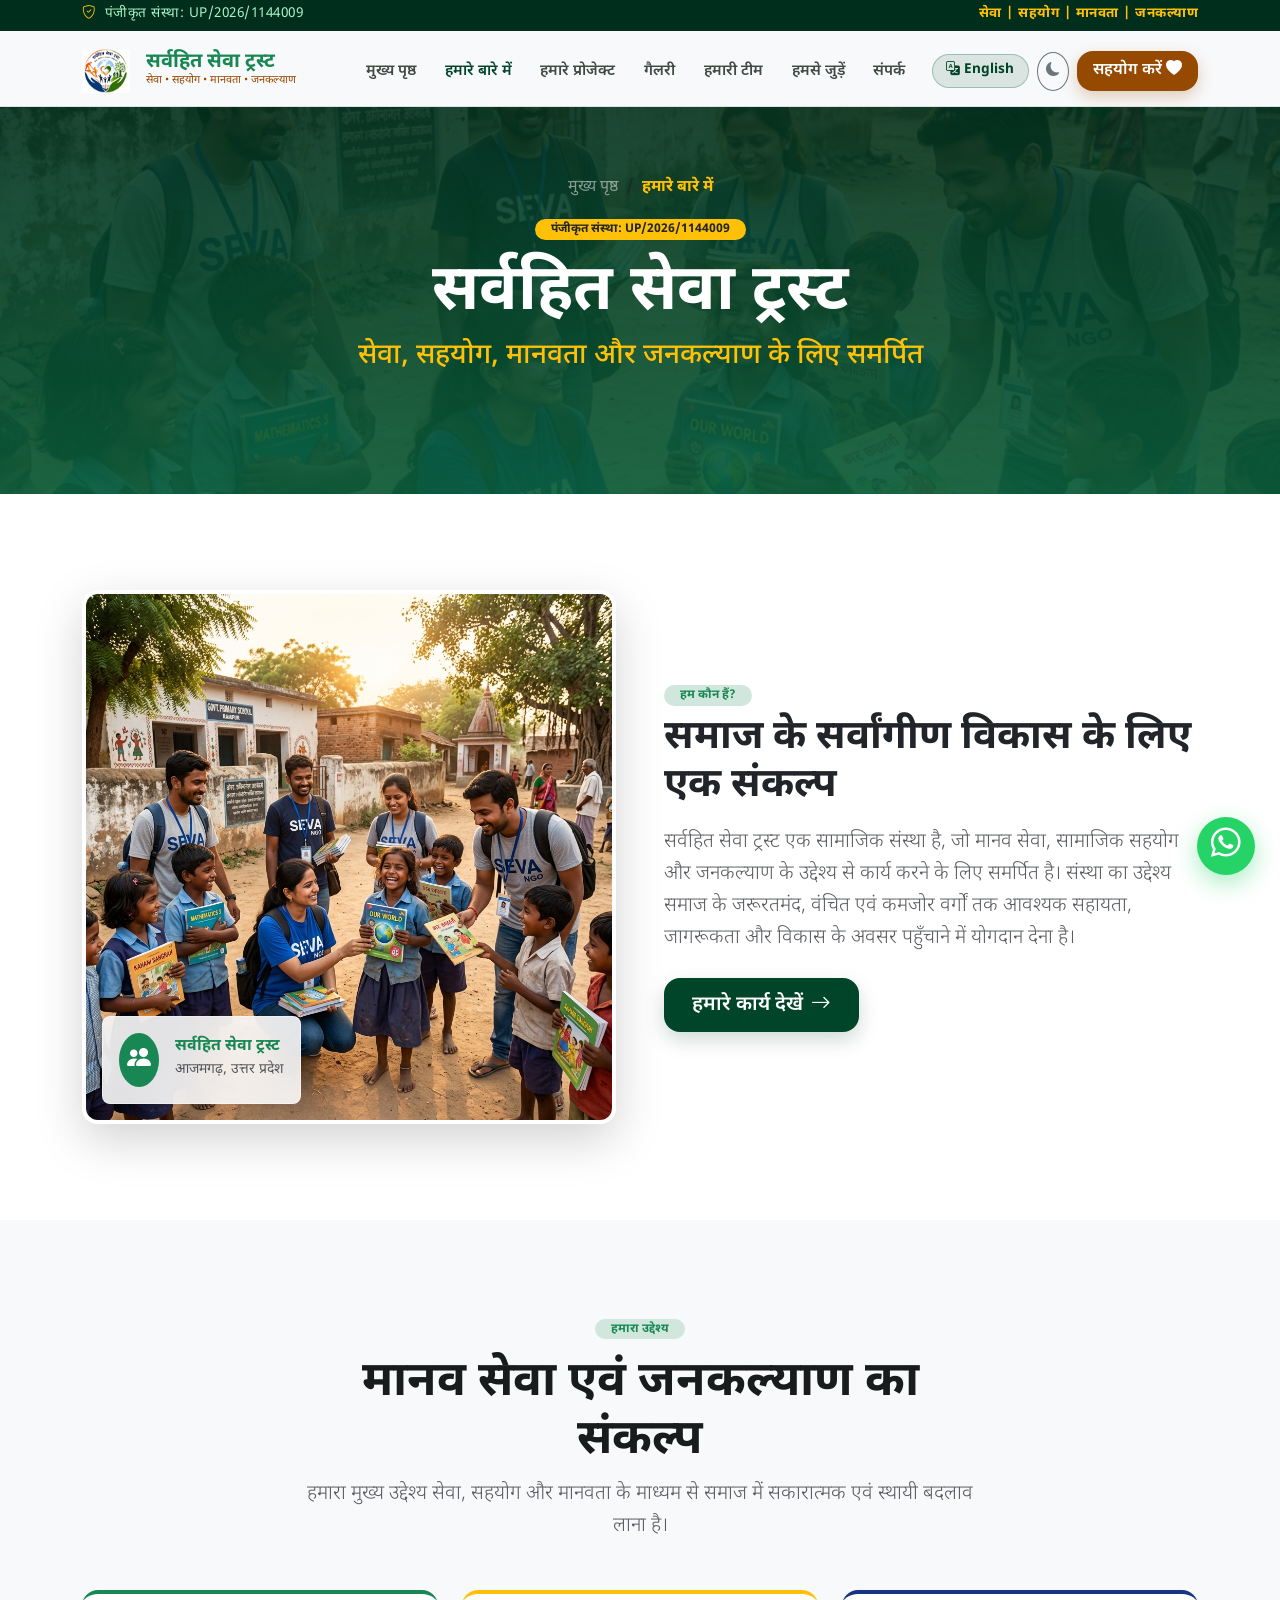
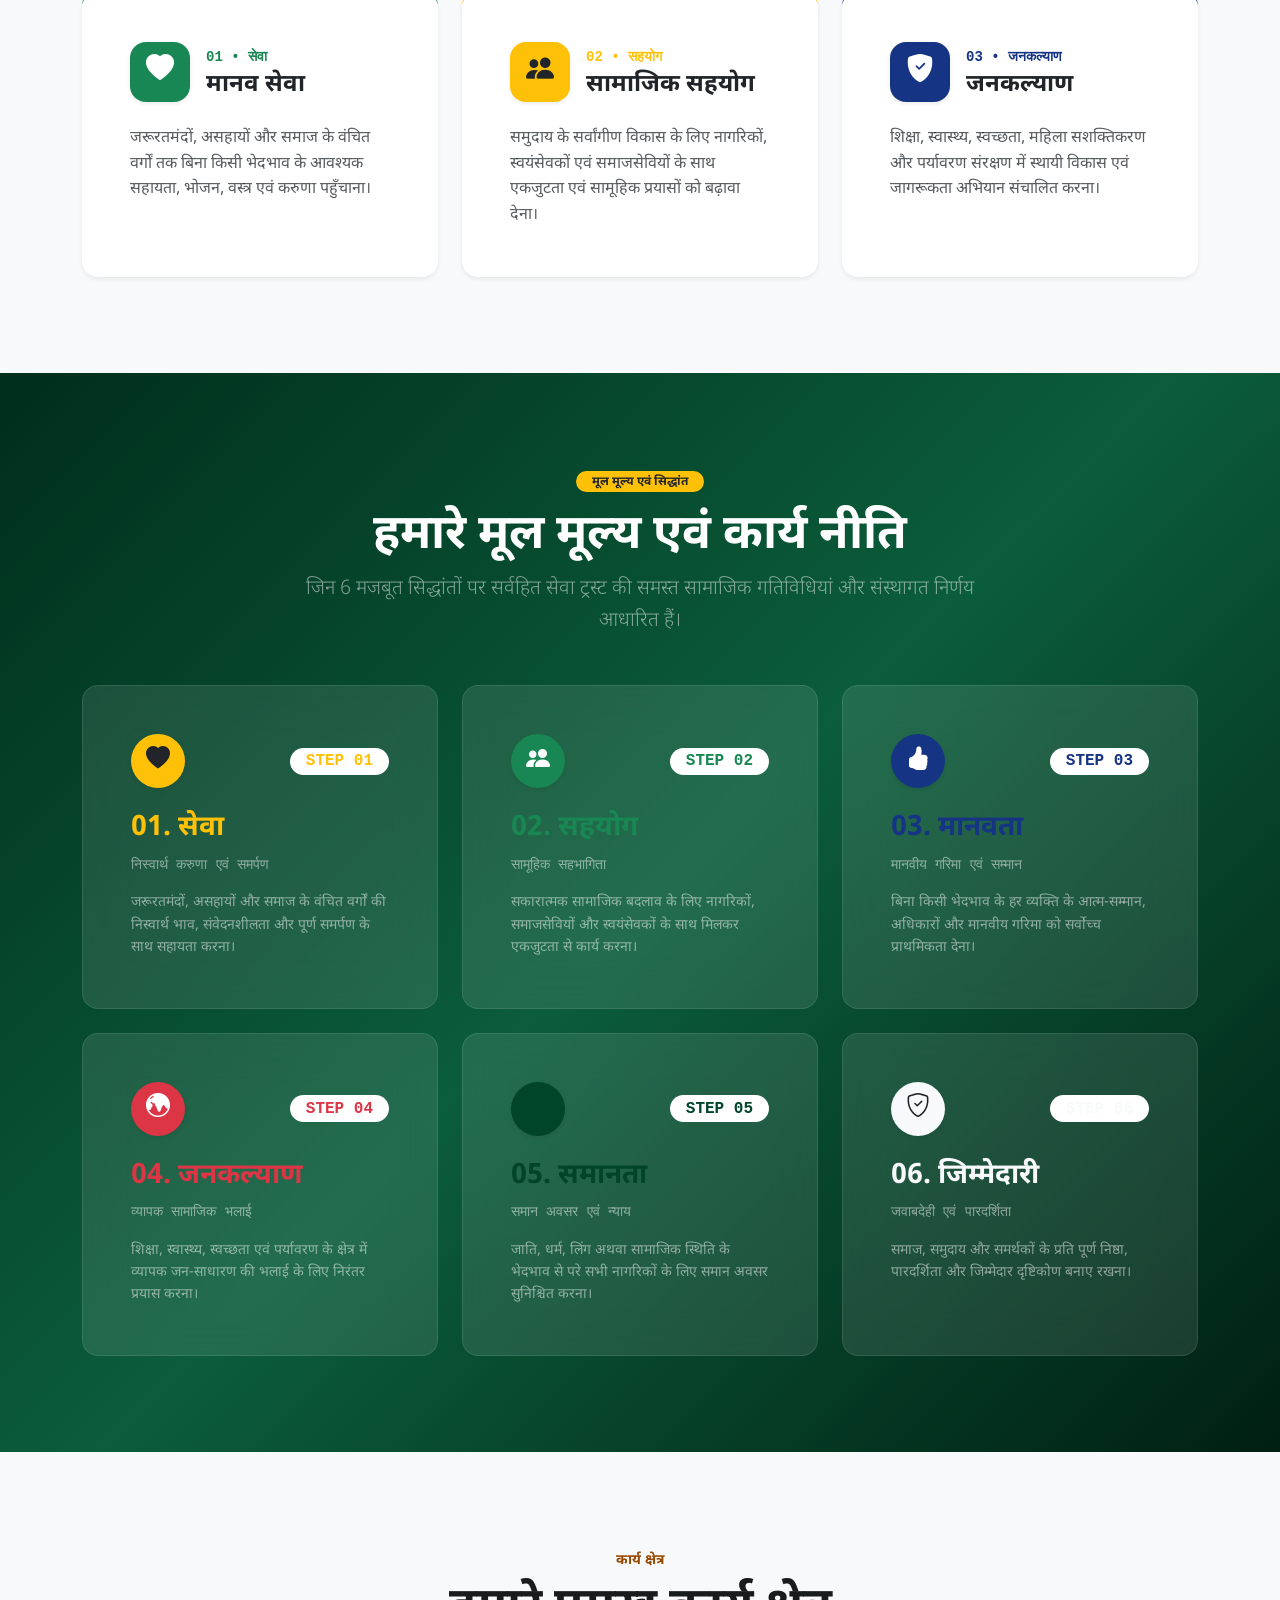
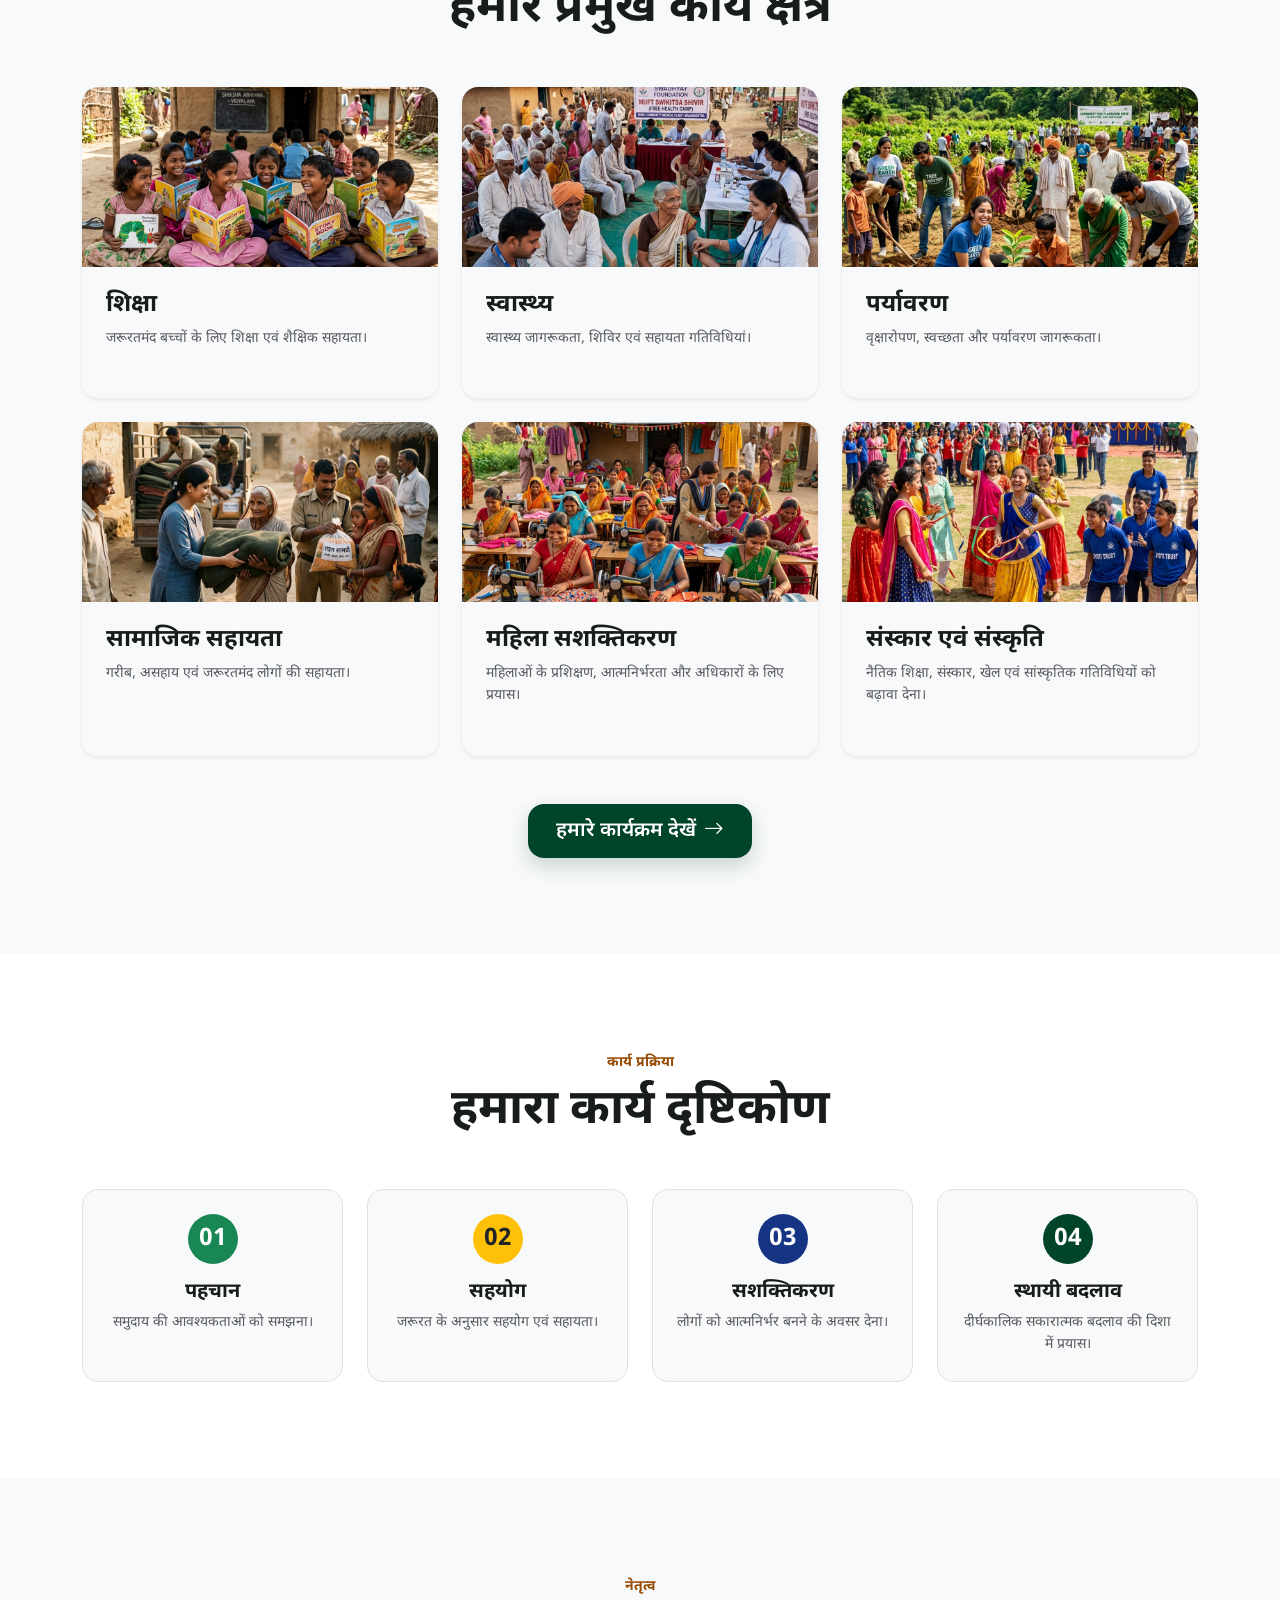
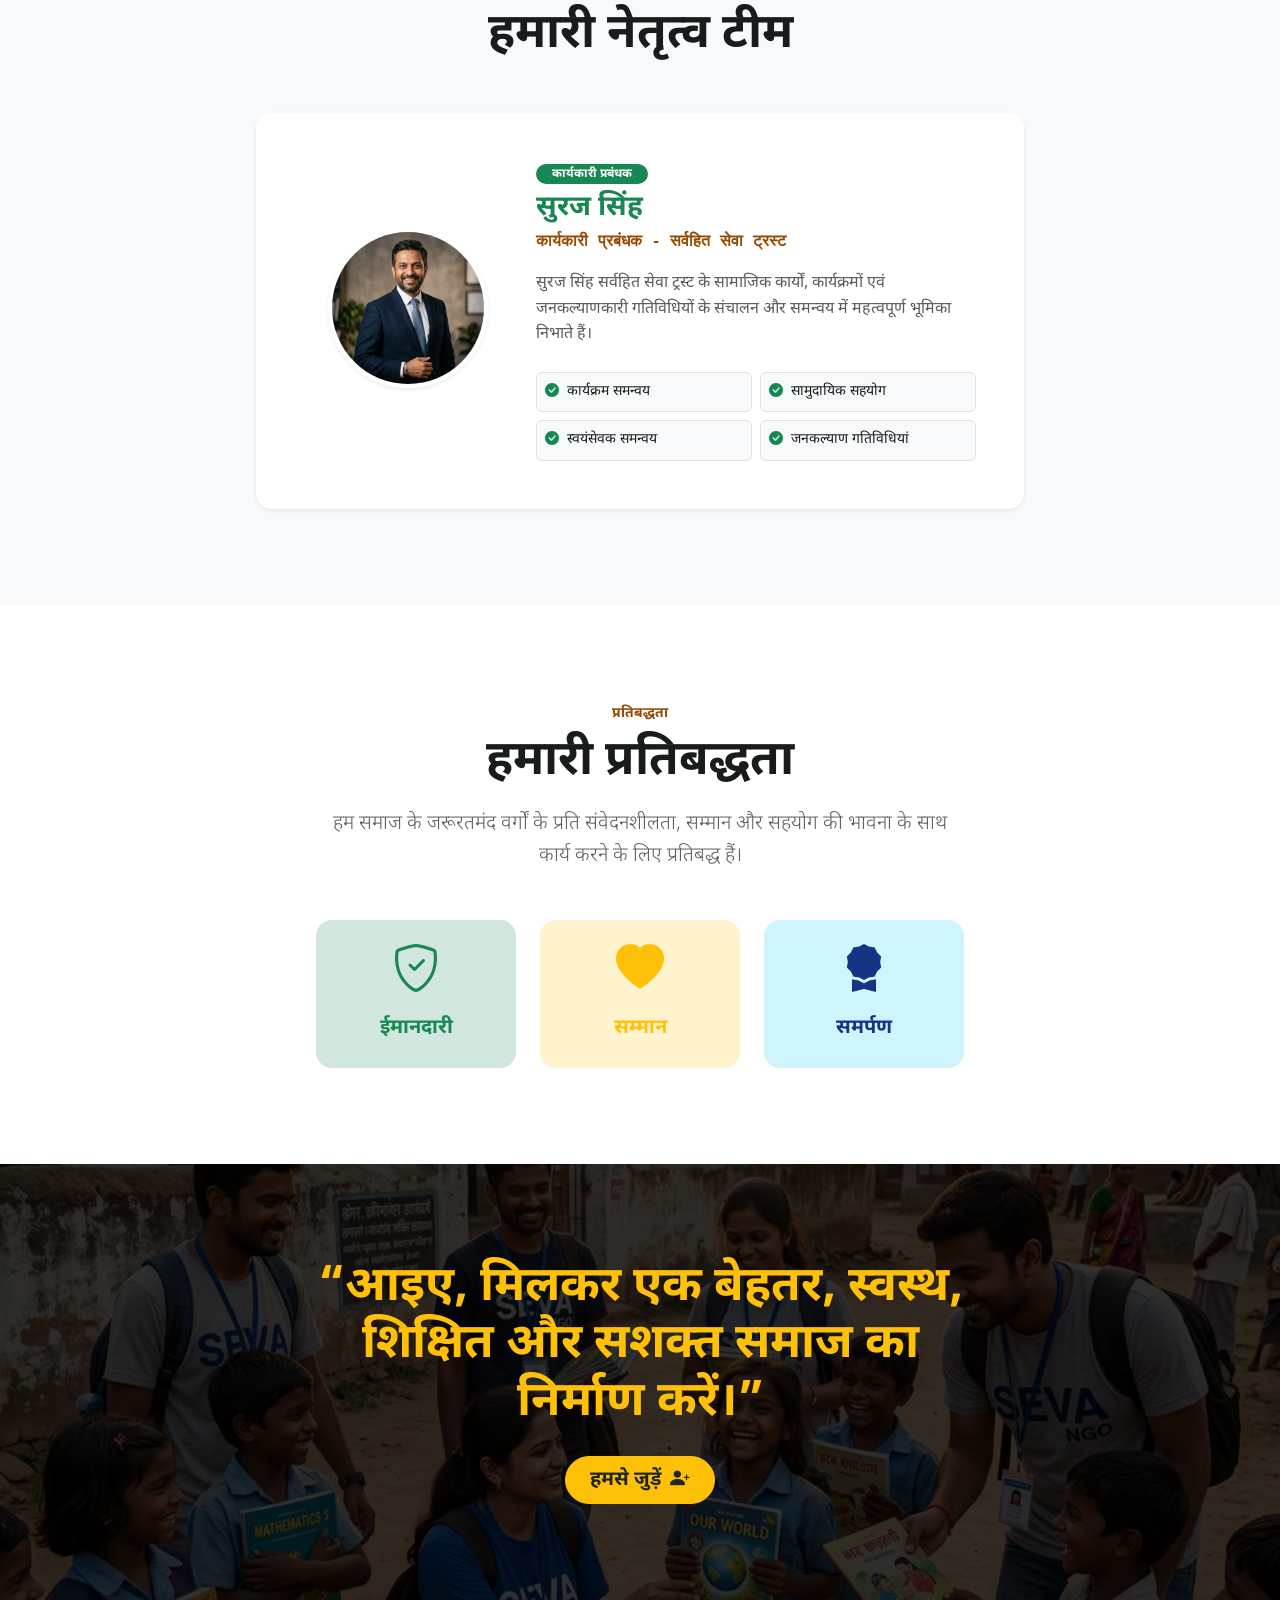
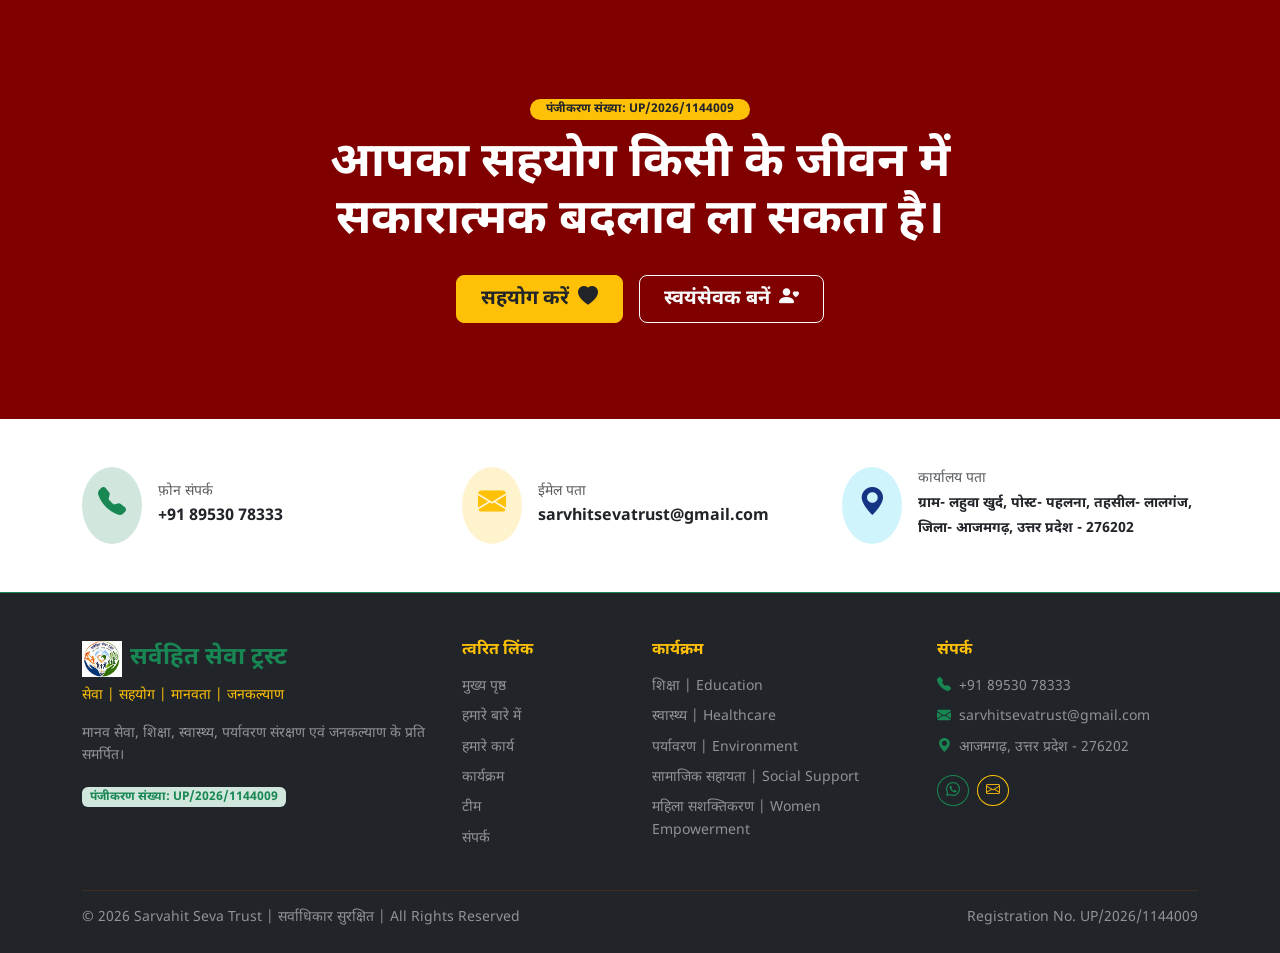
==== about.html @ 4528c8e2 "dgfdj" ====
<!DOCTYPE html>
<html lang="hi" data-bs-theme="light" class="scroll-smooth">
<head>
  <meta charset="utf-8"/>
  <meta name="viewport" content="width=device-width, initial-scale=1.0"/>
  <title>हमारे बारे में | About Us | Sarvahit Seva Trust</title>
  <meta name="description" content="Learn about Sarvahit Seva Trust, its mission, vision, core values and commitment towards human service, education, healthcare and public welfare. Registration No. UP/2026/1144009."/>
  <meta name="keywords" content="About Sarvahit Seva Trust, सर्वहित सेवा ट्रस्ट, NGO Azamgarh, UP/2026/1144009, Suraj Singh Executive Manager, Human Service, Community Development"/>
  <link rel="canonical" href="https://sarvahit.org/about.html"/>

  <!-- Open Graph Meta Tags -->
  <meta property="og:title" content="हमारे बारे में | About Us | Sarvahit Seva Trust"/>
  <meta property="og:description" content="Dedicated to Service, Cooperation, Humanity and Public Welfare. Registration No. UP/2026/1144009."/>
  <meta property="og:type" content="website"/>

  <!-- Google Fonts & Bootstrap Icons -->
  <link rel="preconnect" href="https://fonts.googleapis.com"/>
  <link rel="preconnect" href="https://fonts.gstatic.com" crossorigin=""/>
  <link href="https://fonts.googleapis.com/css2?family=Be+Vietnam+Pro:wght@400;500;600;700&family=Noto+Sans+Devanagari:wght@400;500;600;700&display=swap" rel="stylesheet"/>
  <link href="https://cdn.jsdelivr.net/npm/bootstrap-icons@1.11.3/font/bootstrap-icons.min.css" rel="stylesheet"/>

  <!-- Bootstrap 5 CSS Framework -->
  <link href="https://cdn.jsdelivr.net/npm/bootstrap@5.3.3/dist/css/bootstrap.min.css" rel="stylesheet"/>

  <!-- Custom Stylesheets -->
  <link rel="stylesheet" href="assets/css/main.css"/>
  <link rel="stylesheet" href="assets/css/components.css"/>
  <link rel="stylesheet" href="assets/css/animations.css"/>

  <!-- Organization Schema -->
  <script type="application/ld+json">
  {
    "@context": "https://schema.org",
    "@type": "NGO",
    "name": "Sarvahit Seva Trust",
    "alternateName": "सर्वहित सेवा ट्रस्ट",
    "identifier": "UP/2026/1144009",
    "telephone": "+91 89530 78333",
    "email": "sarvhitsevatrust@gmail.com",
    "address": {
      "@type": "PostalAddress",
      "streetAddress": "Gram Lahua Khurd, Post Palhna, Block Palhna, Tehsil Lalganj",
      "addressLocality": "Azamgarh",
      "addressRegion": "Uttar Pradesh",
      "postalCode": "276202",
      "addressCountry": "IN"
    }
  }
  </script>
</head>
<body>

  <!-- 1. SLIM TOP INFORMATION BAR -->
  <div class="top-info-bar py-1 border-bottom border-dark border-opacity-25">
    <div class="container d-flex justify-content-between align-items-center flex-wrap gap-2">
      <div class="d-flex align-items-center gap-2">
        <i class="bi bi-shield-check text-warning"></i>
        <span data-hi="पंजीकृत संस्था: UP/2026/1144009" data-en="Registered Organization: UP/2026/1144009">पंजीकृत संस्था: UP/2026/1144009</span>
      </div>
      <div class="fw-bold font-motto text-warning" data-hi="सेवा | सहयोग | मानवता | जनकल्याण" data-en="Service | Cooperation | Humanity | Public Welfare">
        सेवा | सहयोग | मानवता | जनकल्याण
      </div>
    </div>
  </div>

  <!-- 2. STICKY NAVBAR HEADER -->
  <nav class="navbar navbar-expand-lg sticky-navbar fixed-top bg-body-tertiary bg-opacity-90 backdrop-blur border-bottom">
    <div class="container">
      <a class="navbar-brand d-flex align-items-center gap-3" href="index.html">
        <img src="assets/images/logo.png" alt="Sarvahit Seva Trust Logo" class="brand-logo-img"/>
        <div class="d-flex flex-column">
          <span class="fw-bold text-success fs-5 lh-1" data-hi="सर्वहित सेवा ट्रस्ट" data-en="SARVAHIT SEVA TRUST">सर्वहित सेवा ट्रस्ट</span>
          <span class="text-secondary font-motto" style="font-size: 11px;" data-hi="सेवा • सहयोग • मानवता • जनकल्याण" data-en="Service • Cooperation • Humanity">सेवा • सहयोग • मानवता • जनकल्याण</span>
        </div>
      </a>

      <button class="navbar-toggler" type="button" data-bs-toggle="collapse" data-bs-target="#navbarAbout" aria-controls="navbarAbout" aria-expanded="false" aria-label="Toggle navigation">
        <span class="navbar-toggler-icon"></span>
      </button>

      <div class="collapse navbar-collapse" id="navbarAbout">
        <ul class="navbar-nav ms-auto gap-lg-2 fw-semibold">
          <li class="nav-item"><a class="nav-link" href="index.html" data-hi="मुख्य पृष्ठ" data-en="Home">मुख्य पृष्ठ</a></li>
          <li class="nav-item"><a class="nav-link active text-success" href="about.html" data-hi="हमारे बारे में" data-en="About Us">हमारे बारे में</a></li>
          <li class="nav-item"><a class="nav-link" href="projects.html" data-hi="हमारे प्रोजेक्ट" data-en="Projects">हमारे प्रोजेक्ट</a></li>
          <li class="nav-item"><a class="nav-link" href="gallery.html" data-hi="गैलरी" data-en="Gallery">गैलरी</a></li>
          <li class="nav-item"><a class="nav-link" href="team.html" data-hi="हमारी टीम" data-en="Our Team">हमारी टीम</a></li>
          <li class="nav-item"><a class="nav-link" href="volunteer.html" data-hi="हमसे जुड़ें" data-en="Volunteer">हमसे जुड़ें</a></li>
          <li class="nav-item"><a class="nav-link" href="contact.html" data-hi="संपर्क" data-en="Contact">संपर्क</a></li>
        </ul>

        <div class="d-flex align-items-center gap-2 ms-lg-3 mt-3 mt-lg-0">
          <button id="lang-toggle" class="lang-toggle-btn d-flex align-items-center gap-1" title="Switch Language">
            <i class="bi bi-translate"></i>
            <span id="lang-btn-text">English</span>
          </button>

          <button id="dark-mode-toggle" class="btn btn-sm btn-outline-secondary rounded-circle p-2" aria-label="Toggle Dark Mode">
            <i class="bi bi-moon-fill"></i>
          </button>

          <a class="btn btn-trust-secondary d-flex align-items-center gap-1 px-3 py-2" href="index.html#donate">
            <span data-hi="सहयोग करें" data-en="Donate Now">सहयोग करें</span>
            <i class="bi bi-heart-fill"></i>
          </a>
        </div>
      </div>
    </div>
  </nav>

  <!-- 3. ABOUT HERO BANNER -->
  <section class="position-relative pt-5 pb-5 mt-5 bg-dark text-white overflow-hidden" style="background: linear-gradient(rgba(0, 46, 28, 0.88), rgba(11, 93, 59, 0.92)), url('assets/images/hero-banner.png') center/cover no-repeat;">
    <div class="container py-5 position-relative z-1 text-center">
      <nav aria-label="breadcrumb" class="d-flex justify-content-center mb-3">
        <ol class="breadcrumb mb-0">
          <li class="breadcrumb-item"><a href="index.html" class="text-white-50 text-decoration-none" data-hi="मुख्य पृष्ठ" data-en="Home">मुख्य पृष्ठ</a></li>
          <li class="breadcrumb-item active text-warning fw-bold" aria-current="page" data-hi="हमारे बारे में" data-en="About Us">हमारे बारे में</li>
        </ol>
      </nav>

      <span class="badge bg-warning text-dark px-3 py-1.5 rounded-pill fw-bold text-uppercase mb-3" data-hi="पंजीकृत संस्था: UP/2026/1144009" data-en="Registered Org: UP/2026/1144009">पंजीकृत संस्था: UP/2026/1144009</span>
      
      <h1 class="display-3 fw-bold mb-2" data-hi="सर्वहित सेवा ट्रस्ट" data-en="SARVAHIT SEVA TRUST">सर्वहित सेवा ट्रस्ट</h1>
      <p class="h3 font-motto text-warning mb-4" data-hi="सेवा, सहयोग, मानवता और जनकल्याण के लिए समर्पित" data-en="Dedicated to Service, Cooperation, Humanity and Public Welfare">
        सेवा, सहयोग, मानवता और जनकल्याण के लिए समर्पित
      </p>
    </div>
  </section>

  <!-- 4. WHO WE ARE -->
  <section class="py-5 bg-body" id="who-we-are">
    <div class="container py-5">
      <div class="row align-items-center g-5">
        <div class="col-lg-6 fade-up">
          <div class="position-relative rounded-4 overflow-hidden shadow-lg border border-4 border-white">
            <img src="assets/images/hero-banner.png" alt="Community Service" class="img-fluid w-100 object-fit-cover"/>
            <div class="glass-panel p-3 rounded-3 shadow-md position-absolute bottom-0 start-0 m-3 d-flex align-items-center gap-3">
              <div class="p-2 rounded-circle bg-success text-white">
                <i class="bi bi-people-fill fs-4"></i>
              </div>
              <div>
                <h6 class="fw-bold mb-0 text-success" data-hi="सर्वहित सेवा ट्रस्ट" data-en="Sarvahit Seva Trust">सर्वहित सेवा ट्रस्ट</h6>
                <small class="text-body-secondary" data-hi="आजमगढ़, उत्तर प्रदेश" data-en="Azamgarh, Uttar Pradesh">आजमगढ़, उत्तर प्रदेश</small>
              </div>
            </div>
          </div>
        </div>

        <div class="col-lg-6 fade-up stagger-2">
          <span class="badge bg-success-subtle text-success px-3 py-1.5 rounded-pill fw-bold text-uppercase mb-2" data-hi="हम कौन हैं?" data-en="WHO WE ARE">हम कौन हैं?</span>
          <h2 class="display-6 fw-bold text-body mb-3" data-hi="समाज के सर्वांगीण विकास के लिए एक संकल्प" data-en="A Commitment to the Holistic Development of Society">
            समाज के सर्वांगीण विकास के लिए एक संकल्प
          </h2>
          <p class="lead text-body-secondary mb-4" data-hi="सर्वहित सेवा ट्रस्ट एक सामाजिक संस्था है, जो मानव सेवा, सामाजिक सहयोग और जनकल्याण के उद्देश्य से कार्य करने के लिए समर्पित है। संस्था का उद्देश्य समाज के जरूरतमंद, वंचित एवं कमजोर वर्गों तक आवश्यक सहायता, जागरूकता और विकास के अवसर पहुँचाने में योगदान देना है।" data-en="Sarvahit Seva Trust is a social organization dedicated to human service, community support and public welfare. The Trust aims to contribute towards reaching underserved, vulnerable and needy communities through support, awareness and opportunities for development.">
            सर्वहित सेवा ट्रस्ट एक सामाजिक संस्था है, जो मानव सेवा, सामाजिक सहयोग और जनकल्याण के उद्देश्य से कार्य करने के लिए समर्पित है। संस्था का उद्देश्य समाज के जरूरतमंद, वंचित एवं कमजोर वर्गों तक आवश्यक सहायता, जागरूकता और विकास के अवसर पहुँचाने में योगदान देना है।
          </p>
          <a href="projects.html" class="btn btn-trust-primary btn-lg d-inline-flex align-items-center gap-2">
            <span data-hi="हमारे कार्य देखें" data-en="Explore Our Work">हमारे कार्य देखें</span>
            <i class="bi bi-arrow-right"></i>
          </a>
        </div>
      </div>
    </div>
  </section>

  <!-- 5. OUR PURPOSE -->
  <section class="py-5 position-relative overflow-hidden bg-body-tertiary" id="purpose">
    <div class="container py-5">
      <!-- Section Header -->
      <div class="text-center max-w-2xl mx-auto mb-5 fade-up">
        <span class="badge bg-success-subtle text-success px-3 py-1.5 rounded-pill fw-bold text-uppercase mb-2" data-hi="हमारा उद्देश्य" data-en="OUR PURPOSE">हमारा उद्देश्य</span>
        <h2 class="display-5 fw-bold mt-2" data-hi="मानव सेवा एवं जनकल्याण का संकल्प" data-en="Commitment to Human Service & Welfare">मानव सेवा एवं जनकल्याण का संकल्प</h2>
        <p class="lead text-body-secondary" data-hi="हमारा मुख्य उद्देश्य सेवा, सहयोग और मानवता के माध्यम से समाज में सकारात्मक एवं स्थायी बदलाव लाना है।" data-en="Our core purpose is to bring positive, long-lasting change in society through service, cooperation and humanity.">
          हमारा मुख्य उद्देश्य सेवा, सहयोग और मानवता के माध्यम से समाज में सकारात्मक एवं स्थायी बदलाव लाना है।
        </p>
      </div>

      <!-- 3 Feature Cards -->
      <div class="row g-4">
        <!-- 01 HUMAN SERVICE -->
        <div class="col-lg-4 fade-up stagger-1">
          <div class="card h-100 p-4 p-md-5 rounded-4 border-0 shadow-sm bg-body transition-all hover-lift border-top border-4 border-success">
            <div class="d-flex align-items-center gap-3 mb-4">
              <div class="p-3 rounded-4 bg-success text-white shadow-sm d-inline-flex align-items-center justify-content-center" style="width: 60px; height: 60px;">
                <i class="bi bi-heart-fill fs-3"></i>
              </div>
              <div>
                <span class="text-uppercase font-monospace text-success fw-bold small" data-hi="01 • सेवा" data-en="01 • SERVICE">01 • सेवा</span>
                <h4 class="fw-bold text-body mb-0" data-hi="मानव सेवा" data-en="Human Service">मानव सेवा</h4>
              </div>
            </div>
            <p class="text-body-secondary mb-0" data-hi="जरूरतमंदों, असहायों और समाज के वंचित वर्गों तक बिना किसी भेदभाव के आवश्यक सहायता, भोजन, वस्त्र एवं करुणा पहुँचाना।" data-en="Providing essential aid, food, clothing and compassion to needy and vulnerable communities without discrimination.">
              जरूरतमंदों, असहायों और समाज के वंचित वर्गों तक बिना किसी भेदभाव के आवश्यक सहायता, भोजन, वस्त्र एवं करुणा पहुँचाना।
            </p>
          </div>
        </div>

        <!-- 02 COMMUNITY SUPPORT -->
        <div class="col-lg-4 fade-up stagger-2">
          <div class="card h-100 p-4 p-md-5 rounded-4 border-0 shadow-sm bg-body transition-all hover-lift border-top border-4 border-warning">
            <div class="d-flex align-items-center gap-3 mb-4">
              <div class="p-3 rounded-4 bg-warning text-dark shadow-sm d-inline-flex align-items-center justify-content-center" style="width: 60px; height: 60px;">
                <i class="bi bi-people-fill fs-3"></i>
              </div>
              <div>
                <span class="text-uppercase font-monospace text-warning fw-bold small" data-hi="02 • सहयोग" data-en="02 • SUPPORT">02 • सहयोग</span>
                <h4 class="fw-bold text-body mb-0" data-hi="सामाजिक सहयोग" data-en="Community Support">सामाजिक सहयोग</h4>
              </div>
            </div>
            <p class="text-body-secondary mb-0" data-hi="समुदाय के सर्वांगीण विकास के लिए नागरिकों, स्वयंसेवकों एवं समाजसेवियों के साथ एकजुटता एवं सामूहिक प्रयासों को बढ़ावा देना।" data-en="Fostering unity and collective participation among citizens, volunteers and social workers for holistic community growth.">
              समुदाय के सर्वांगीण विकास के लिए नागरिकों, स्वयंसेवकों एवं समाजसेवियों के साथ एकजुटता एवं सामूहिक प्रयासों को बढ़ावा देना।
            </p>
          </div>
        </div>

        <!-- 03 PUBLIC WELFARE -->
        <div class="col-lg-4 fade-up stagger-3">
          <div class="card h-100 p-4 p-md-5 rounded-4 border-0 shadow-sm bg-body transition-all hover-lift border-top border-4 border-info">
            <div class="d-flex align-items-center gap-3 mb-4">
              <div class="p-3 rounded-4 bg-info text-white shadow-sm d-inline-flex align-items-center justify-content-center" style="width: 60px; height: 60px;">
                <i class="bi bi-shield-fill-check fs-3"></i>
              </div>
              <div>
                <span class="text-uppercase font-monospace text-info fw-bold small" data-hi="03 • जनकल्याण" data-en="03 • WELFARE">03 • जनकल्याण</span>
                <h4 class="fw-bold text-body mb-0" data-hi="जनकल्याण" data-en="Public Welfare">जनकल्याण</h4>
              </div>
            </div>
            <p class="text-body-secondary mb-0" data-hi="शिक्षा, स्वास्थ्य, स्वच्छता, महिला सशक्तिकरण और पर्यावरण संरक्षण में स्थायी विकास एवं जागरूकता अभियान संचालित करना।" data-en="Running sustainable development and awareness drives in education, healthcare, cleanliness, women empowerment and environment.">
              शिक्षा, स्वास्थ्य, स्वच्छता, महिला सशक्तिकरण और पर्यावरण संरक्षण में स्थायी विकास एवं जागरूकता अभियान संचालित करना।
            </p>
          </div>
        </div>
      </div>
    </div>
  </section>

  <!-- 8. OUR CORE VALUES (HORIZONTAL TIMELINE / RIBBON STEP LAYOUT) -->
  <section class="py-5 bg-dark text-white position-relative overflow-hidden" id="values" style="background: linear-gradient(135deg, #002e1c 0%, #0b5d3b 50%, #001f13 100%);">
    <div class="container py-5 position-relative z-1">
      <!-- Header -->
      <div class="text-center max-w-2xl mx-auto mb-5 fade-up">
        <span class="badge bg-warning text-dark px-3 py-1.5 rounded-pill fw-bold text-uppercase mb-2" data-hi="मूल मूल्य एवं सिद्धांत" data-en="OUR CORE VALUES">मूल मूल्य एवं सिद्धांत</span>
        <h2 class="display-5 fw-bold text-white mt-2" data-hi="हमारे मूल मूल्य एवं कार्य नीति" data-en="OUR CORE VALUES & ETHICS">हमारे मूल मूल्य एवं कार्य नीति</h2>
        <p class="lead text-white-50 mb-0" data-hi="जिन 6 मजबूत सिद्धांतों पर सर्वहित सेवा ट्रस्ट की समस्त सामाजिक गतिविधियां और संस्थागत निर्णय आधारित हैं।" data-en="The 6 foundational pillars guiding all social initiatives and decisions at Sarvahit Seva Trust.">
          जिन 6 मजबूत सिद्धांतों पर सर्वहित सेवा ट्रस्ट की समस्त सामाजिक गतिविधियां और संस्थागत निर्णय आधारित हैं।
        </p>
      </div>

      <!-- Step-by-Step Values Ribbon Flow -->
      <div class="row g-4 position-relative">
        <!-- STEP 01: SERVICE -->
        <div class="col-md-6 col-lg-4 position-relative z-1 fade-up stagger-1">
          <div class="glass-panel p-4 p-md-5 rounded-4 h-100 border border-white border-opacity-10 bg-white bg-opacity-10 backdrop-blur hover-lift transition-all">
            <div class="d-flex align-items-center justify-content-between mb-4">
              <div class="p-3 rounded-circle bg-warning text-dark shadow-sm d-flex align-items-center justify-content-center fw-bold fs-4" style="width: 54px; height: 54px;">
                <i class="bi bi-heart-fill"></i>
              </div>
              <span class="badge bg-white bg-opacity-20 text-warning px-3 py-1.5 rounded-pill font-monospace fw-bold fs-6">STEP 01</span>
            </div>
            <h3 class="fw-bold text-warning mb-2" data-hi="01. सेवा" data-en="01. SERVICE">01. सेवा</h3>
            <span class="font-monospace text-uppercase text-white-50 small d-block mb-3" data-hi="निस्वार्थ करुणा एवं समर्पण" data-en="Selfless Compassion">निस्वार्थ करुणा एवं समर्पण</span>
            <p class="text-white-50 small mb-0" data-hi="जरूरतमंदों, असहायों और समाज के वंचित वर्गों की निस्वार्थ भाव, संवेदनशीलता और पूर्ण समर्पण के साथ सहायता करना।" data-en="Serving vulnerable, needy and underprivileged individuals with selfless compassion and dedication.">
              जरूरतमंदों, असहायों और समाज के वंचित वर्गों की निस्वार्थ भाव, संवेदनशीलता और पूर्ण समर्पण के साथ सहायता करना।
            </p>
          </div>
        </div>

        <!-- STEP 02: COOPERATION -->
        <div class="col-md-6 col-lg-4 position-relative z-1 fade-up stagger-2">
          <div class="glass-panel p-4 p-md-5 rounded-4 h-100 border border-white border-opacity-10 bg-white bg-opacity-10 backdrop-blur hover-lift transition-all">
            <div class="d-flex align-items-center justify-content-between mb-4">
              <div class="p-3 rounded-circle bg-success text-white shadow-sm d-flex align-items-center justify-content-center fw-bold fs-4" style="width: 54px; height: 54px;">
                <i class="bi bi-people-fill"></i>
              </div>
              <span class="badge bg-white bg-opacity-20 text-success px-3 py-1.5 rounded-pill font-monospace fw-bold fs-6">STEP 02</span>
            </div>
            <h3 class="fw-bold text-success mb-2" data-hi="02. सहयोग" data-en="02. COOPERATION">02. सहयोग</h3>
            <span class="font-monospace text-uppercase text-white-50 small d-block mb-3" data-hi="सामूहिक सहभागिता" data-en="Collective Partnership">सामूहिक सहभागिता</span>
            <p class="text-white-50 small mb-0" data-hi="सकारात्मक सामाजिक बदलाव के लिए नागरिकों, समाजसेवियों और स्वयंसेवकों के साथ मिलकर एकजुटता से कार्य करना।" data-en="Fostering collective collaboration among volunteers and citizens for positive social change.">
              सकारात्मक सामाजिक बदलाव के लिए नागरिकों, समाजसेवियों और स्वयंसेवकों के साथ मिलकर एकजुटता से कार्य करना।
            </p>
          </div>
        </div>

        <!-- STEP 03: HUMANITY -->
        <div class="col-md-6 col-lg-4 position-relative z-1 fade-up stagger-3">
          <div class="glass-panel p-4 p-md-5 rounded-4 h-100 border border-white border-opacity-10 bg-white bg-opacity-10 backdrop-blur hover-lift transition-all">
            <div class="d-flex align-items-center justify-content-between mb-4">
              <div class="p-3 rounded-circle bg-info text-white shadow-sm d-flex align-items-center justify-content-center fw-bold fs-4" style="width: 54px; height: 54px;">
                <i class="bi bi-hand-thumbs-up-fill"></i>
              </div>
              <span class="badge bg-white bg-opacity-20 text-info px-3 py-1.5 rounded-pill font-monospace fw-bold fs-6">STEP 03</span>
            </div>
            <h3 class="fw-bold text-info mb-2" data-hi="03. मानवता" data-en="03. HUMANITY">03. मानवता</h3>
            <span class="font-monospace text-uppercase text-white-50 small d-block mb-3" data-hi="मानवीय गरिमा एवं सम्मान" data-en="Dignity & Respect">मानवीय गरिमा एवं सम्मान</span>
            <p class="text-white-50 small mb-0" data-hi="बिना किसी भेदभाव के हर व्यक्ति के आत्म-सम्मान, अधिकारों और मानवीय गरिमा को सर्वोच्च प्राथमिकता देना।" data-en="Prioritizing the dignity, self-respect and rights of every human being without discrimination.">
              बिना किसी भेदभाव के हर व्यक्ति के आत्म-सम्मान, अधिकारों और मानवीय गरिमा को सर्वोच्च प्राथमिकता देना।
            </p>
          </div>
        </div>

        <!-- STEP 04: PUBLIC WELFARE -->
        <div class="col-md-6 col-lg-4 position-relative z-1 fade-up stagger-1">
          <div class="glass-panel p-4 p-md-5 rounded-4 h-100 border border-white border-opacity-10 bg-white bg-opacity-10 backdrop-blur hover-lift transition-all">
            <div class="d-flex align-items-center justify-content-between mb-4">
              <div class="p-3 rounded-circle bg-danger text-white shadow-sm d-flex align-items-center justify-content-center fw-bold fs-4" style="width: 54px; height: 54px;">
                <i class="bi bi-globe-central-south-asia"></i>
              </div>
              <span class="badge bg-white bg-opacity-20 text-danger px-3 py-1.5 rounded-pill font-monospace fw-bold fs-6">STEP 04</span>
            </div>
            <h3 class="fw-bold text-danger mb-2" data-hi="04. जनकल्याण" data-en="04. WELFARE">04. जनकल्याण</h3>
            <span class="font-monospace text-uppercase text-white-50 small d-block mb-3" data-hi="व्यापक सामाजिक भलाई" data-en="Public Good">व्यापक सामाजिक भलाई</span>
            <p class="text-white-50 small mb-0" data-hi="शिक्षा, स्वास्थ्य, स्वच्छता एवं पर्यावरण के क्षेत्र में व्यापक जन-साधारण की भलाई के लिए निरंतर प्रयास करना।" data-en="Working relentlessly for the public welfare in education, healthcare, cleanliness and environment.">
              शिक्षा, स्वास्थ्य, स्वच्छता एवं पर्यावरण के क्षेत्र में व्यापक जन-साधारण की भलाई के लिए निरंतर प्रयास करना।
            </p>
          </div>
        </div>

        <!-- STEP 05: EQUALITY -->
        <div class="col-md-6 col-lg-4 position-relative z-1 fade-up stagger-2">
          <div class="glass-panel p-4 p-md-5 rounded-4 h-100 border border-white border-opacity-10 bg-white bg-opacity-10 backdrop-blur hover-lift transition-all">
            <div class="d-flex align-items-center justify-content-between mb-4">
              <div class="p-3 rounded-circle bg-primary text-white shadow-sm d-flex align-items-center justify-content-center fw-bold fs-4" style="width: 54px; height: 54px;">
                <i class="bi bi-scales"></i>
              </div>
              <span class="badge bg-white bg-opacity-20 text-primary px-3 py-1.5 rounded-pill font-monospace fw-bold fs-6">STEP 05</span>
            </div>
            <h3 class="fw-bold text-primary mb-2" data-hi="05. समानता" data-en="05. EQUALITY">05. समानता</h3>
            <span class="font-monospace text-uppercase text-white-50 small d-block mb-3" data-hi="समान अवसर एवं न्याय" data-en="Equal Opportunity">समान अवसर एवं न्याय</span>
            <p class="text-white-50 small mb-0" data-hi="जाति, धर्म, लिंग अथवा सामाजिक स्थिति के भेदभाव से परे सभी नागरिकों के लिए समान अवसर सुनिश्चित करना।" data-en="Ensuring equal development opportunities and justice for all citizens without prejudice.">
              जाति, धर्म, लिंग अथवा सामाजिक स्थिति के भेदभाव से परे सभी नागरिकों के लिए समान अवसर सुनिश्चित करना।
            </p>
          </div>
        </div>

        <!-- STEP 06: RESPONSIBILITY -->
        <div class="col-md-6 col-lg-4 position-relative z-1 fade-up stagger-3">
          <div class="glass-panel p-4 p-md-5 rounded-4 h-100 border border-white border-opacity-10 bg-white bg-opacity-10 backdrop-blur hover-lift transition-all">
            <div class="d-flex align-items-center justify-content-between mb-4">
              <div class="p-3 rounded-circle bg-light text-dark shadow-sm d-flex align-items-center justify-content-center fw-bold fs-4" style="width: 54px; height: 54px;">
                <i class="bi bi-shield-check"></i>
              </div>
              <span class="badge bg-white bg-opacity-20 text-light px-3 py-1.5 rounded-pill font-monospace fw-bold fs-6">STEP 06</span>
            </div>
            <h3 class="fw-bold text-light mb-2" data-hi="06. जिम्मेदारी" data-en="06. RESPONSIBILITY">06. जिम्मेदारी</h3>
            <span class="font-monospace text-uppercase text-white-50 small d-block mb-3" data-hi="जवाबदेही एवं पारदर्शिता" data-en="Accountability & Trust">जवाबदेही एवं पारदर्शिता</span>
            <p class="text-white-50 small mb-0" data-hi="समाज, समुदाय और समर्थकों के प्रति पूर्ण निष्ठा, पारदर्शिता और जिम्मेदार दृष्टिकोण बनाए रखना।" data-en="Maintaining transparency, trust and accountability towards society.">
              समाज, समुदाय और समर्थकों के प्रति पूर्ण निष्ठा, पारदर्शिता और जिम्मेदार दृष्टिकोण बनाए रखना।
            </p>
          </div>
        </div>
      </div>
    </div>
  </section>

  <!-- 9. OUR MAJOR AREAS OF WORK -->
  <section class="py-5 bg-body-tertiary" id="work-areas">
    <div class="container py-5">
      <div class="text-center max-w-2xl mx-auto mb-5 fade-up">
        <span class="text-secondary fw-bold text-uppercase tracking-wider small" data-hi="कार्य क्षेत्र" data-en="WORK AREAS">कार्य क्षेत्र</span>
        <h2 class="display-5 fw-bold mt-2" data-hi="हमारे प्रमुख कार्य क्षेत्र" data-en="OUR KEY AREAS OF WORK">हमारे प्रमुख कार्य क्षेत्र</h2>
      </div>

      <div class="row g-4">
        <!-- 6 Work Cards with Images -->
        <div class="col-md-6 col-lg-4 fade-up stagger-1">
          <div class="card card-impact h-100 p-0 overflow-hidden rounded-4 border-0 shadow-sm">
            <img src="assets/images/work-education.png" alt="Education" class="w-100" style="height: 180px; object-fit: cover;"/>
            <div class="p-4 d-flex flex-column flex-grow-1">
              <h4 class="fw-bold mb-2" data-hi="शिक्षा" data-en="Education">शिक्षा</h4>
              <p class="text-body-secondary small mb-4" data-hi="जरूरतमंद बच्चों के लिए शिक्षा एवं शैक्षिक सहायता।" data-en="Education and educational support for children in need.">जरूरतमंद बच्चों के लिए शिक्षा एवं शैक्षिक सहायता।</p>
            </div>
          </div>
        </div>

        <div class="col-md-6 col-lg-4 fade-up stagger-2">
          <div class="card card-impact h-100 p-0 overflow-hidden rounded-4 border-0 shadow-sm border-secondary-top">
            <img src="assets/images/work-healthcare.png" alt="Healthcare" class="w-100" style="height: 180px; object-fit: cover;"/>
            <div class="p-4 d-flex flex-column flex-grow-1">
              <h4 class="fw-bold mb-2" data-hi="स्वास्थ्य" data-en="Healthcare">स्वास्थ्य</h4>
              <p class="text-body-secondary small mb-4" data-hi="स्वास्थ्य जागरूकता, शिविर एवं सहायता गतिविधियां।" data-en="Health awareness, camps and support activities.">स्वास्थ्य जागरूकता, शिविर एवं सहायता गतिविधियां।</p>
            </div>
          </div>
        </div>

        <div class="col-md-6 col-lg-4 fade-up stagger-3">
          <div class="card card-impact h-100 p-0 overflow-hidden rounded-4 border-0 shadow-sm border-info-top">
            <img src="assets/images/work-environment.png" alt="Environment" class="w-100" style="height: 180px; object-fit: cover;"/>
            <div class="p-4 d-flex flex-column flex-grow-1">
              <h4 class="fw-bold mb-2" data-hi="पर्यावरण" data-en="Environment">पर्यावरण</h4>
              <p class="text-body-secondary small mb-4" data-hi="वृक्षारोपण, स्वच्छता और पर्यावरण जागरूकता।" data-en="Tree plantation, cleanliness and environmental awareness.">वृक्षारोपण, स्वच्छता और पर्यावरण जागरूकता।</p>
            </div>
          </div>
        </div>

        <div class="col-md-6 col-lg-4 fade-up stagger-1">
          <div class="card card-impact h-100 p-0 overflow-hidden rounded-4 border-0 shadow-sm border-secondary-top">
            <img src="assets/images/work-social.png" alt="Social Support" class="w-100" style="height: 180px; object-fit: cover;"/>
            <div class="p-4 d-flex flex-column flex-grow-1">
              <h4 class="fw-bold mb-2" data-hi="सामाजिक सहायता" data-en="Social Support">सामाजिक सहायता</h4>
              <p class="text-body-secondary small mb-4" data-hi="गरीब, असहाय एवं जरूरतमंद लोगों की सहायता।" data-en="Support for poor, vulnerable and needy communities.">गरीब, असहाय एवं जरूरतमंद लोगों की सहायता।</p>
            </div>
          </div>
        </div>

        <div class="col-md-6 col-lg-4 fade-up stagger-2">
          <div class="card card-impact h-100 p-0 overflow-hidden rounded-4 border-0 shadow-sm border-danger-top">
            <img src="assets/images/work-women.png" alt="Women Empowerment" class="w-100" style="height: 180px; object-fit: cover;"/>
            <div class="p-4 d-flex flex-column flex-grow-1">
              <h4 class="fw-bold mb-2" data-hi="महिला सशक्तिकरण" data-en="Women Empowerment">महिला सशक्तिकरण</h4>
              <p class="text-body-secondary small mb-4" data-hi="महिलाओं के प्रशिक्षण, आत्मनिर्भरता और अधिकारों के लिए प्रयास।" data-en="Supporting women's training, independence and empowerment.">महिलाओं के प्रशिक्षण, आत्मनिर्भरता और अधिकारों के लिए प्रयास।</p>
            </div>
          </div>
        </div>

        <div class="col-md-6 col-lg-4 fade-up stagger-3">
          <div class="card card-impact h-100 p-0 overflow-hidden rounded-4 border-0 shadow-sm border-info-top">
            <img src="assets/images/work-culture.png" alt="Culture & Values" class="w-100" style="height: 180px; object-fit: cover;"/>
            <div class="p-4 d-flex flex-column flex-grow-1">
              <h4 class="fw-bold mb-2" data-hi="संस्कार एवं संस्कृति" data-en="Culture & Values">संस्कार एवं संस्कृति</h4>
              <p class="text-body-secondary small mb-4" data-hi="नैतिक शिक्षा, संस्कार, खेल एवं सांस्कृतिक गतिविधियों को बढ़ावा देना।" data-en="Promoting values, moral education, sports and cultural activities.">नैतिक शिक्षा, संस्कार, खेल एवं सांस्कृतिक गतिविधियों को बढ़ावा देना।</p>
            </div>
          </div>
        </div>
      </div>

      <div class="text-center mt-5">
        <a href="projects.html" class="btn btn-trust-primary btn-lg d-inline-flex align-items-center gap-2">
          <span data-hi="हमारे कार्यक्रम देखें" data-en="View Our Programs">हमारे कार्यक्रम देखें</span>
          <i class="bi bi-arrow-right"></i>
        </a>
      </div>
    </div>
  </section>

  <!-- 10. OUR APPROACH -->
  <section class="py-5 bg-body" id="approach">
    <div class="container py-5">
      <div class="text-center max-w-2xl mx-auto mb-5 fade-up">
        <span class="text-secondary fw-bold text-uppercase tracking-wider small" data-hi="कार्य प्रक्रिया" data-en="OUR PROCESS">कार्य प्रक्रिया</span>
        <h2 class="display-5 fw-bold mt-2" data-hi="हमारा कार्य दृष्टिकोण" data-en="OUR APPROACH">हमारा कार्य दृष्टिकोण</h2>
      </div>

      <div class="row g-4">
        <div class="col-md-3 text-center fade-up stagger-1">
          <div class="p-4 rounded-4 bg-body-tertiary border h-100">
            <div class="w-12 h-12 rounded-circle bg-success text-white d-inline-flex align-items-center justify-content-center fw-bold fs-4 mb-3" style="width: 50px; height: 50px;">01</div>
            <h5 class="fw-bold mb-2" data-hi="पहचान" data-en="IDENTIFY">पहचान</h5>
            <p class="text-body-secondary small mb-0" data-hi="समुदाय की आवश्यकताओं को समझना।" data-en="Understanding community needs.">समुदाय की आवश्यकताओं को समझना।</p>
          </div>
        </div>

        <div class="col-md-3 text-center fade-up stagger-2">
          <div class="p-4 rounded-4 bg-body-tertiary border h-100">
            <div class="w-12 h-12 rounded-circle bg-warning text-dark d-inline-flex align-items-center justify-content-center fw-bold fs-4 mb-3" style="width: 50px; height: 50px;">02</div>
            <h5 class="fw-bold mb-2" data-hi="सहयोग" data-en="SUPPORT">सहयोग</h5>
            <p class="text-body-secondary small mb-0" data-hi="जरूरत के अनुसार सहयोग एवं सहायता।" data-en="Providing relevant support and assistance.">जरूरत के अनुसार सहयोग एवं सहायता।</p>
          </div>
        </div>

        <div class="col-md-3 text-center fade-up stagger-3">
          <div class="p-4 rounded-4 bg-body-tertiary border h-100">
            <div class="w-12 h-12 rounded-circle bg-info text-white d-inline-flex align-items-center justify-content-center fw-bold fs-4 mb-3" style="width: 50px; height: 50px;">03</div>
            <h5 class="fw-bold mb-2" data-hi="सशक्तिकरण" data-en="EMPOWER">सशक्तिकरण</h5>
            <p class="text-body-secondary small mb-0" data-hi="लोगों को आत्मनिर्भर बनने के अवसर देना।" data-en="Creating opportunities for empowerment.">लोगों को आत्मनिर्भर बनने के अवसर देना।</p>
          </div>
        </div>

        <div class="col-md-3 text-center fade-up stagger-4">
          <div class="p-4 rounded-4 bg-body-tertiary border h-100">
            <div class="w-12 h-12 rounded-circle bg-primary text-white d-inline-flex align-items-center justify-content-center fw-bold fs-4 mb-3" style="width: 50px; height: 50px;">04</div>
            <h5 class="fw-bold mb-2" data-hi="स्थायी बदलाव" data-en="SUSTAINABLE CHANGE">स्थायी बदलाव</h5>
            <p class="text-body-secondary small mb-0" data-hi="दीर्घकालिक सकारात्मक बदलाव की दिशा में प्रयास।" data-en="Working towards long-term positive change.">दीर्घकालिक सकारात्मक बदलाव की दिशा में प्रयास।</p>
          </div>
        </div>
      </div>
    </div>
  </section>

  <!-- 11. EXECUTIVE MANAGER (SURAJ SINGH) -->
  <section class="py-5 bg-body-tertiary" id="leadership">
    <div class="container py-5">
      <div class="text-center max-w-2xl mx-auto mb-5 fade-up">
        <span class="text-secondary fw-bold text-uppercase tracking-wider small" data-hi="नेतृत्व" data-en="LEADERSHIP">नेतृत्व</span>
        <h2 class="display-5 fw-bold mt-2" data-hi="हमारी नेतृत्व टीम" data-en="OUR LEADERSHIP">हमारी नेतृत्व टीम</h2>
      </div>

      <div class="card p-4 p-md-5 rounded-4 shadow-sm border-0 bg-body max-w-3xl mx-auto fade-up">
        <div class="row align-items-center g-4">
          <div class="col-md-4 text-center">
            <div class="w-44 h-44 rounded-circle overflow-hidden d-inline-flex border border-4 border-white shadow-sm" style="width: 160px; height: 160px;">
              <img src="assets/images/suraj-singh.png" alt="Suraj Singh - Executive Manager" class="img-fluid w-100 h-100 object-fit-cover"/>
            </div>
          </div>
          <div class="col-md-8">
            <span class="badge bg-success text-white px-3 py-1.5 rounded-pill fw-bold mb-2" data-hi="कार्यकारी प्रबंधक" data-en="Executive Manager">कार्यकारी प्रबंधक</span>
            <h3 class="fw-bold text-success mb-1" data-hi="सुरज सिंह" data-en="Suraj Singh">सुरज सिंह</h3>
            <p class="text-secondary font-monospace fw-semibold mb-3" data-hi="कार्यकारी प्रबंधक - सर्वहित सेवा ट्रस्ट" data-en="Executive Manager - Sarvahit Seva Trust">कार्यकारी प्रबंधक - सर्वहित सेवा ट्रस्ट</p>
            <p class="text-body-secondary mb-4" data-hi="सुरज सिंह सर्वहित सेवा ट्रस्ट के सामाजिक कार्यों, कार्यक्रमों एवं जनकल्याणकारी गतिविधियों के संचालन और समन्वय में महत्वपूर्ण भूमिका निभाते हैं।" data-en="Suraj Singh, Executive Manager, plays an important role in coordinating and managing the Trust's social welfare programs, activities and community initiatives.">
              सुरज सिंह सर्वहित सेवा ट्रस्ट के सामाजिक कार्यों, कार्यक्रमों एवं जनकल्याणकारी गतिविधियों के संचालन और समन्वय में महत्वपूर्ण भूमिका निभाते हैं।
            </p>

            <div class="row g-2 text-start">
              <div class="col-6">
                <div class="p-2 rounded bg-body-tertiary border small d-flex align-items-center gap-2">
                  <i class="bi bi-check-circle-fill text-success"></i>
                  <span data-hi="कार्यक्रम समन्वय" data-en="Program Coordination">कार्यक्रम समन्वय</span>
                </div>
              </div>
              <div class="col-6">
                <div class="p-2 rounded bg-body-tertiary border small d-flex align-items-center gap-2">
                  <i class="bi bi-check-circle-fill text-success"></i>
                  <span data-hi="सामुदायिक सहयोग" data-en="Community Coordination">सामुदायिक सहयोग</span>
                </div>
              </div>
              <div class="col-6">
                <div class="p-2 rounded bg-body-tertiary border small d-flex align-items-center gap-2">
                  <i class="bi bi-check-circle-fill text-success"></i>
                  <span data-hi="स्वयंसेवक समन्वय" data-en="Volunteer Coordination">स्वयंसेवक समन्वय</span>
                </div>
              </div>
              <div class="col-6">
                <div class="p-2 rounded bg-body-tertiary border small d-flex align-items-center gap-2">
                  <i class="bi bi-check-circle-fill text-success"></i>
                  <span data-hi="जनकल्याण गतिविधियां" data-en="Public Welfare Activities">जनकल्याण गतिविधियां</span>
                </div>
              </div>
            </div>
          </div>
        </div>
      </div>
    </div>
  </section>

  <!-- 12. OUR COMMITMENT -->
  <section class="py-5 bg-body" id="commitment">
    <div class="container py-5 text-center max-w-2xl mx-auto fade-up">
      <span class="text-secondary fw-bold text-uppercase tracking-wider small" data-hi="प्रतिबद्धता" data-en="COMMITMENT">प्रतिबद्धता</span>
      <h2 class="display-5 fw-bold mt-2 mb-3" data-hi="हमारी प्रतिबद्धता" data-en="OUR COMMITMENT">हमारी प्रतिबद्धता</h2>
      <p class="lead text-body-secondary mb-5" data-hi="हम समाज के जरूरतमंद वर्गों के प्रति संवेदनशीलता, सम्मान और सहयोग की भावना के साथ कार्य करने के लिए प्रतिबद्ध हैं।" data-en="We are committed to working with sensitivity, respect and a spirit of cooperation towards communities and people in need.">
        हम समाज के जरूरतमंद वर्गों के प्रति संवेदनशीलता, सम्मान और सहयोग की भावना के साथ कार्य करने के लिए प्रतिबद्ध हैं।
      </p>

      <div class="row g-4">
        <div class="col-md-4">
          <div class="p-4 rounded-4 bg-success-subtle text-success fw-bold fs-5">
            <i class="bi bi-shield-check display-5 d-block mb-2"></i>
            <span data-hi="ईमानदारी" data-en="Integrity">ईमानदारी</span>
          </div>
        </div>
        <div class="col-md-4">
          <div class="p-4 rounded-4 bg-warning-subtle text-warning fw-bold fs-5">
            <i class="bi bi-heart-fill display-5 d-block mb-2"></i>
            <span data-hi="सम्मान" data-en="Respect">सम्मान</span>
          </div>
        </div>
        <div class="col-md-4">
          <div class="p-4 rounded-4 bg-info-subtle text-info fw-bold fs-5">
            <i class="bi bi-award-fill display-5 d-block mb-2"></i>
            <span data-hi="समर्पण" data-en="Dedication">समर्पण</span>
          </div>
        </div>
      </div>
    </div>
  </section>

  <!-- 13. COMMUNITY COLLAGE SECTION -->
  <section class="py-5 bg-dark text-white text-center position-relative overflow-hidden" style="background: linear-gradient(rgba(0,0,0,0.8), rgba(0,0,0,0.8)), url('assets/images/hero-banner.png') center/cover no-repeat;">
    <div class="container py-5 position-relative z-1 max-w-2xl mx-auto">
      <h2 class="display-5 font-motto fw-bold text-warning mb-4" data-hi="“आइए, मिलकर एक बेहतर, स्वस्थ, शिक्षित और सशक्त समाज का निर्माण करें।”" data-en="“Together, let us build a better, healthier, educated and empowered society.”">
        “आइए, मिलकर एक बेहतर, स्वस्थ, शिक्षित और सशक्त समाज का निर्माण करें।”
      </h2>
      <a href="volunteer.html" class="btn btn-warning text-dark btn-lg fw-bold px-4 py-2 rounded-pill">
        <span data-hi="हमसे जुड़ें" data-en="Join Us">हमसे जुड़ें</span>
        <i class="bi bi-person-plus-fill ms-1"></i>
      </a>
    </div>
  </section>

  <!-- 14. DONATION CTA -->
  <section class="py-5 bg-maroon text-white" id="donate">
    <div class="container py-5 text-center max-w-2xl mx-auto fade-up">
      <span class="badge bg-warning text-dark px-3 py-1.5 rounded-pill fw-bold mb-3" data-hi="पंजीकरण संख्या: UP/2026/1144009" data-en="Reg No.: UP/2026/1144009">पंजीकरण संख्या: UP/2026/1144009</span>
      <h2 class="display-5 fw-bold mb-3" data-hi="आपका सहयोग किसी के जीवन में सकारात्मक बदलाव ला सकता है।" data-en="Your support can create a positive difference in someone's life.">
        आपका सहयोग किसी के जीवन में सकारात्मक बदलाव ला सकता है।
      </h2>
      <div class="d-flex flex-wrap gap-3 justify-content-center mt-4">
        <a href="index.html#donate" class="btn btn-warning text-dark btn-lg fw-bold px-4">
          <span data-hi="सहयोग करें" data-en="Donate Now">सहयोग करें</span>
          <i class="bi bi-heart-fill ms-1"></i>
        </a>
        <a href="volunteer.html" class="btn btn-outline-light btn-lg fw-bold px-4">
          <span data-hi="स्वयंसेवक बनें" data-en="Become a Volunteer">स्वयंसेवक बनें</span>
          <i class="bi bi-person-heart ms-1"></i>
        </a>
      </div>
    </div>
  </section>

  <!-- 15. CONTACT STRIP -->
  <section class="py-5 bg-body">
    <div class="container">
      <div class="row g-4 text-center text-md-start align-items-center">
        <div class="col-md-4">
          <div class="d-flex align-items-center gap-3">
            <div class="p-3 rounded-circle bg-success-subtle text-success"><i class="bi bi-telephone-fill fs-3"></i></div>
            <div>
              <small class="text-body-secondary d-block" data-hi="फ़ोन संपर्क" data-en="Call Us">फ़ोन संपर्क</small>
              <a href="tel:+918953078333" class="fw-bold text-decoration-none text-body">+91 89530 78333</a>
            </div>
          </div>
        </div>

        <div class="col-md-4">
          <div class="d-flex align-items-center gap-3">
            <div class="p-3 rounded-circle bg-warning-subtle text-warning"><i class="bi bi-envelope-fill fs-3"></i></div>
            <div>
              <small class="text-body-secondary d-block" data-hi="ईमेल पता" data-en="Email Us">ईमेल पता</small>
              <a href="mailto:sarvhitsevatrust@gmail.com" class="fw-bold text-decoration-none text-body">sarvhitsevatrust@gmail.com</a>
            </div>
          </div>
        </div>

        <div class="col-md-4">
          <div class="d-flex align-items-center gap-3">
            <div class="p-3 rounded-circle bg-info-subtle text-info"><i class="bi bi-geo-alt-fill fs-3"></i></div>
            <div>
              <small class="text-body-secondary d-block" data-hi="कार्यालय पता" data-en="Visit Us">कार्यालय पता</small>
              <span class="fw-bold small text-body" data-hi="ग्राम- लहुवा खुर्द, पोस्ट- पहलना, तहसील- लालगंज, जिला- आजमगढ़, उत्तर प्रदेश - 276202" data-en="Village Lahua Khurd, Post Palhna, Tehsil Lalganj, District Azamgarh, Uttar Pradesh - 276202">ग्राम- लहुवा खुर्द, पोस्ट- पहलना, आजमगढ़ - 276202</span>
            </div>
          </div>
        </div>
      </div>
    </div>
  </section>

  <!-- 16. FOOTER -->
  <footer class="bg-dark text-white pt-5 pb-4 border-top border-success">
    <div class="container">
      <div class="row g-4 mb-4">
        <div class="col-lg-4">
          <div class="d-flex align-items-center gap-2 mb-2">
            <img src="assets/images/logo.png" alt="Logo" style="height: 36px; object-fit: contain;"/>
            <h4 class="fw-bold text-success mb-0" data-hi="सर्वहित सेवा ट्रस्ट" data-en="SARVAHIT SEVA TRUST">सर्वहित सेवा ट्रस्ट</h4>
          </div>
          <p class="text-warning font-motto small mb-3" data-hi="सेवा | सहयोग | मानवता | जनकल्याण" data-en="Service | Cooperation | Humanity | Public Welfare">सेवा | सहयोग | मानवता | जनकल्याण</p>
          <p class="text-white-50 small mb-3" data-hi="मानव सेवा, शिक्षा, स्वास्थ्य, पर्यावरण संरक्षण एवं जनकल्याण के प्रति समर्पित।" data-en="Dedicated to human service, education, healthcare, environment protection and public welfare.">
            मानव सेवा, शिक्षा, स्वास्थ्य, पर्यावरण संरक्षण एवं जनकल्याण के प्रति समर्पित।
          </p>
          <small class="badge bg-success-subtle text-success" data-hi="पंजीकरण संख्या: UP/2026/1144009" data-en="Registration No: UP/2026/1144009">पंजीकरण संख्या: UP/2026/1144009</small>
        </div>

        <div class="col-6 col-lg-2">
          <h6 class="fw-bold text-warning mb-3" data-hi="त्वरित लिंक" data-en="Quick Links">त्वरित लिंक</h6>
          <ul class="list-unstyled d-flex flex-column gap-2 small text-white-50">
            <li><a href="index.html" class="text-white-50 text-decoration-none hover-text-white" data-hi="मुख्य पृष्ठ" data-en="Home">मुख्य पृष्ठ</a></li>
            <li><a href="about.html" class="text-white-50 text-decoration-none hover-text-white" data-hi="हमारे बारे में" data-en="About Us">हमारे बारे में</a></li>
            <li><a href="index.html#work" class="text-white-50 text-decoration-none hover-text-white" data-hi="हमारे कार्य" data-en="Our Work">हमारे कार्य</a></li>
            <li><a href="projects.html" class="text-white-50 text-decoration-none hover-text-white" data-hi="कार्यक्रम" data-en="Programs">कार्यक्रम</a></li>
            <li><a href="team.html" class="text-white-50 text-decoration-none hover-text-white" data-hi="टीम" data-en="Team">टीम</a></li>
            <li><a href="contact.html" class="text-white-50 text-decoration-none hover-text-white" data-hi="संपर्क" data-en="Contact">संपर्क</a></li>
          </ul>
        </div>

        <div class="col-6 col-lg-3">
          <h6 class="fw-bold text-warning mb-3" data-hi="कार्यक्रम" data-en="Programs">कार्यक्रम</h6>
          <ul class="list-unstyled d-flex flex-column gap-2 small text-white-50">
            <li data-hi="शिक्षा | Education" data-en="Education">शिक्षा</li>
            <li data-hi="स्वास्थ्य | Healthcare" data-en="Healthcare">स्वास्थ्य</li>
            <li data-hi="पर्यावरण | Environment" data-en="Environment">पर्यावरण</li>
            <li data-hi="सामाजिक सहायता | Social Support" data-en="Social Support">सामाजिक सहायता</li>
            <li data-hi="महिला सशक्तिकरण | Women Empowerment" data-en="Women Empowerment">महिला सशक्तिकरण</li>
          </ul>
        </div>

        <div class="col-lg-3">
          <h6 class="fw-bold text-warning mb-3" data-hi="संपर्क" data-en="Contact Us">संपर्क</h6>
          <p class="text-white-50 small mb-2"><i class="bi bi-telephone-fill me-2 text-success"></i>+91 89530 78333</p>
          <p class="text-white-50 small mb-2"><i class="bi bi-envelope-fill me-2 text-success"></i>sarvhitsevatrust@gmail.com</p>
          <p class="text-white-50 small mb-3"><i class="bi bi-geo-alt-fill me-2 text-success"></i>आजमगढ़, उत्तर प्रदेश - 276202</p>
          <div class="d-flex gap-2">
            <a href="https://wa.me/918953078333" target="_blank" class="btn btn-sm btn-outline-success rounded-circle"><i class="bi bi-whatsapp"></i></a>
            <a href="mailto:sarvhitsevatrust@gmail.com" class="btn btn-sm btn-outline-warning rounded-circle"><i class="bi bi-envelope"></i></a>
          </div>
        </div>
      </div>

      <hr class="border-secondary"/>

      <div class="d-flex flex-column flex-md-row justify-content-between align-items-center gap-2 small text-white-50">
        <div>
          © 2026 Sarvahit Seva Trust | सर्वाधिकार सुरक्षित | All Rights Reserved
        </div>
        <div>
          Registration No. UP/2026/1144009
        </div>
      </div>
    </div>
  </footer>

  <!-- 17. FLOATING WHATSAPP BUTTON -->
  <a href="https://wa.me/918953078333?text=नमस्ते%2C%20मैं%20सर्वहित%20सेवा%20ट्रस्ट%20के%20बारे%20में%20अधिक%20जानकारी%20प्राप्त%20करना%20चाहता%2Fचाहती%20हूँ।" target="_blank" class="btn-whatsapp-float" title="WhatsApp पर संपर्क करें | Contact Us on WhatsApp">
    <i class="bi bi-whatsapp"></i>
  </a>

  <!-- 18. BACK TO TOP BUTTON -->
  <button id="back-to-top" class="btn-back-to-top" title="Back to Top">
    <i class="bi bi-arrow-up"></i>
  </button>

  <!-- Bootstrap 5 JS Bundle -->
  <script src="https://cdn.jsdelivr.net/npm/bootstrap@5.3.3/dist/js/bootstrap.bundle.min.js"></script>

  <!-- Custom Script -->
  <script src="assets/js/app.js"></script>
</body>
</html>
---- assets/css/main.css ----
/* ==========================================================================
   SARVAHIT SEVA TRUST - MAIN DESIGN TOKENS & BASE UTILITIES
   Registration No.: UP/2026/1144009
   ========================================================================== */

/* --------------------------------------------------------------------------
   1. COLOR PALETTE & VARIABLES
   -------------------------------------------------------------------------- */
:root {
  /* Brand Primary & Secondary Colors */
  --bs-primary: #004429;
  --bs-primary-rgb: 0, 68, 41;
  --color-primary-container: #0b5d3b;

  --bs-secondary: #964900;
  --bs-secondary-rgb: 150, 73, 0;

  --bs-info: #163484;
  --bs-info-rgb: 22, 52, 132;

  --color-maroon: #800000;
  --color-yellow-accent: #ffc107;

  --bs-success: #0b5d3b;
  --bs-warning: #fc820c;
  --bs-danger: #ba1a1a;
  --bs-light: #f8f9fa;
  --bs-dark: #191c1d;

  /* Typography Fonts */
  --font-hindi: 'Noto Sans Devanagari', sans-serif;
  --font-english: 'Be Vietnam Pro', -apple-system, BlinkMacSystemFont, sans-serif;

  --bs-body-font-family: var(--font-hindi);
  --bs-body-bg: #f8f9fa;
  --bs-body-color: #191c1d;
}

/* Dark Mode Variable Overrides */
[data-bs-theme="dark"] {
  --bs-body-bg: #121415;
  --bs-body-color: #e1e3e4;
  --bs-card-bg: #1a1d1e;
  --bs-border-color: #2c3031;
}

/* --------------------------------------------------------------------------
   2. BASE TYPOGRAPHY & BODY DEFAULTS
   -------------------------------------------------------------------------- */
body {
  font-family: var(--font-hindi);
  line-height: 1.6;
  overflow-x: hidden;
  -webkit-font-smoothing: antialiased;
}

body.lang-en {
  font-family: var(--font-english);
}

.font-motto {
  font-family: var(--font-hindi);
}

body.lang-en .font-motto {
  font-family: var(--font-english);
}

/* --------------------------------------------------------------------------
   3. HEADER & NAVIGATION STYLES
   -------------------------------------------------------------------------- */
.top-info-bar {
  background-color: #002e1c;
  color: #a8f3c6;
  font-size: 0.85rem;
  letter-spacing: 0.5px;
}

.sticky-navbar {
  top: 36px;
  transition: all 0.3s ease;
}

body.scrolled-nav .sticky-navbar {
  top: 0;
  box-shadow: 0 4px 20px rgba(0, 0, 0, 0.1);
}

.brand-logo-img {
  height: 44px;
  width: auto;
  object-fit: contain;
}

.navbar-brand {
  white-space: nowrap;
}

/* Navbar Links Single Line & Crisp Padding */
.navbar-nav .nav-link {
  white-space: nowrap !important;
  font-size: 0.95rem;
  font-weight: 600;
  padding-left: 0.65rem !important;
  padding-right: 0.65rem !important;
  transition: color 0.2s ease, transform 0.2s ease;
}

.navbar-nav .nav-link:hover {
  color: var(--bs-primary) !important;
}

body.lang-en .navbar-nav .nav-link {
  font-size: 0.9rem;
  letter-spacing: 0.2px;
}

/* Language Toggle Switch Button */
.lang-toggle-btn {
  background: rgba(11, 93, 59, 0.12);
  border: 1px solid rgba(11, 93, 59, 0.3);
  color: var(--bs-primary);
  border-radius: 50px;
  padding: 0.35rem 0.85rem;
  font-size: 0.85rem;
  font-weight: 700;
  cursor: pointer;
  white-space: nowrap;
  transition: all 0.3s ease;
}

.lang-toggle-btn:hover {
  background: var(--bs-primary);
  color: #ffffff;
}

/* --------------------------------------------------------------------------
   4. UTILITY ACCENT CLASSES
   -------------------------------------------------------------------------- */
.bg-maroon {
  background-color: var(--color-maroon) !important;
}

.text-maroon {
  color: var(--color-maroon) !important;
}

.max-w-xl { max-width: 576px; }
.max-w-2xl { max-width: 672px; }
.max-w-3xl { max-width: 768px; }

/* --------------------------------------------------------------------------
   5. FLOATING ACTION BUTTONS (WHATSAPP & BACK TO TOP)
   -------------------------------------------------------------------------- */
.btn-whatsapp-float {
  position: fixed;
  bottom: 25px;
  right: 25px;
  width: 58px;
  height: 58px;
  background-color: #25d366;
  color: #ffffff;
  border-radius: 50%;
  display: flex;
  align-items: center;
  justify-content: center;
  font-size: 1.85rem;
  box-shadow: 0 8px 25px rgba(37, 211, 102, 0.4);
  z-index: 999;
  transition: all 0.3s ease;
  text-decoration: none;
}

.btn-whatsapp-float:hover {
  color: #ffffff;
  transform: scale(1.1);
  box-shadow: 0 12px 30px rgba(37, 211, 102, 0.6);
}

.btn-back-to-top {
  position: fixed;
  bottom: 25px;
  left: 25px;
  width: 48px;
  height: 48px;
  background-color: var(--bs-primary);
  color: #ffffff;
  border-radius: 50%;
  display: flex;
  align-items: center;
  justify-content: center;
  font-size: 1.2rem;
  box-shadow: 0 6px 20px rgba(0, 68, 41, 0.3);
  z-index: 999;
  opacity: 0;
  visibility: hidden;
  transition: all 0.3s ease;
  border: none;
  cursor: pointer;
}

.btn-back-to-top.show {
  opacity: 1;
  visibility: visible;
}

.btn-back-to-top:hover {
  background-color: var(--color-primary-container);
  transform: translateY(-3px);
}

/* --------------------------------------------------------------------------
   6. GLASSMORPHISM PANELS & CUSTOM SCROLLBAR
   -------------------------------------------------------------------------- */
.glass-panel {
  background: rgba(255, 255, 255, 0.88);
  backdrop-filter: blur(20px);
  -webkit-backdrop-filter: blur(20px);
  border: 1px solid rgba(255, 255, 255, 0.4);
}

[data-bs-theme="dark"] .glass-panel {
  background: rgba(26, 29, 30, 0.88);
  border: 1px solid rgba(255, 255, 255, 0.08);
}

::-webkit-scrollbar {
  width: 10px;
}
::-webkit-scrollbar-track {
  background: #f1f3f5;
}
::-webkit-scrollbar-thumb {
  background: var(--color-primary-container);
  border-radius: 50px;
}
::-webkit-scrollbar-thumb:hover {
  background: var(--bs-primary);
}
---- assets/css/components.css ----
/* ==========================================================================
   SARVAHIT SEVA TRUST - BOOTSTRAP 5 COMPONENTS & BUTTONS
   ========================================================================== */

/* Navbar Brand & Links */
.navbar-brand-logo {
  width: 42px;
  height: 42px;
  background-color: var(--bs-primary);
  color: #fff;
  border-radius: 50%;
  display: flex;
  align-items: center;
  justify-content: center;
  font-weight: 700;
  font-size: 1.25rem;
}

.nav-link {
  font-weight: 500;
  color: #404942;
  transition: color 0.2s ease;
}

.nav-link:hover, .nav-link.active {
  color: var(--bs-primary) !important;
}

/* Buttons Override */
.btn-trust-primary {
  background-color: var(--bs-primary);
  color: #ffffff;
  padding: 0.75rem 1.75rem;
  border-radius: 16px;
  font-weight: 600;
  border: none;
  transition: all 0.3s ease;
  box-shadow: 0 8px 20px rgba(0, 68, 41, 0.2);
}

.btn-trust-primary:hover {
  background-color: #0b5d3b;
  color: #ffffff;
  transform: translateY(-2px);
  box-shadow: 0 12px 25px rgba(0, 68, 41, 0.3);
}

.btn-trust-secondary {
  background-color: var(--bs-secondary);
  color: #ffffff;
  padding: 0.75rem 1.75rem;
  border-radius: 16px;
  font-weight: 600;
  border: none;
  transition: all 0.3s ease;
  box-shadow: 0 6px 15px rgba(150, 73, 0, 0.25);
}

.btn-trust-secondary:hover {
  background-color: #fc820c;
  color: #ffffff;
  transform: translateY(-2px);
  box-shadow: 0 10px 20px rgba(150, 73, 0, 0.35);
}

.btn-trust-outline {
  background-color: transparent;
  color: var(--bs-primary);
  border: 2px solid var(--bs-primary);
  padding: 0.75rem 1.75rem;
  border-radius: 16px;
  font-weight: 600;
  transition: all 0.3s ease;
}

.btn-trust-outline:hover {
  background-color: rgba(0, 68, 41, 0.08);
  color: var(--bs-primary);
  transform: translateY(-2px);
}

/* Impact Bootstrap Card */
.card-impact {
  border: none;
  border-radius: 1.25rem;
  box-shadow: 0 4px 6px rgba(0, 0, 0, 0.02), 0 10px 15px rgba(11, 93, 59, 0.05);
  border-top: 4px solid var(--bs-primary);
  transition: transform 0.3s ease, box-shadow 0.3s ease;
}

.card-impact:hover {
  transform: translateY(-6px);
  box-shadow: 0 12px 30px rgba(0, 0, 0, 0.1);
}

.card-impact.border-secondary-top {
  border-top-color: var(--bs-secondary);
}

.card-impact.border-info-top {
  border-top-color: var(--bs-info);
}

.card-impact.border-danger-top {
  border-top-color: var(--bs-danger);
}

/* Progress Bar Custom */
.progress-trust {
  height: 12px;
  border-radius: 50px;
  background-color: #e9ecef;
}

.progress-bar-trust {
  background: linear-gradient(90deg, var(--bs-secondary) 0%, #fc820c 100%);
  border-radius: 50px;
}

/* Gallery Premium Cards & Hover Overlay */
.gallery-hover-card {
  transition: transform 0.4s cubic-bezier(0.165, 0.84, 0.44, 1), box-shadow 0.4s ease;
}

.gallery-hover-card:hover {
  transform: translateY(-6px) scale(1.01);
  box-shadow: 0 20px 40px rgba(0, 46, 28, 0.3);
}

.gallery-card-overlay {
  background: linear-gradient(180deg, rgba(0, 46, 28, 0.25) 0%, rgba(0, 20, 10, 0.92) 100%);
  opacity: 0.92;
  transition: opacity 0.3s ease;
}

.gallery-hover-card:hover .gallery-card-overlay {
  opacity: 1;
}

/* Gallery Card Hover Effects */
.gallery-card {
  transition: transform 0.35s ease, box-shadow 0.35s ease;
}

.gallery-card:hover {
  transform: translateY(-8px);
  box-shadow: 0 15px 35px rgba(0, 68, 41, 0.15) !important;
}

.hover-zoom {
  transition: transform 0.6s cubic-bezier(0.165, 0.84, 0.44, 1);
}

.gallery-card:hover .hover-zoom,
.hover-zoom:hover {
  transform: scale(1.08);
}
---- assets/css/animations.css ----
/* ==========================================================================
   SARVAHIT SEVA TRUST - ANIMATIONS & TRANSITIONS
   IntersectionObserver Animations, Floating Keyframes, Pulse Effects
   ========================================================================== */

/* Fade-Up Scroll Animation */
.fade-up {
  opacity: 0;
  transform: translateY(30px);
  transition: opacity 0.8s cubic-bezier(0.16, 1, 0.3, 1), transform 0.8s cubic-bezier(0.16, 1, 0.3, 1);
}

.fade-up.visible {
  opacity: 1;
  transform: translateY(0);
}

/* Stagger Delays */
.stagger-1 { transition-delay: 0.1s; }
.stagger-2 { transition-delay: 0.2s; }
.stagger-3 { transition-delay: 0.3s; }
.stagger-4 { transition-delay: 0.4s; }

/* Floating Element Keyframe */
@keyframes float {
  0% {
    transform: translateY(0px);
  }
  50% {
    transform: translateY(-15px);
  }
  100% {
    transform: translateY(0px);
  }
}

.animate-float {
  animation: float 6s ease-in-out infinite;
}

/* Pulse Glow */
@keyframes pulseGlow {
  0%, 100% {
    box-shadow: 0 0 0 0 rgba(11, 93, 59, 0.4);
  }
  50% {
    box-shadow: 0 0 0 15px rgba(11, 93, 59, 0);
  }
}

.pulse-glow {
  animation: pulseGlow 2.5s infinite;
}
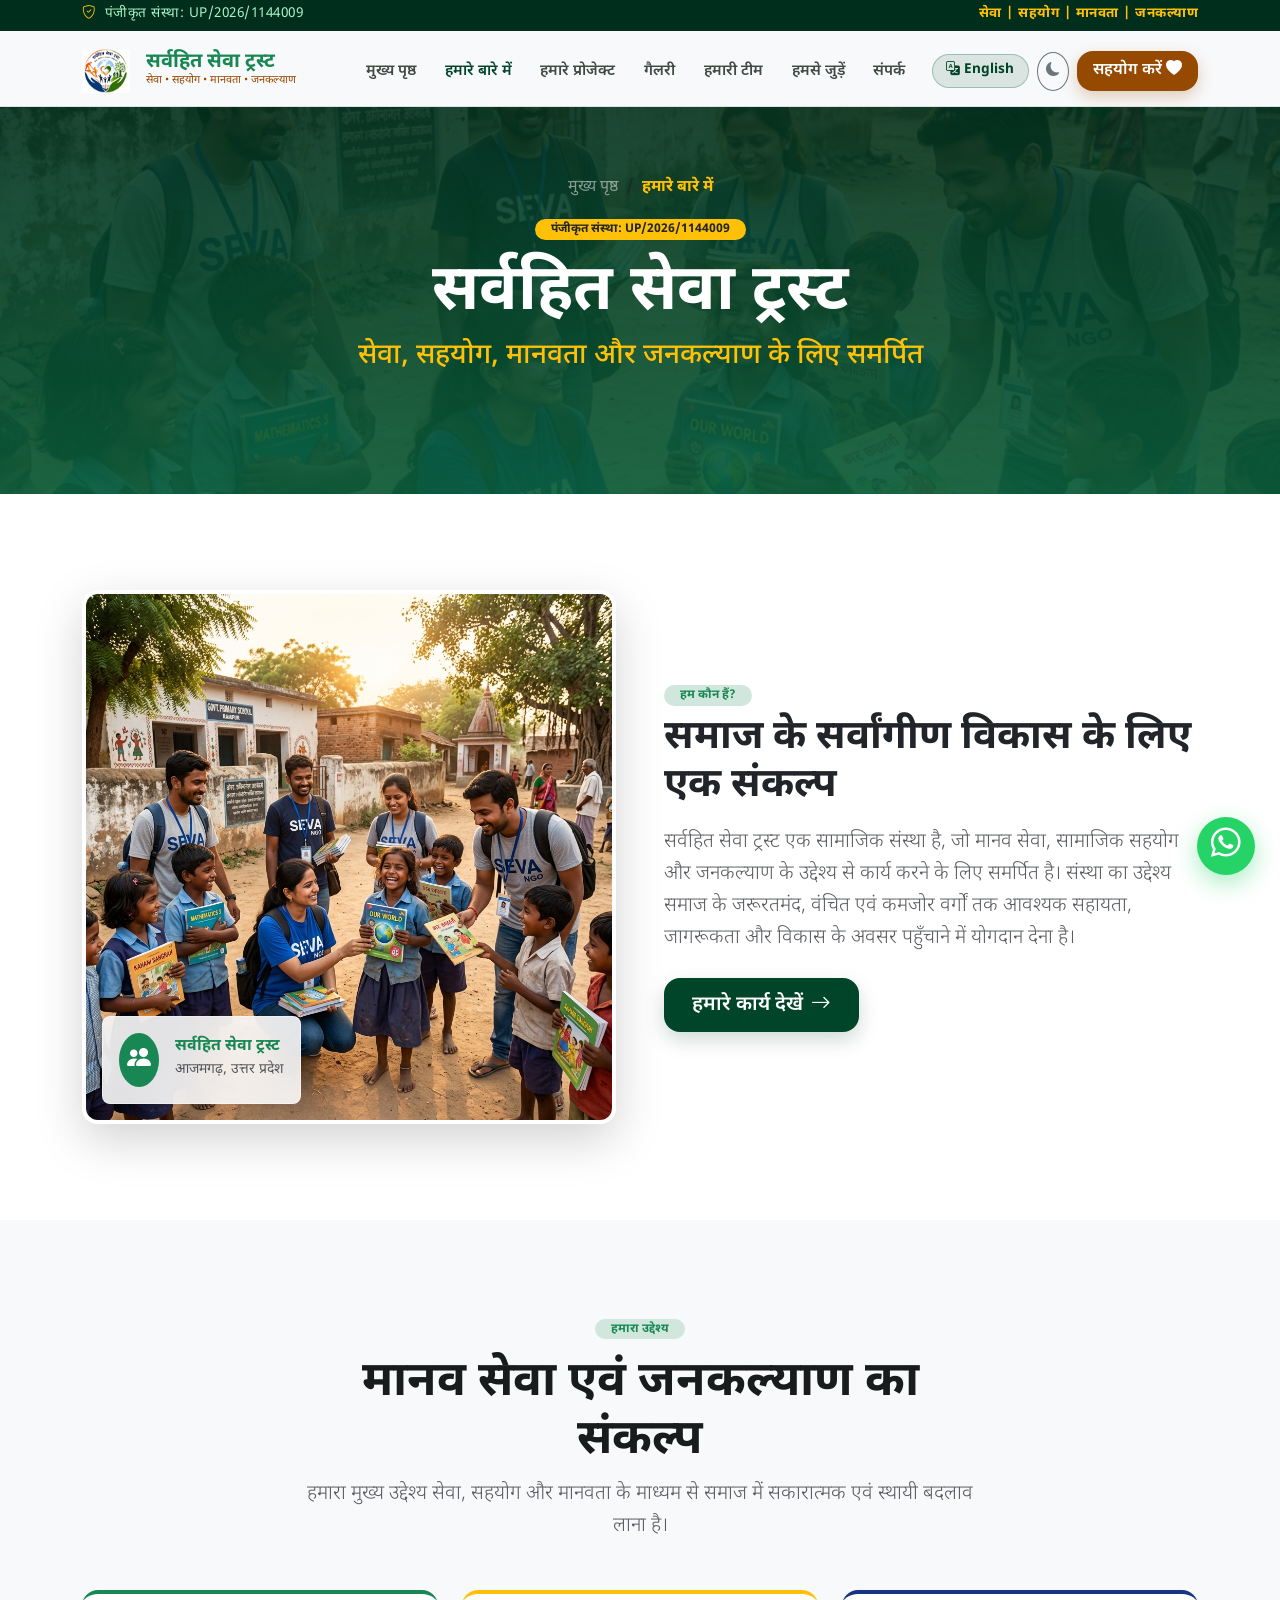
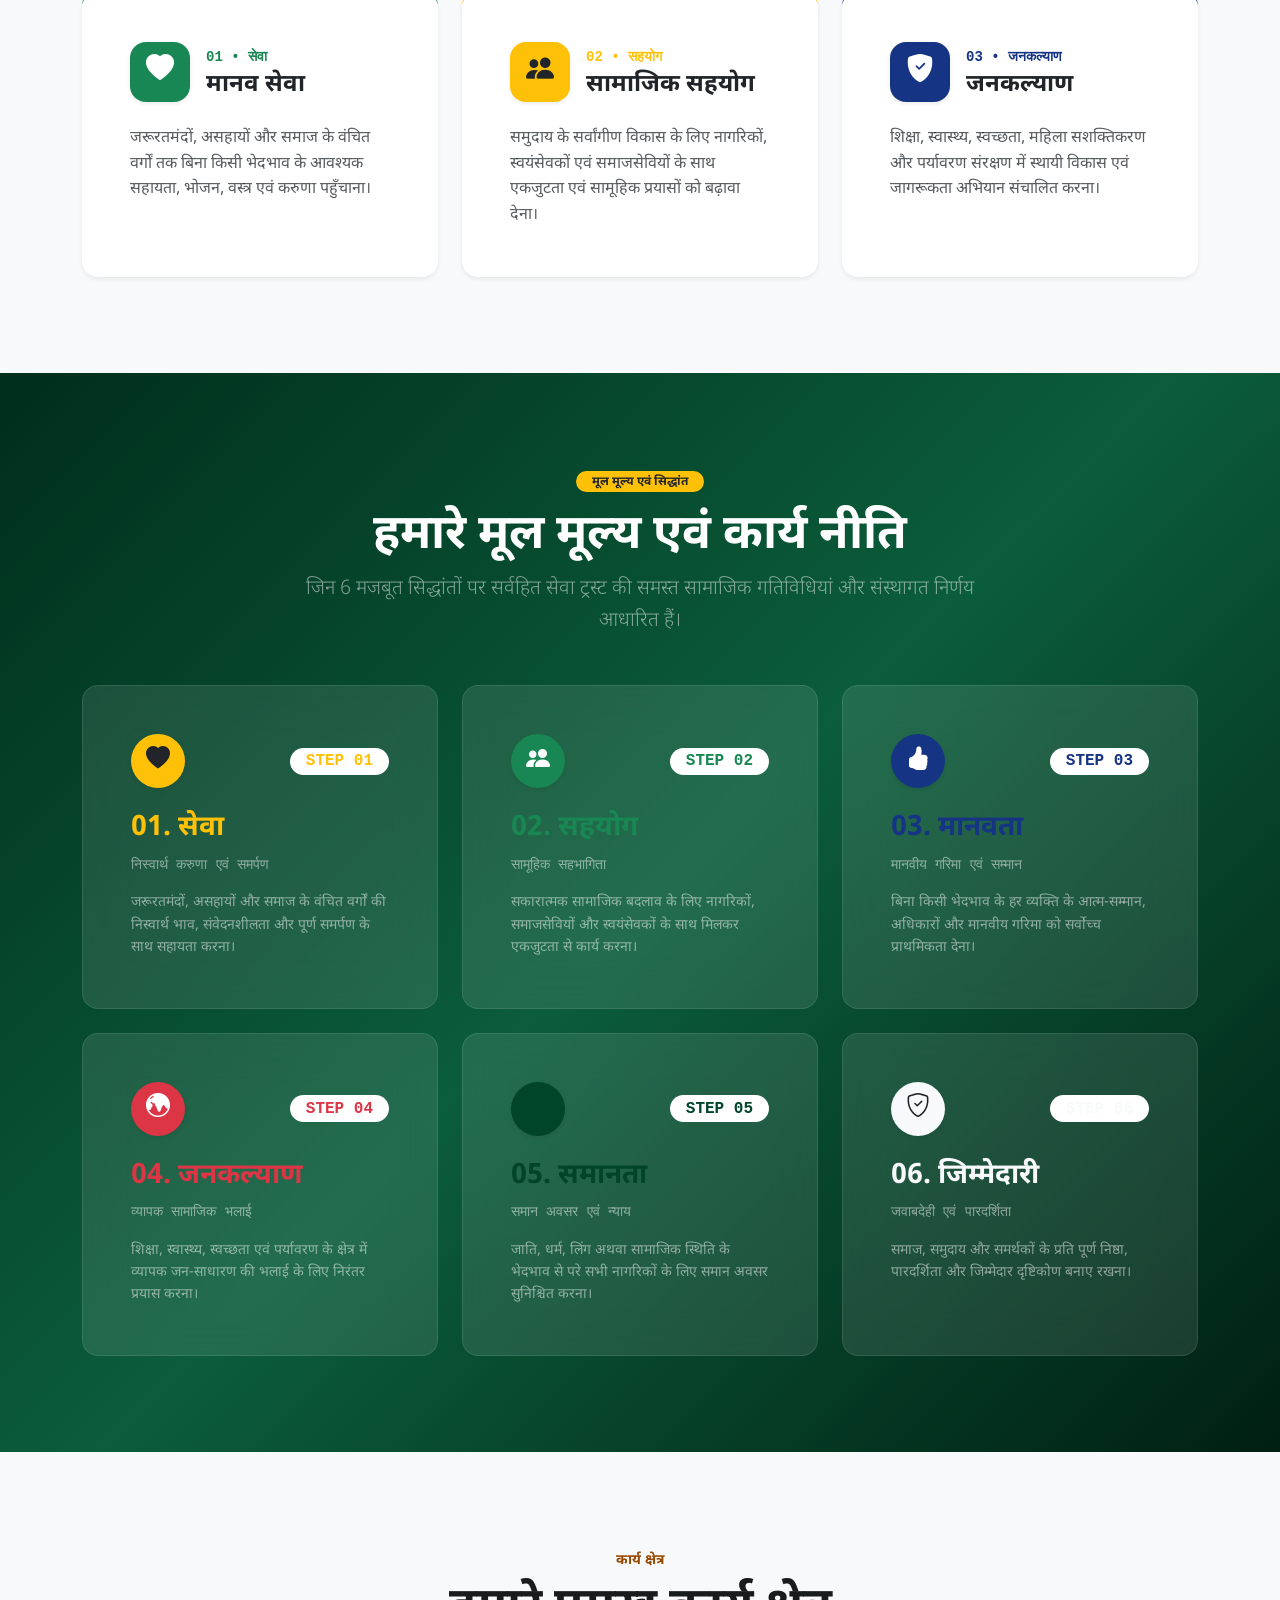
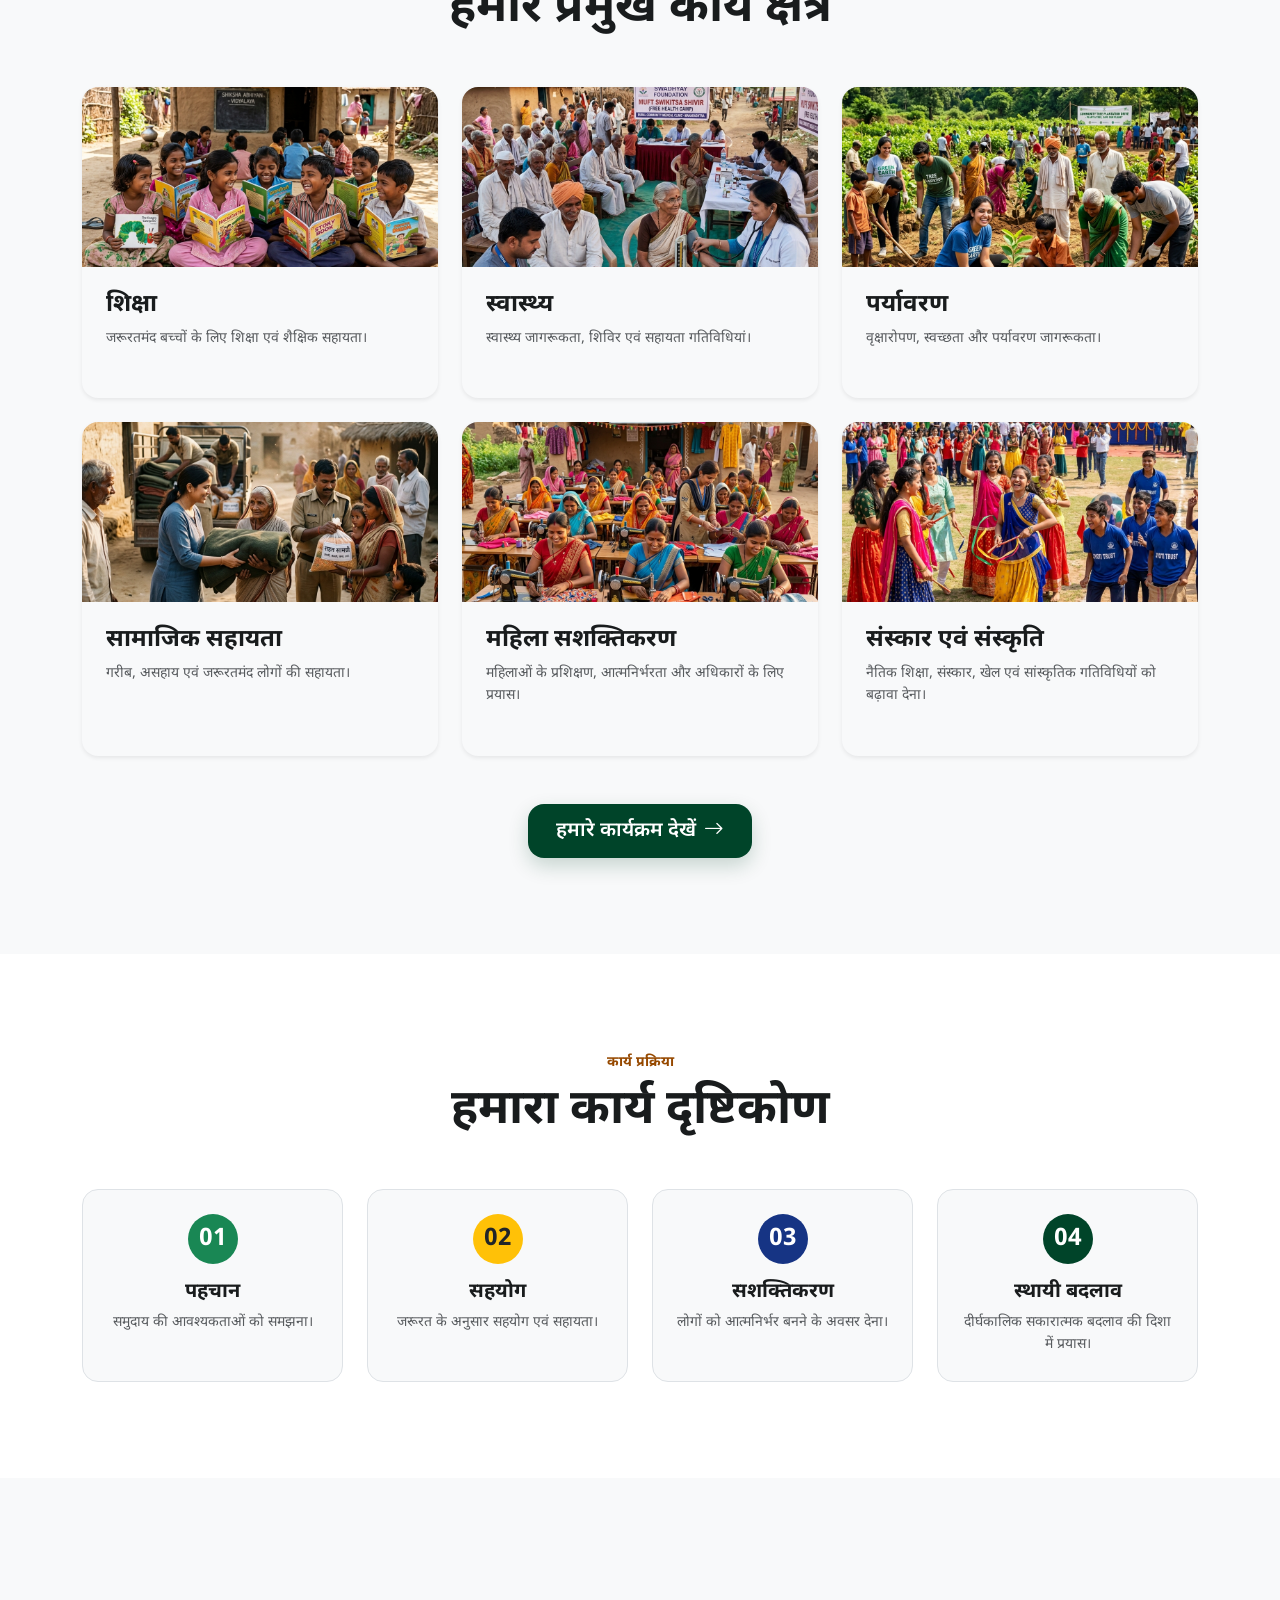
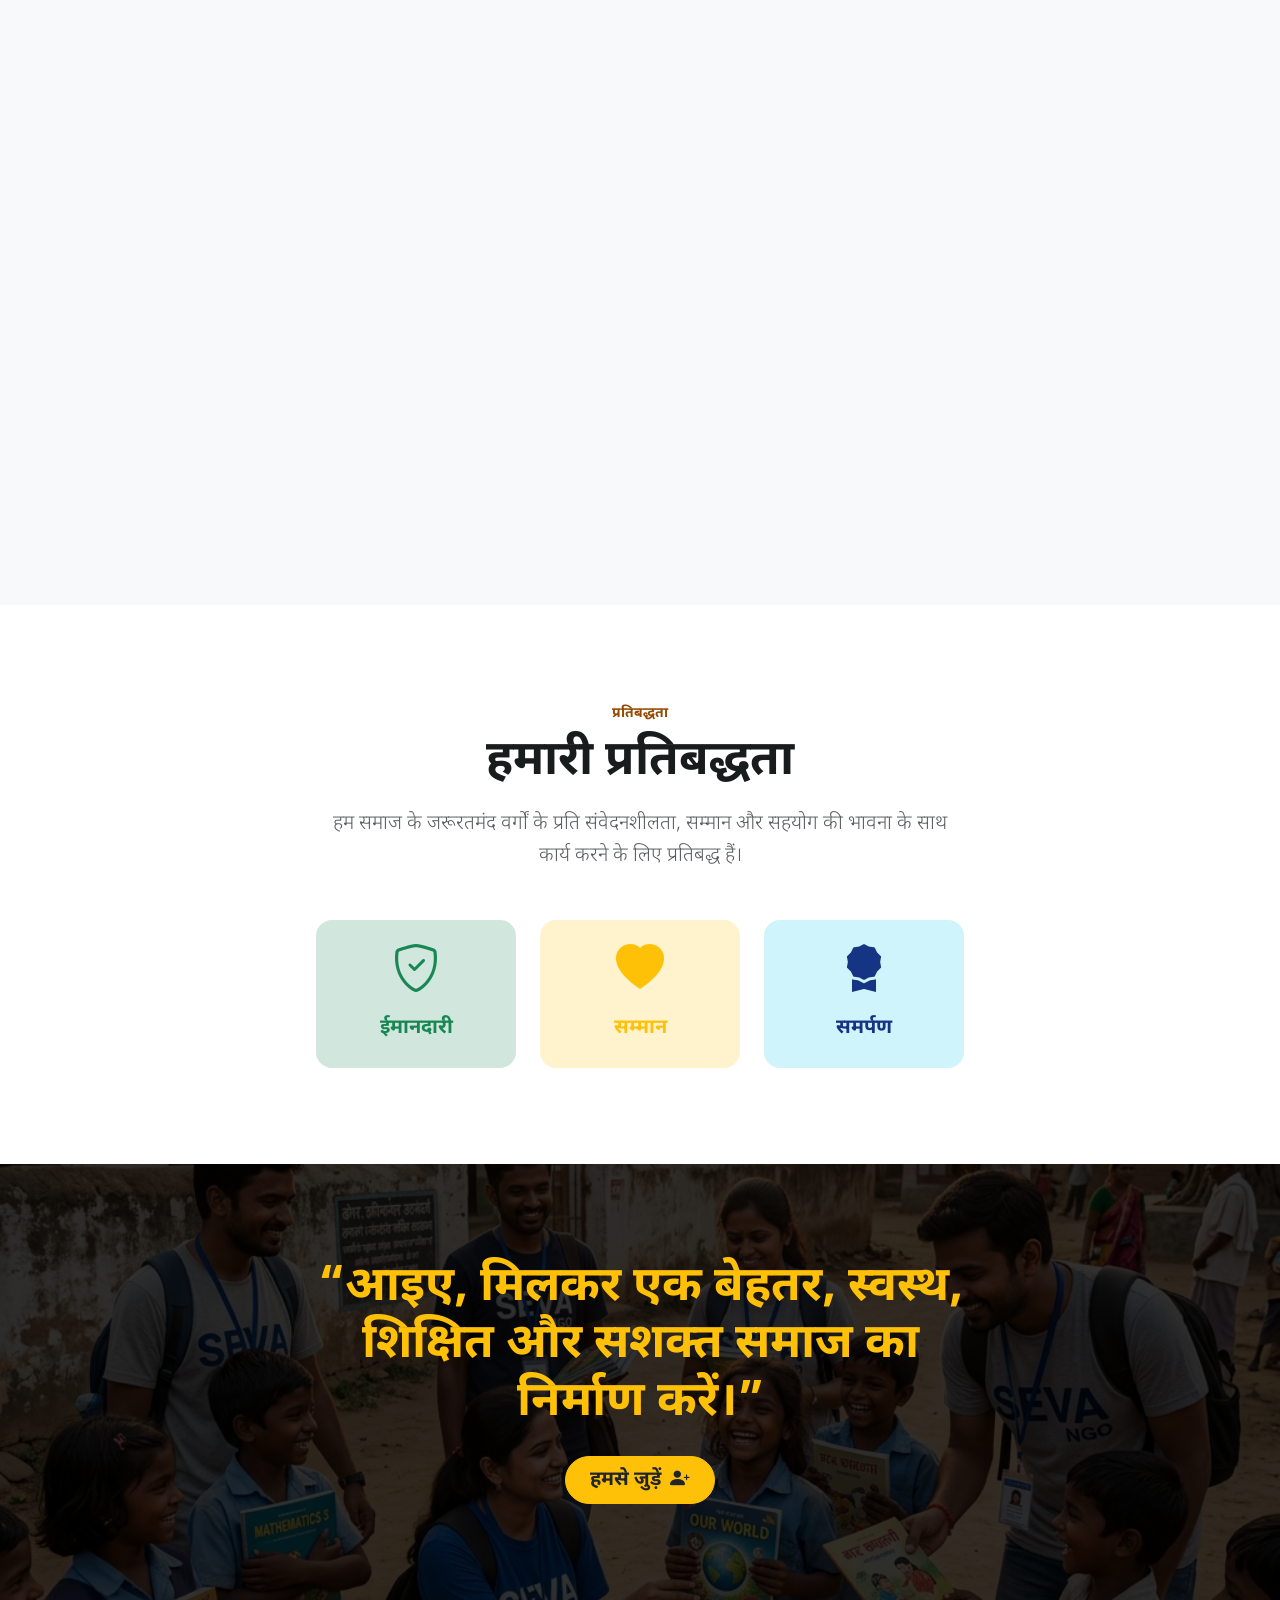
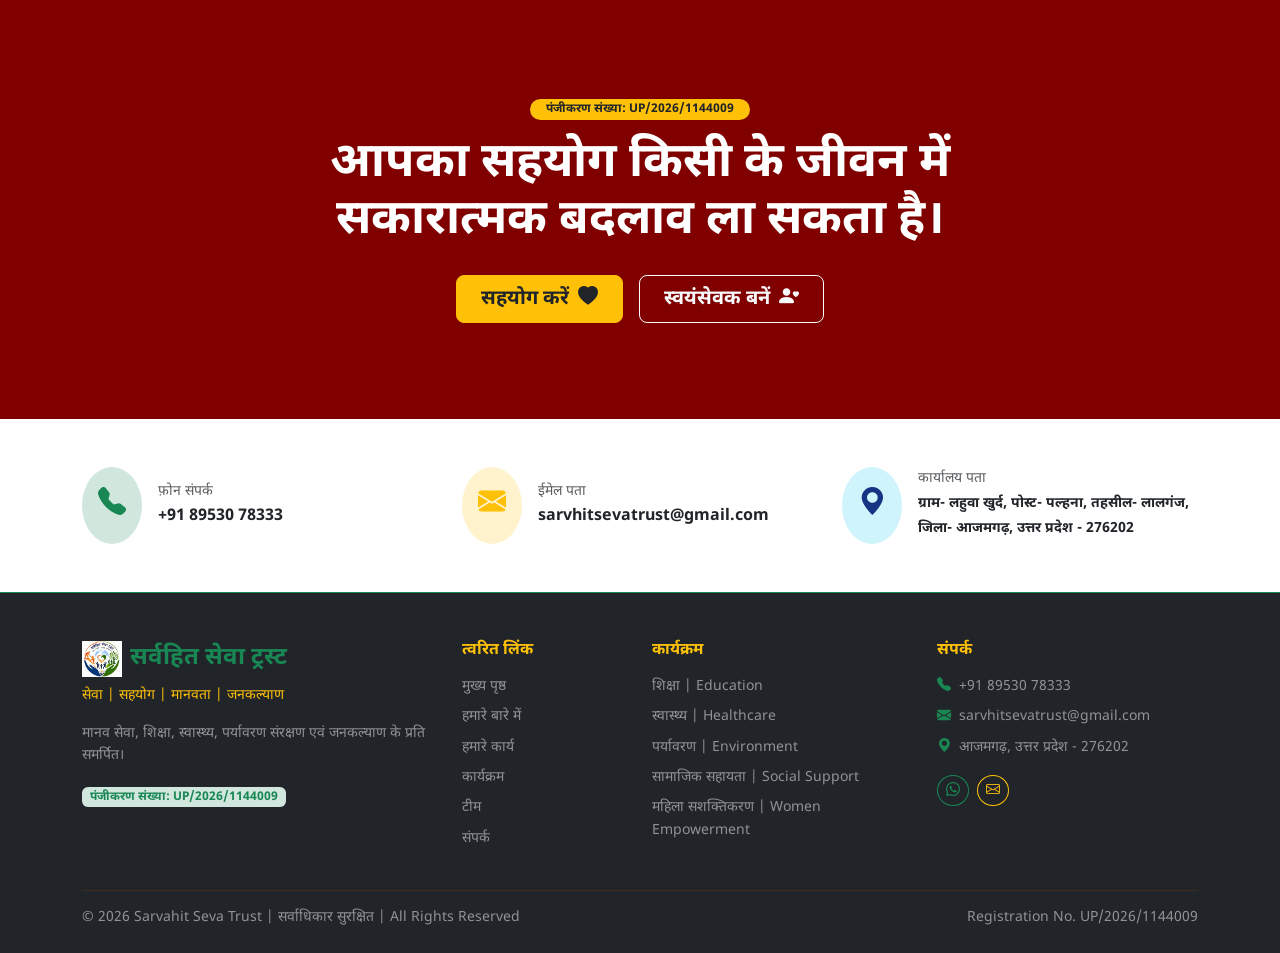
==== commit 6154a230: "feat: update website content and integrate dynamic portal data with new team member assets" ====
--- a/about.html
+++ b/about.html
@@ -626,7 +626,7 @@
             <div class="p-3 rounded-circle bg-info-subtle text-info"><i class="bi bi-geo-alt-fill fs-3"></i></div>
             <div>
               <small class="text-body-secondary d-block" data-hi="कार्यालय पता" data-en="Visit Us">कार्यालय पता</small>
-              <span class="fw-bold small text-body" data-hi="ग्राम- लहुवा खुर्द, पोस्ट- पहलना, तहसील- लालगंज, जिला- आजमगढ़, उत्तर प्रदेश - 276202" data-en="Village Lahua Khurd, Post Palhna, Tehsil Lalganj, District Azamgarh, Uttar Pradesh - 276202">ग्राम- लहुवा खुर्द, पोस्ट- पहलना, आजमगढ़ - 276202</span>
+              <span class="fw-bold small text-body" data-hi="ग्राम- लहुवा खुर्द, पोस्ट- पल्हना, तहसील- लालगंज, जिला- आजमगढ़, उत्तर प्रदेश - 276202" data-en="Village Lahua Khurd, Post Palhna, Tehsil Lalganj, District Azamgarh, Uttar Pradesh - 276202">ग्राम- लहुवा खुर्द, पोस्ट- पल्हना, आजमगढ़ - 276202</span>
             </div>
           </div>
         </div>
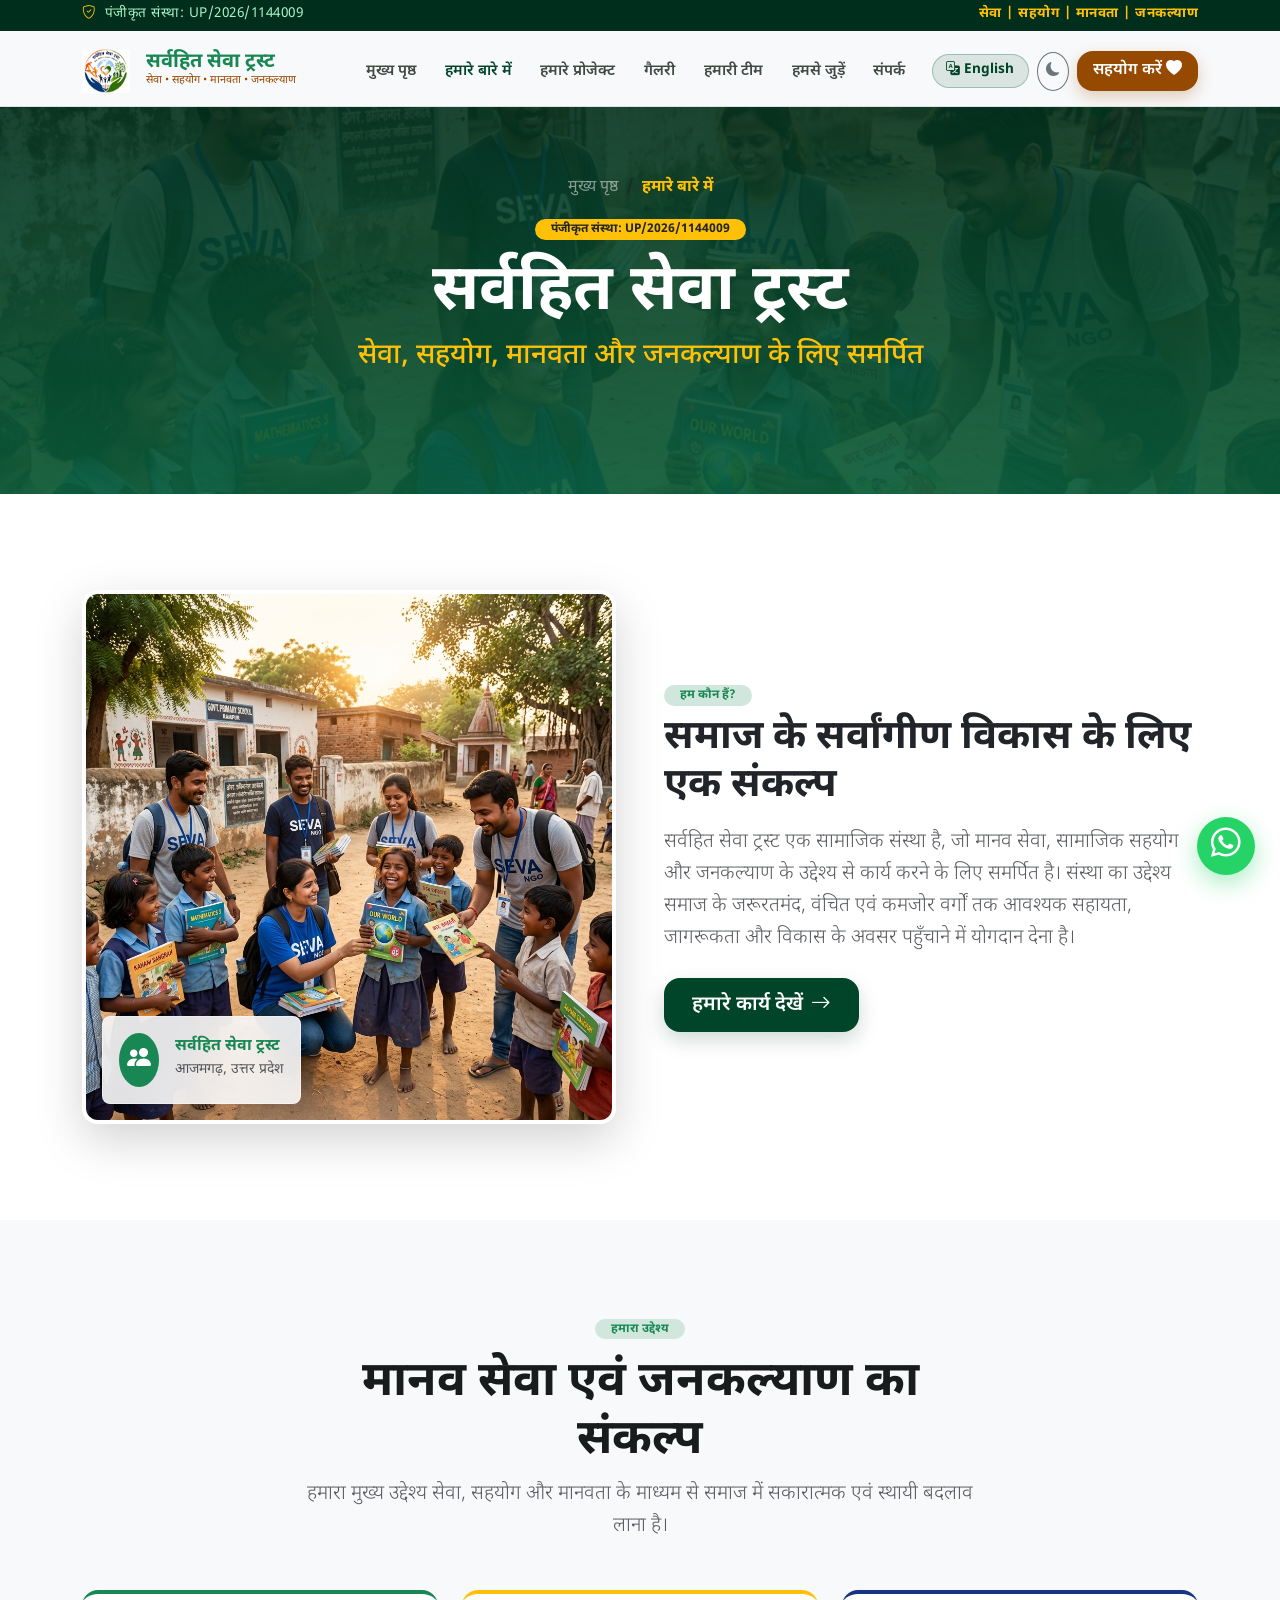
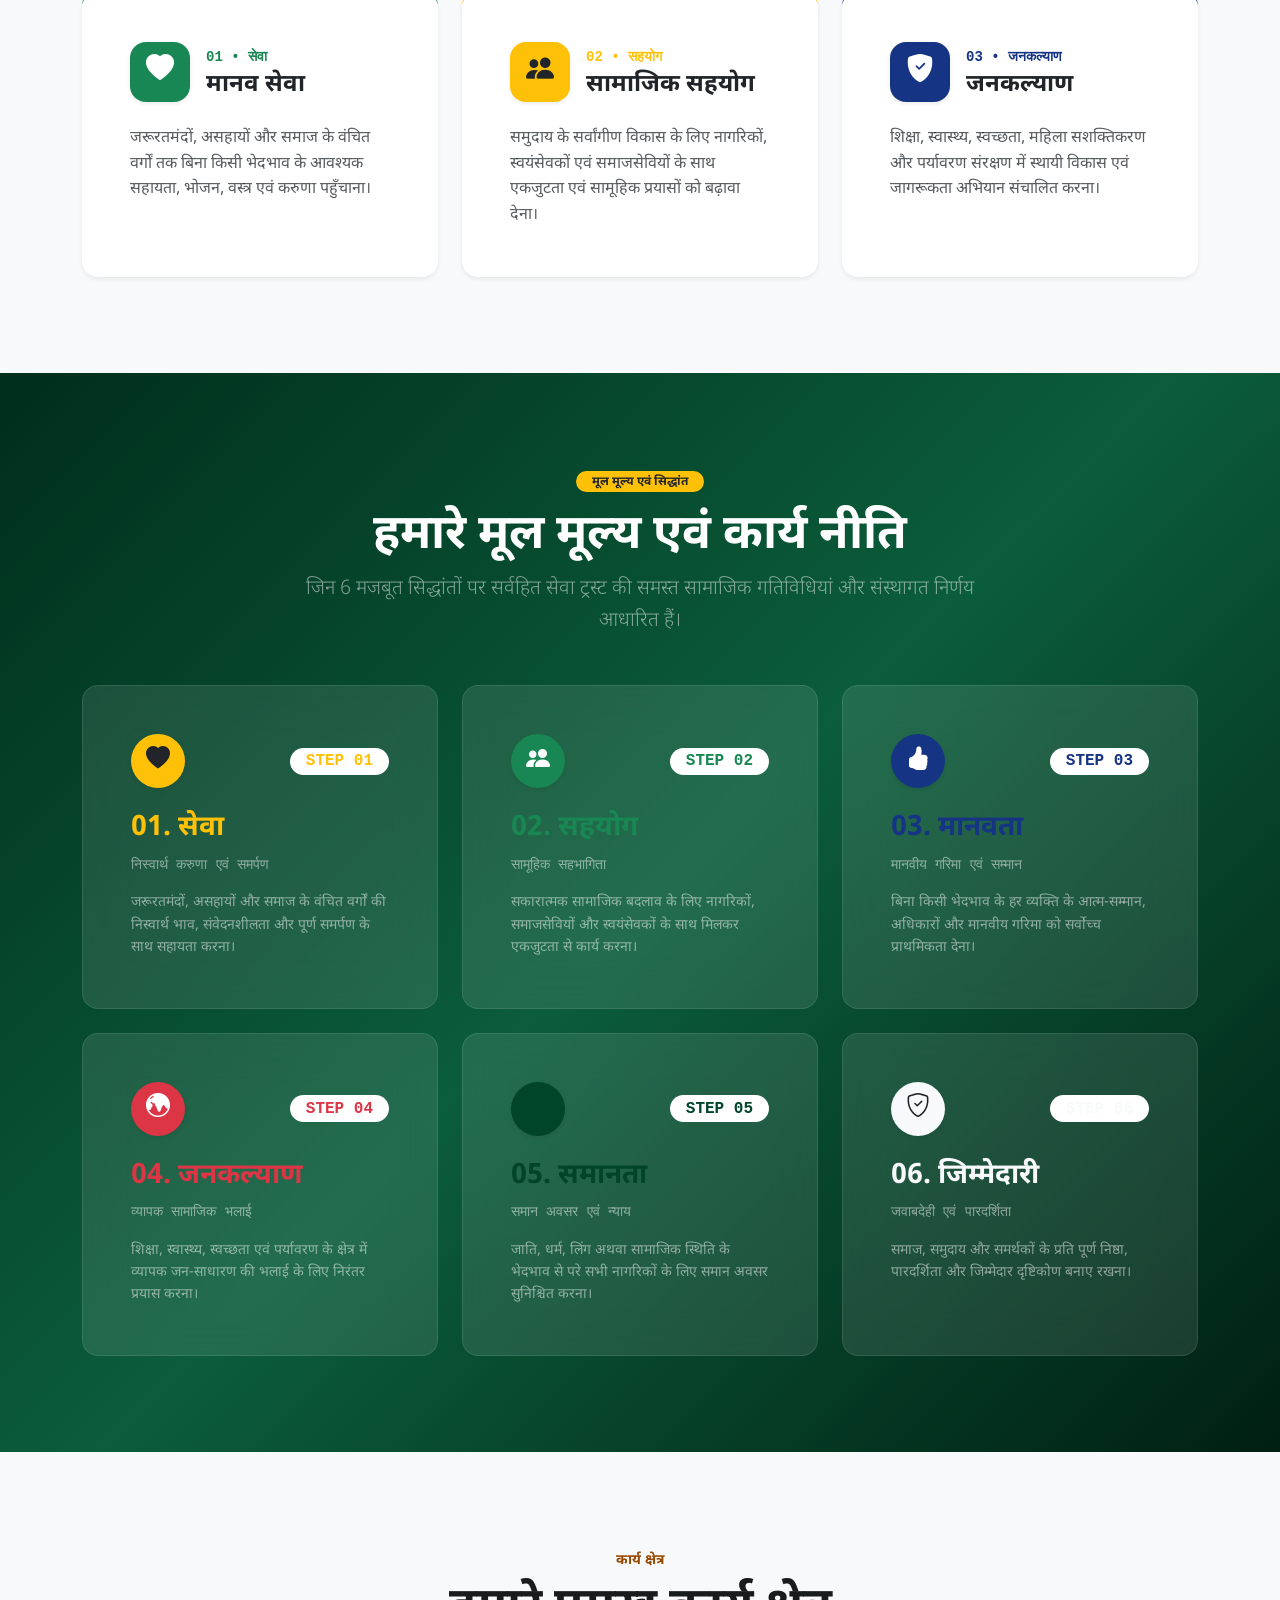
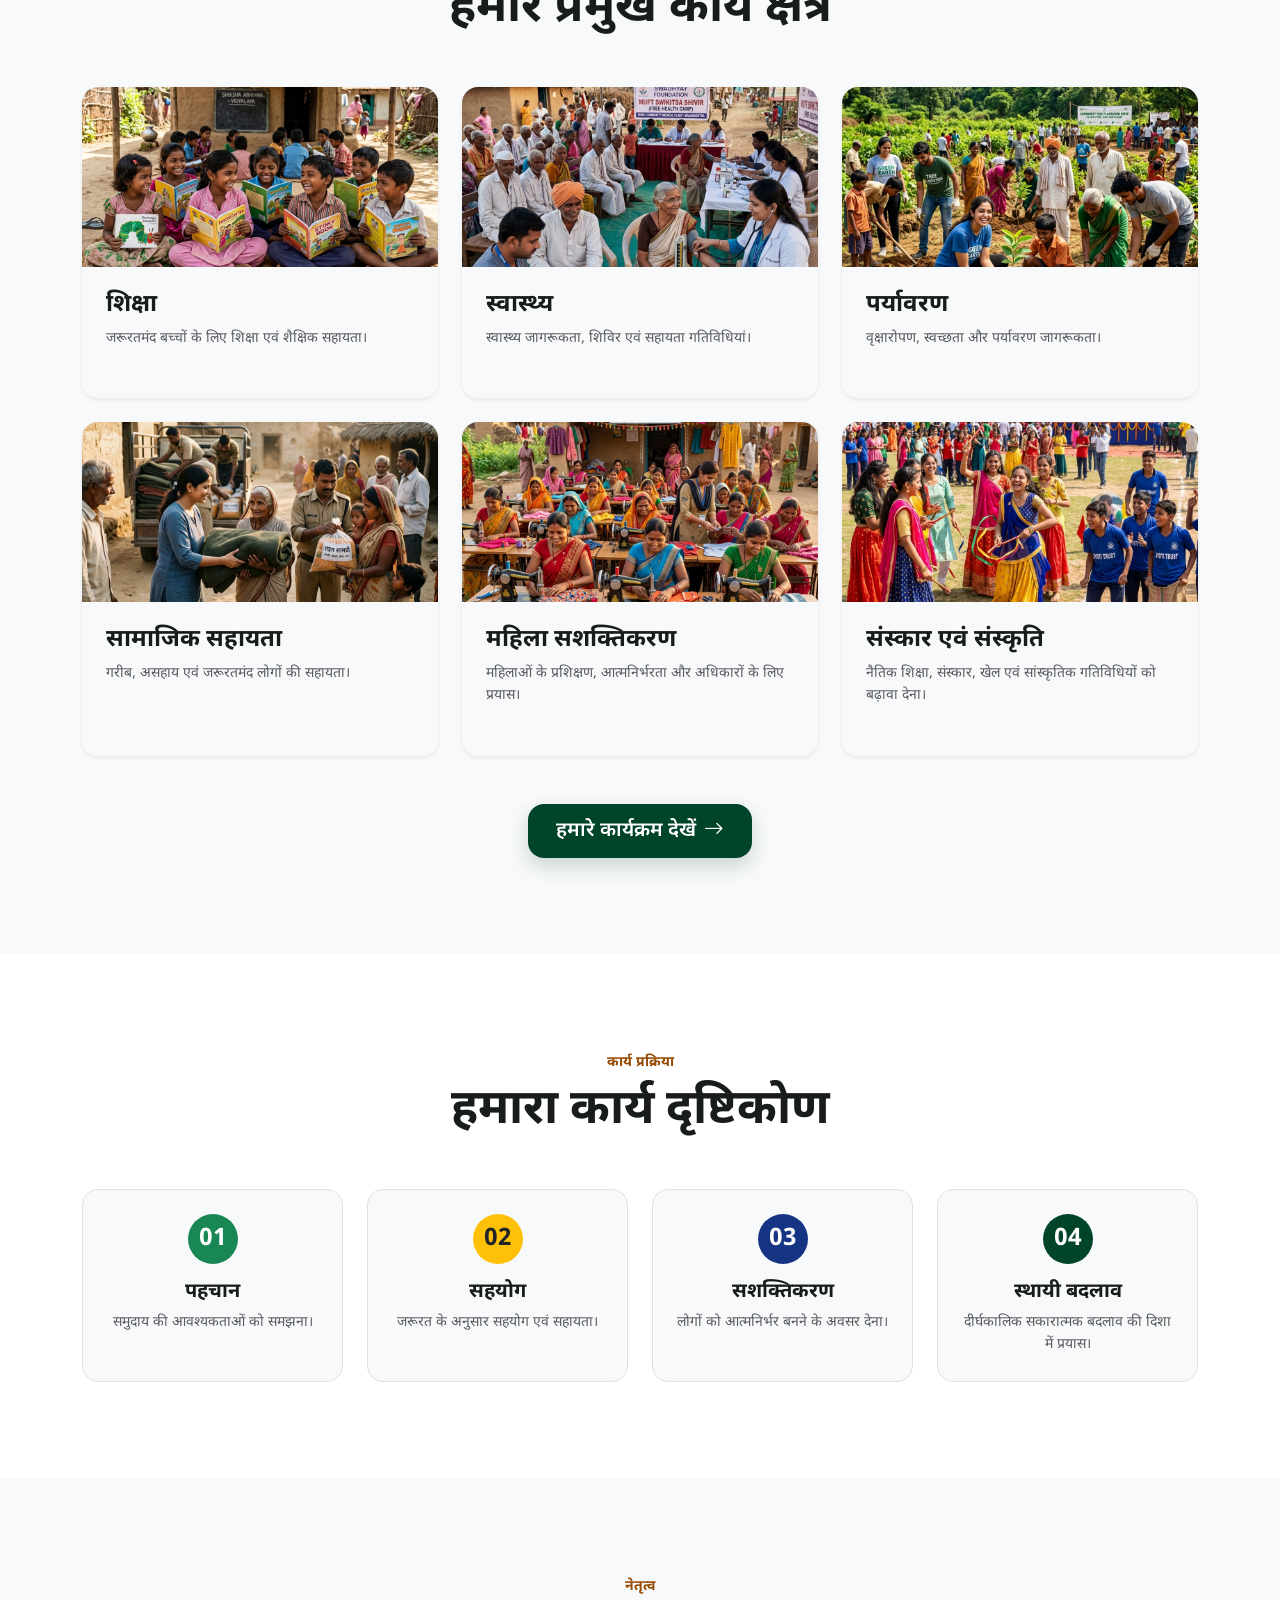
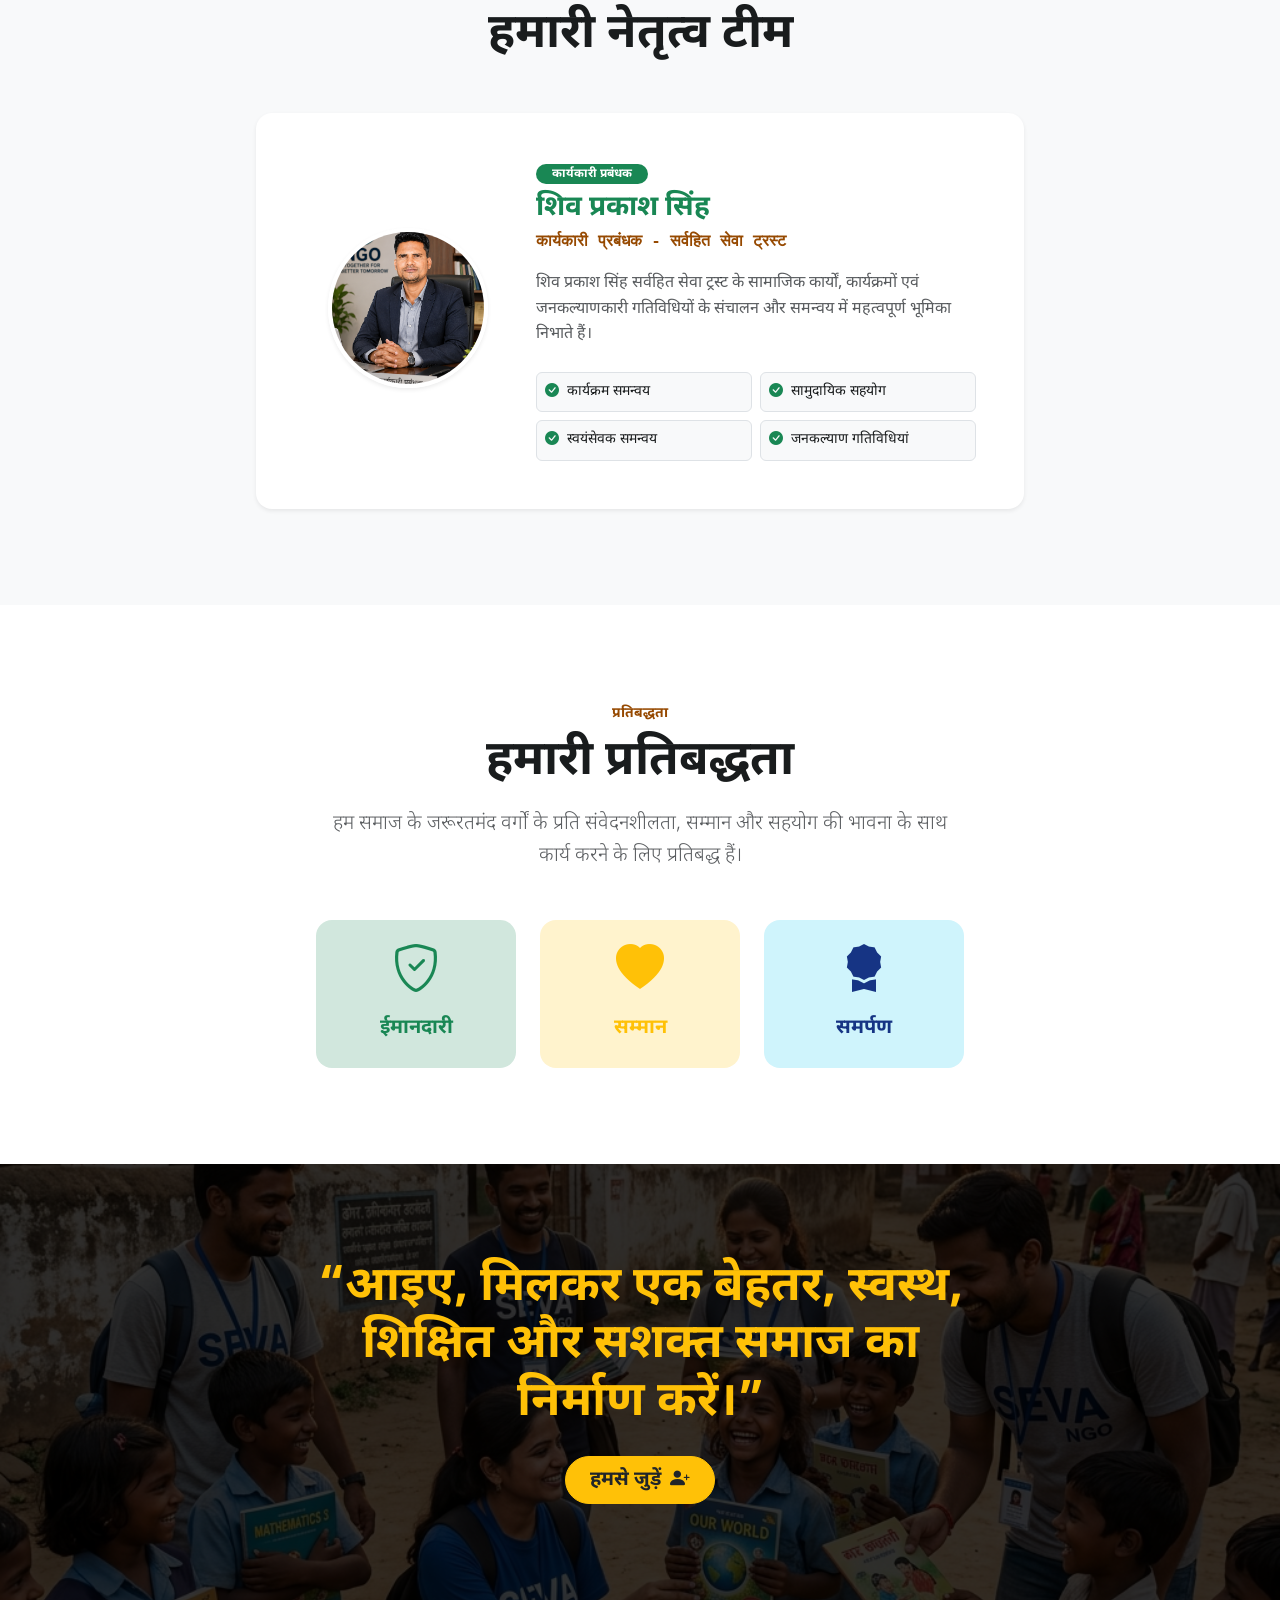
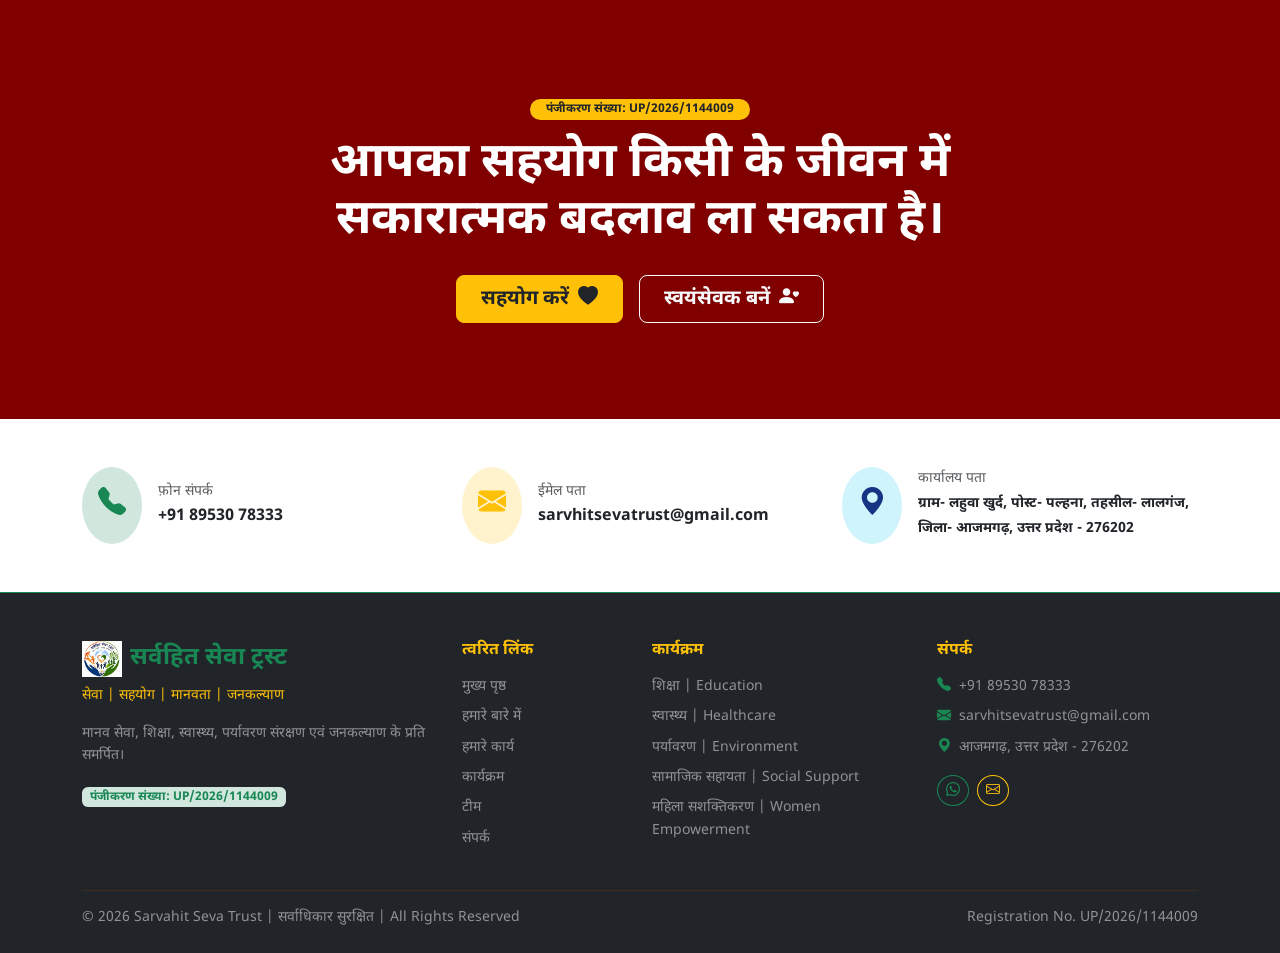
==== commit c18edf61: "feat: add central portal data JSON and integrate dynamic content across site pages" ====
--- a/about.html
+++ b/about.html
@@ -5,7 +5,7 @@
   <meta name="viewport" content="width=device-width, initial-scale=1.0"/>
   <title>हमारे बारे में | About Us | Sarvahit Seva Trust</title>
   <meta name="description" content="Learn about Sarvahit Seva Trust, its mission, vision, core values and commitment towards human service, education, healthcare and public welfare. Registration No. UP/2026/1144009."/>
-  <meta name="keywords" content="About Sarvahit Seva Trust, सर्वहित सेवा ट्रस्ट, NGO Azamgarh, UP/2026/1144009, Suraj Singh Executive Manager, Human Service, Community Development"/>
+  <meta name="keywords" content="About Sarvahit Seva Trust, सर्वहित सेवा ट्रस्ट, NGO Azamgarh, UP/2026/1144009, Shiv Prakash Singh Executive Manager, Human Service, Community Development"/>
   <link rel="canonical" href="https://sarvahit.org/about.html"/>
 
   <!-- Open Graph Meta Tags -->
@@ -477,7 +477,7 @@
     </div>
   </section>
 
-  <!-- 11. EXECUTIVE MANAGER (SURAJ SINGH) -->
+  <!-- 11. EXECUTIVE MANAGER (SHIV PRAKASH SINGH) -->
   <section class="py-5 bg-body-tertiary" id="leadership">
     <div class="container py-5">
       <div class="text-center max-w-2xl mx-auto mb-5 fade-up">
@@ -489,15 +489,15 @@
         <div class="row align-items-center g-4">
           <div class="col-md-4 text-center">
             <div class="w-44 h-44 rounded-circle overflow-hidden d-inline-flex border border-4 border-white shadow-sm" style="width: 160px; height: 160px;">
-              <img src="assets/images/suraj-singh.png" alt="Suraj Singh - Executive Manager" class="img-fluid w-100 h-100 object-fit-cover"/>
+              <img src="assets/images/shiv-prakash-singh.png" alt="Shiv Prakash Singh - Executive Manager" class="img-fluid w-100 h-100 object-fit-cover"/>
             </div>
           </div>
           <div class="col-md-8">
             <span class="badge bg-success text-white px-3 py-1.5 rounded-pill fw-bold mb-2" data-hi="कार्यकारी प्रबंधक" data-en="Executive Manager">कार्यकारी प्रबंधक</span>
-            <h3 class="fw-bold text-success mb-1" data-hi="सुरज सिंह" data-en="Suraj Singh">सुरज सिंह</h3>
+            <h3 class="fw-bold text-success mb-1" data-hi="शिव प्रकाश सिंह" data-en="Shiv Prakash Singh">शिव प्रकाश सिंह</h3>
             <p class="text-secondary font-monospace fw-semibold mb-3" data-hi="कार्यकारी प्रबंधक - सर्वहित सेवा ट्रस्ट" data-en="Executive Manager - Sarvahit Seva Trust">कार्यकारी प्रबंधक - सर्वहित सेवा ट्रस्ट</p>
-            <p class="text-body-secondary mb-4" data-hi="सुरज सिंह सर्वहित सेवा ट्रस्ट के सामाजिक कार्यों, कार्यक्रमों एवं जनकल्याणकारी गतिविधियों के संचालन और समन्वय में महत्वपूर्ण भूमिका निभाते हैं।" data-en="Suraj Singh, Executive Manager, plays an important role in coordinating and managing the Trust's social welfare programs, activities and community initiatives.">
-              सुरज सिंह सर्वहित सेवा ट्रस्ट के सामाजिक कार्यों, कार्यक्रमों एवं जनकल्याणकारी गतिविधियों के संचालन और समन्वय में महत्वपूर्ण भूमिका निभाते हैं।
+            <p class="text-body-secondary mb-4" data-hi="शिव प्रकाश सिंह सर्वहित सेवा ट्रस्ट के सामाजिक कार्यों, कार्यक्रमों एवं जनकल्याणकारी गतिविधियों के संचालन और समन्वय में महत्वपूर्ण भूमिका निभाते हैं।" data-en="Shiv Prakash Singh, Executive Manager, plays an important role in coordinating and managing the Trust's social welfare programs, activities and community initiatives.">
+              शिव प्रकाश सिंह सर्वहित सेवा ट्रस्ट के सामाजिक कार्यों, कार्यक्रमों एवं जनकल्याणकारी गतिविधियों के संचालन और समन्वय में महत्वपूर्ण भूमिका निभाते हैं।
             </p>
 
             <div class="row g-2 text-start">
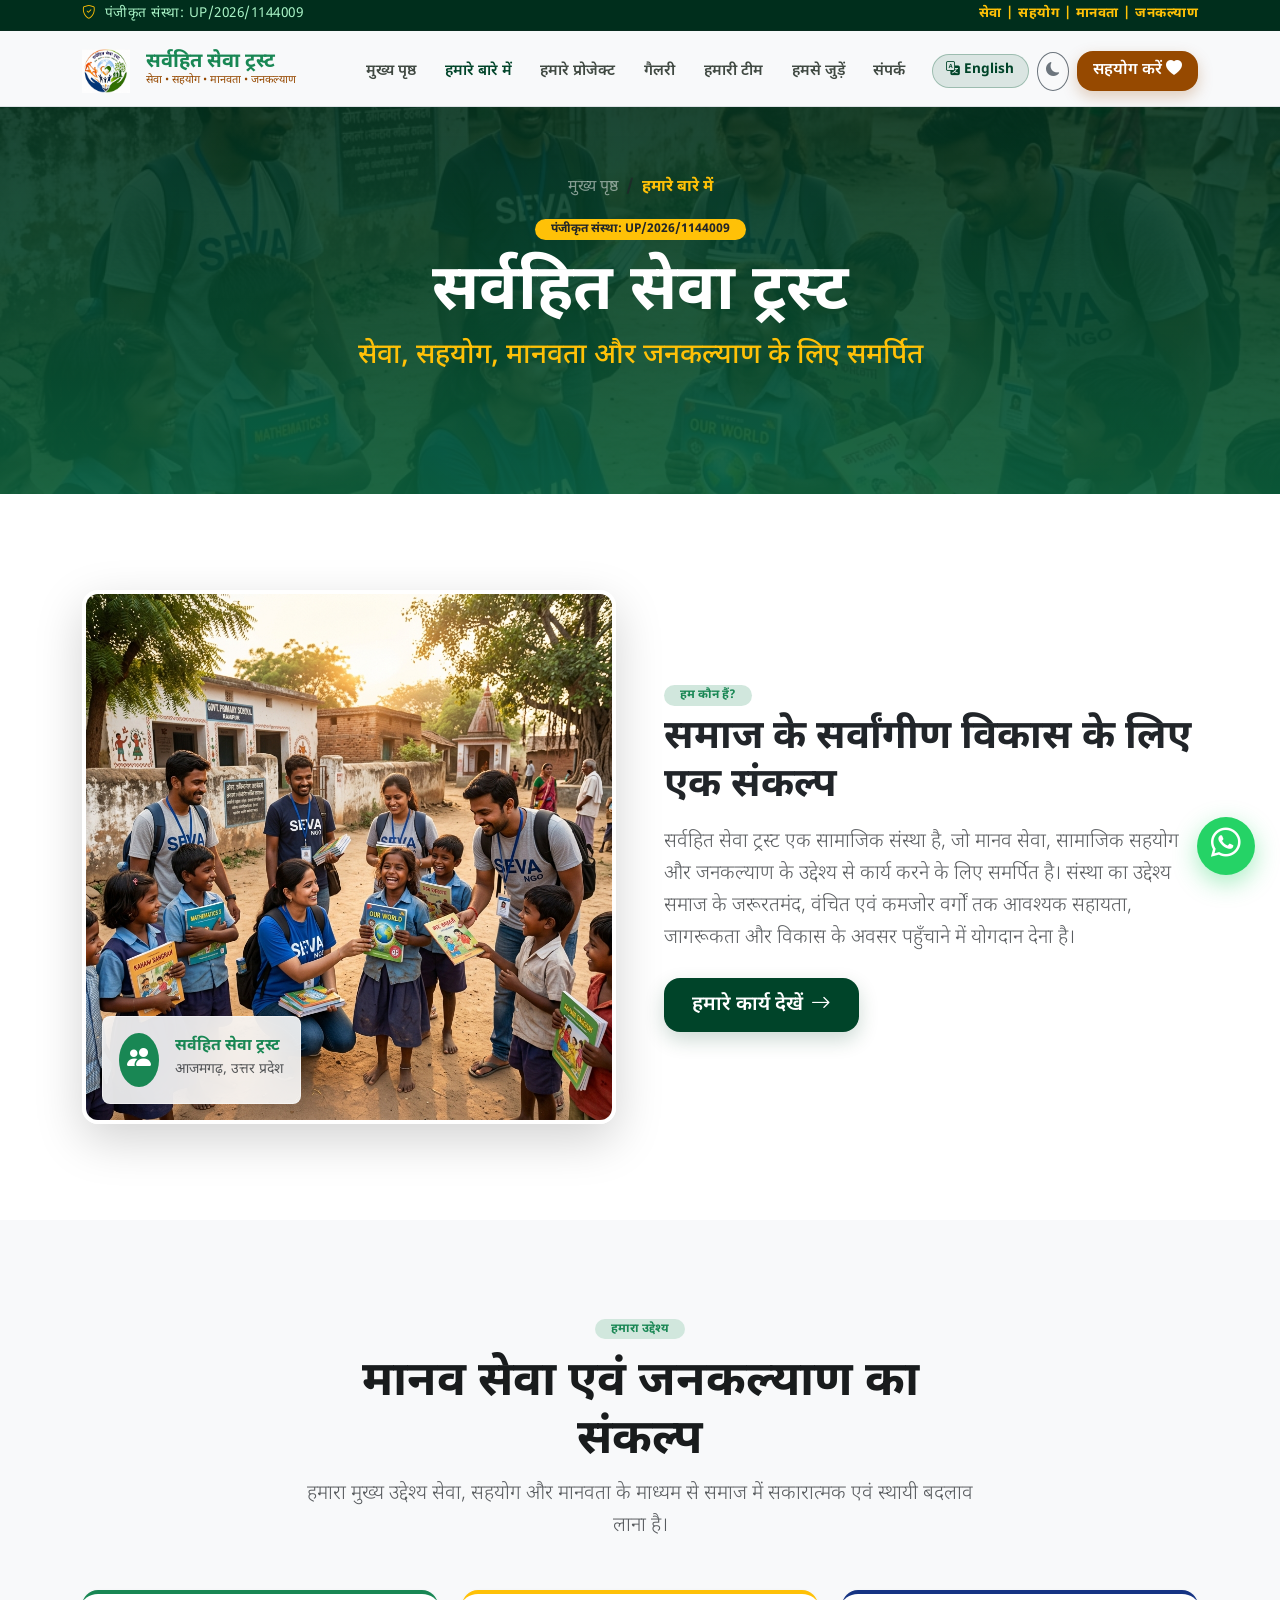
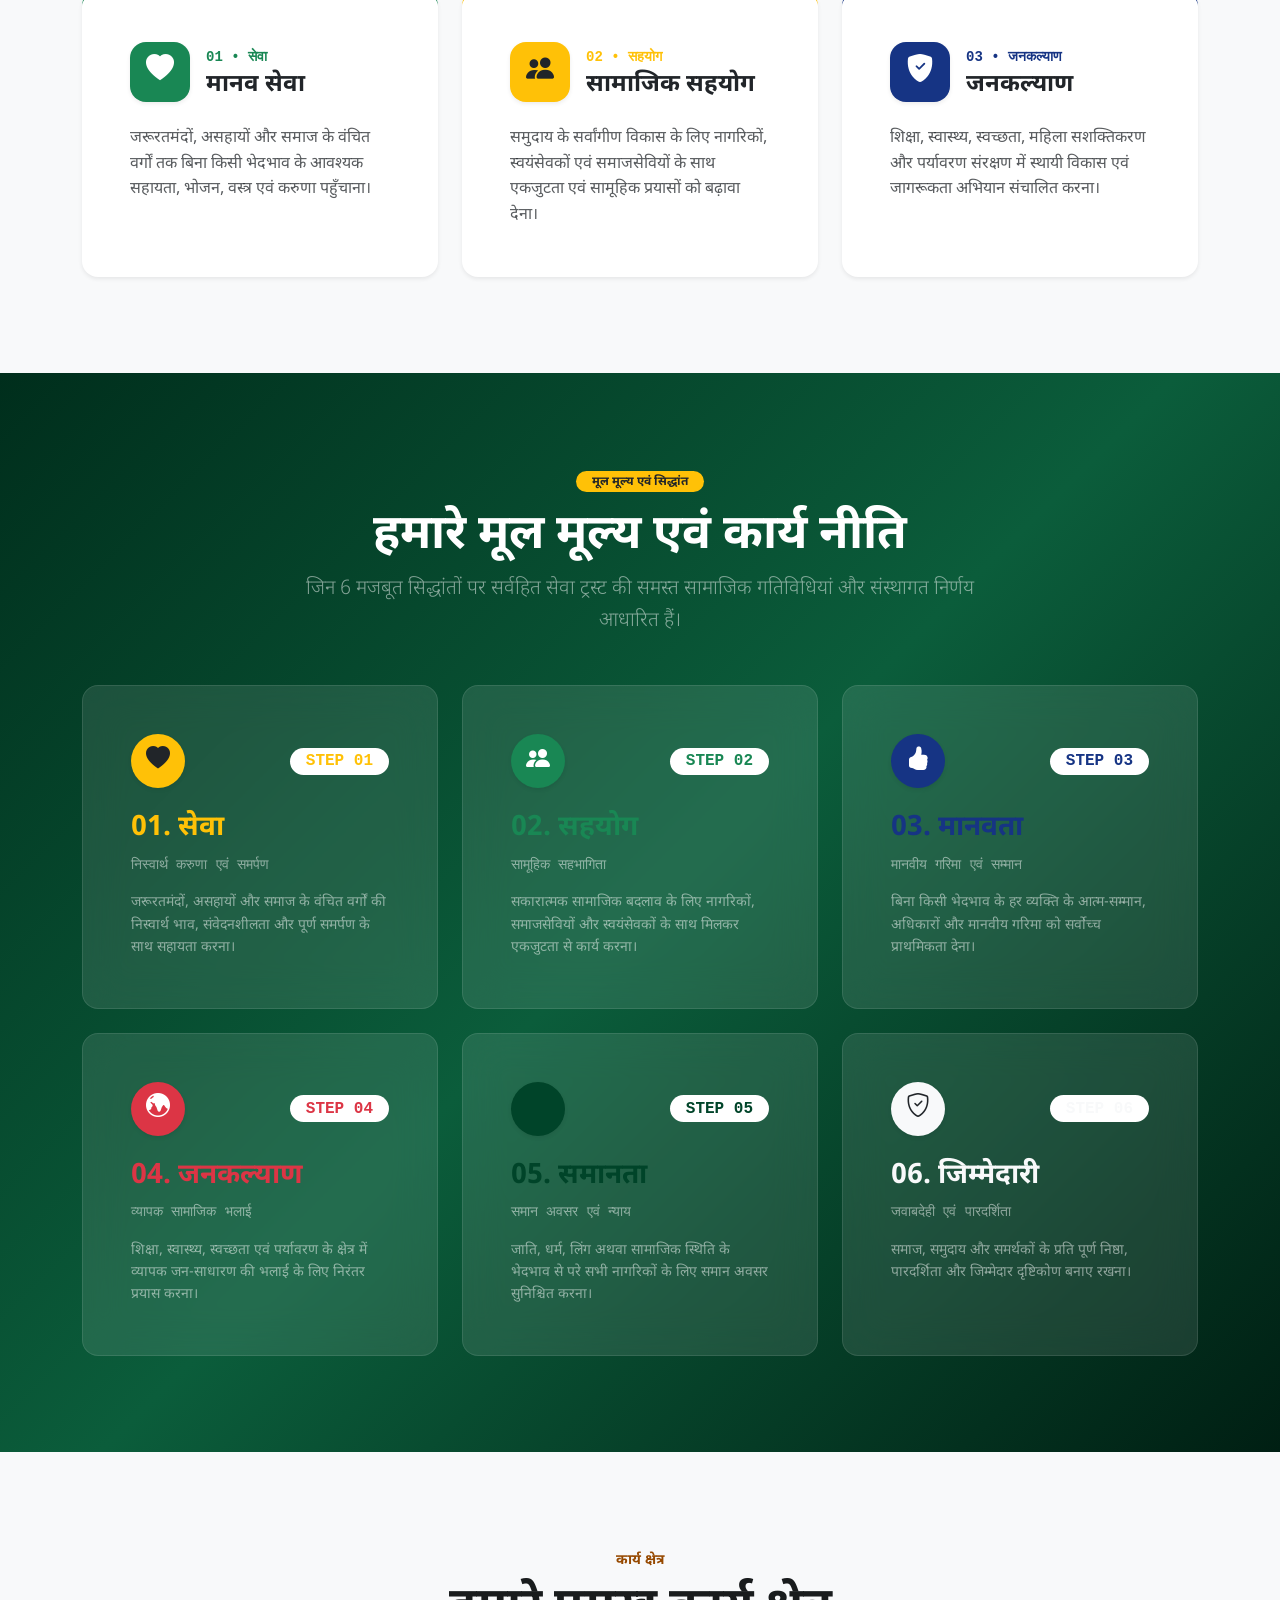
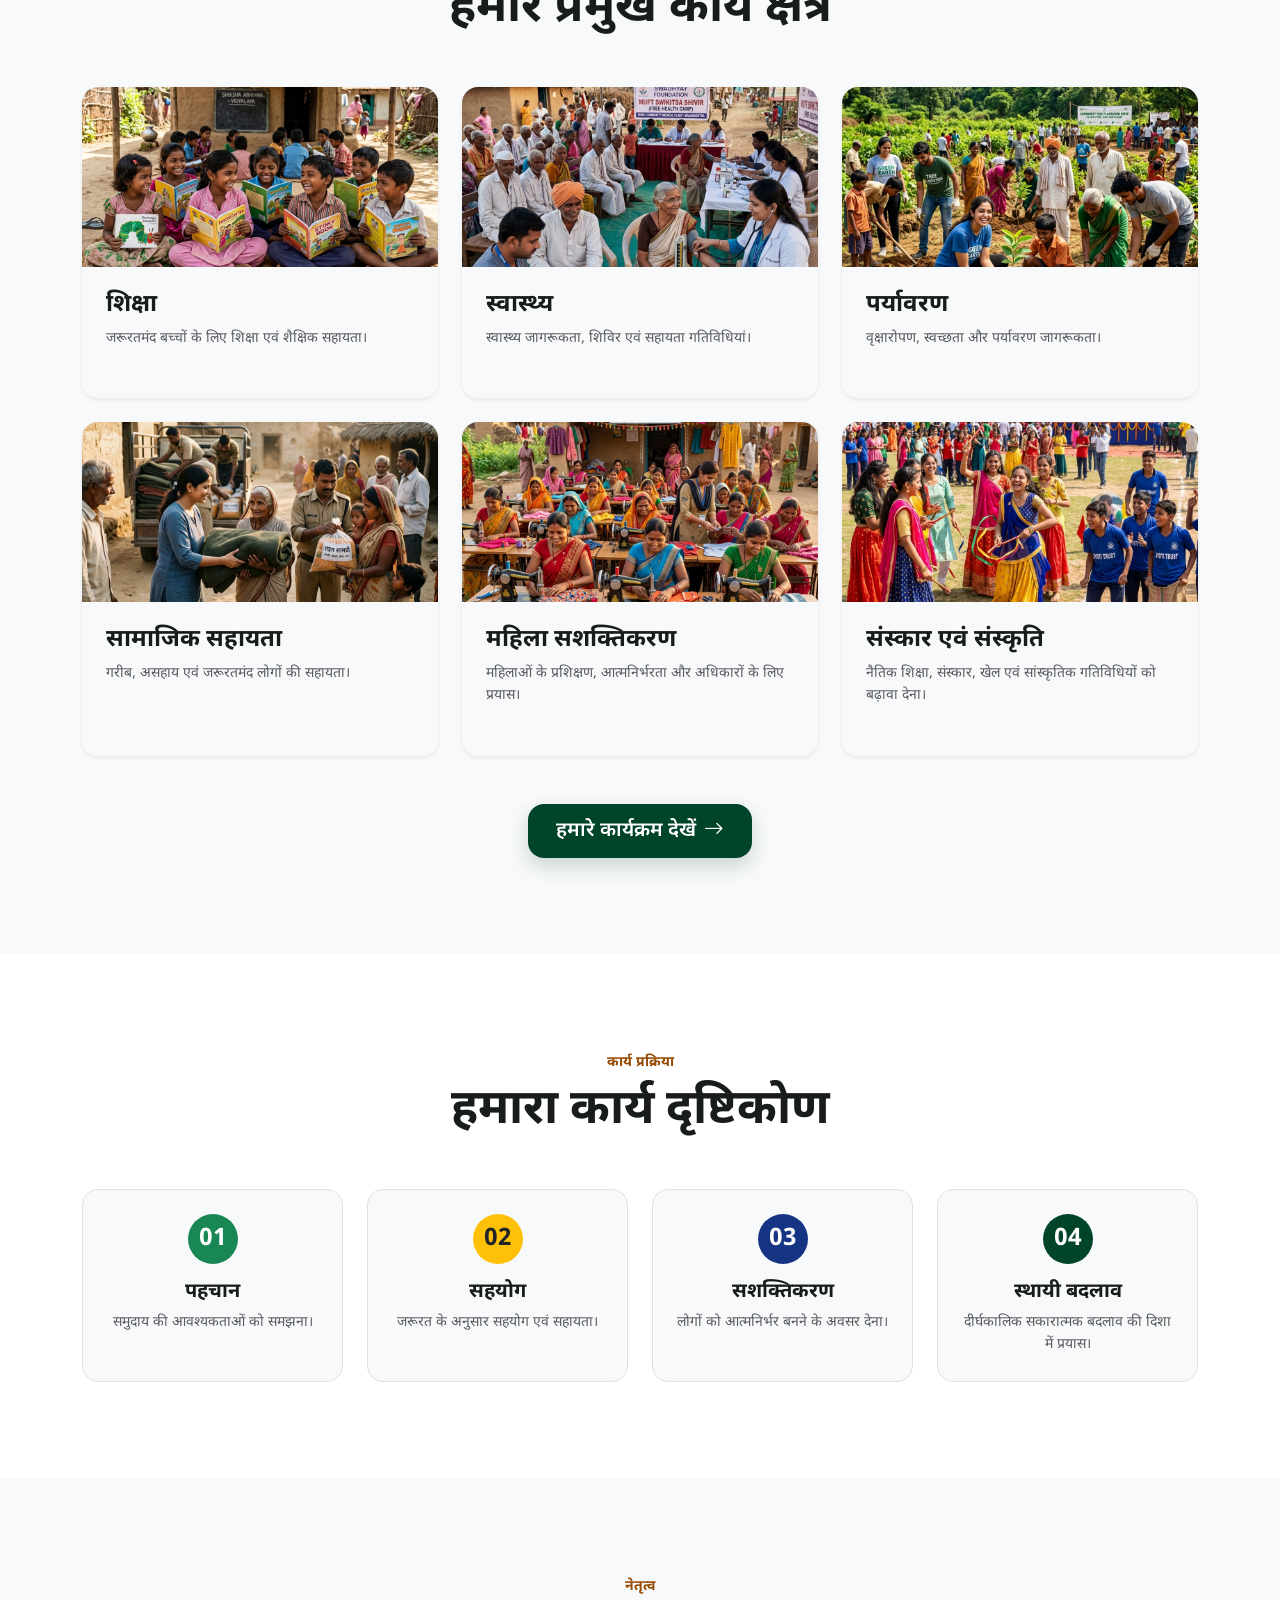
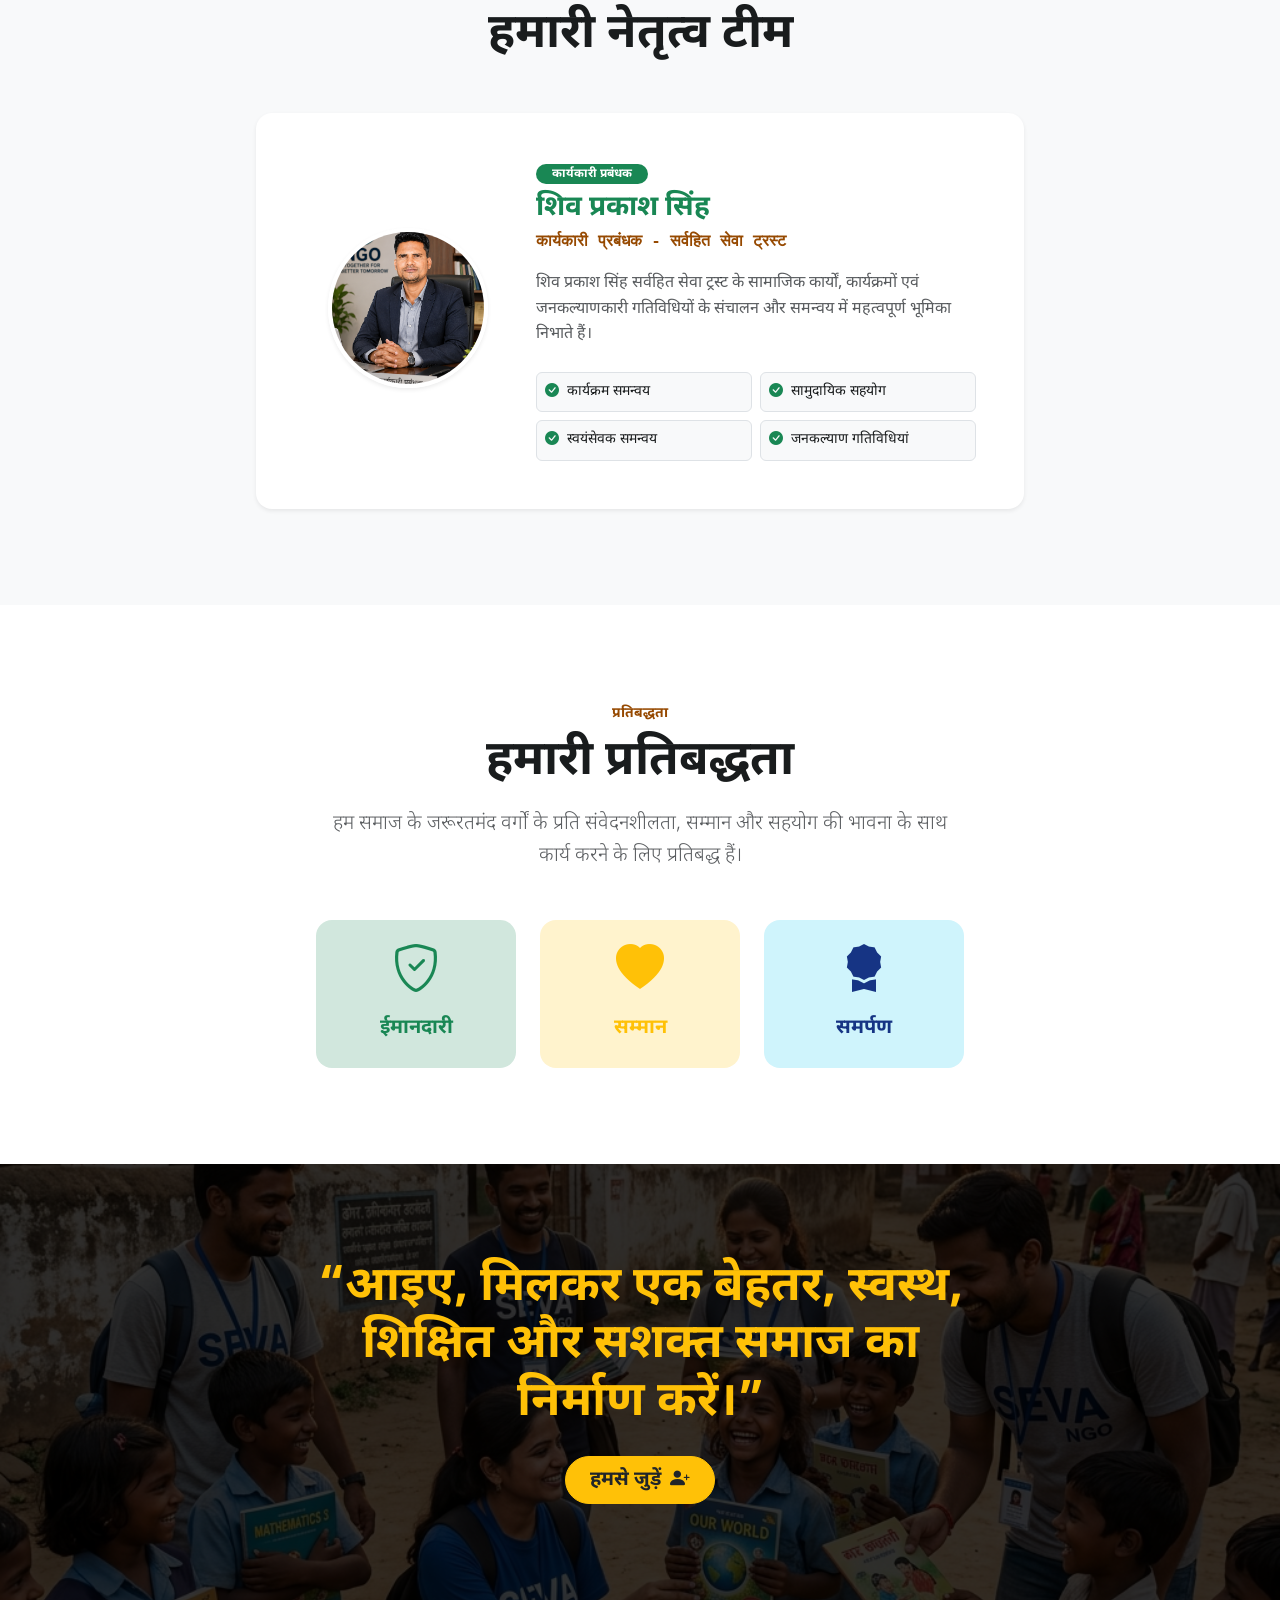
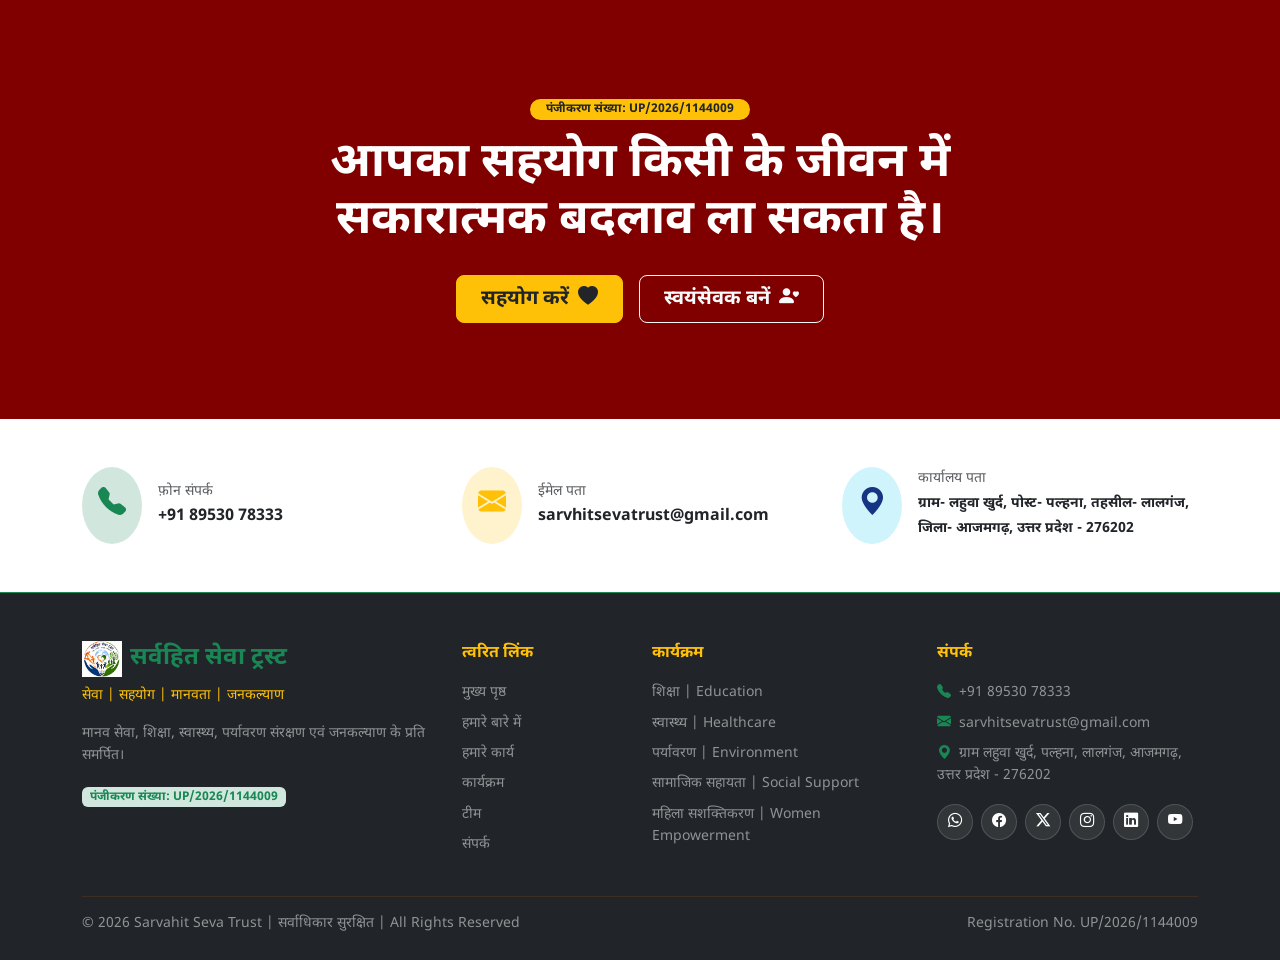
==== commit 3d6f4293: "chore: update content across core HTML pages" ====
--- a/about.html
+++ b/about.html
@@ -4,14 +4,29 @@
   <meta charset="utf-8"/>
   <meta name="viewport" content="width=device-width, initial-scale=1.0"/>
   <title>हमारे बारे में | About Us | Sarvahit Seva Trust</title>
-  <meta name="description" content="Learn about Sarvahit Seva Trust, its mission, vision, core values and commitment towards human service, education, healthcare and public welfare. Registration No. UP/2026/1144009."/>
+  <meta name="description" content="Learn about Sarvahit Seva Trust, its mission, core values and commitment to healthcare, education and social welfare. Reg: UP/2026/1144009."/>
   <meta name="keywords" content="About Sarvahit Seva Trust, सर्वहित सेवा ट्रस्ट, NGO Azamgarh, UP/2026/1144009, Shiv Prakash Singh Executive Manager, Human Service, Community Development"/>
-  <link rel="canonical" href="https://sarvahit.org/about.html"/>
+  <link rel="canonical" href="https://sarvahitsevatrust.com/about.html"/>
+
+  <!-- Favicon & Touch Icons -->
+  <link rel="icon" type="image/png" href="assets/images/logo.png"/>
+  <link rel="apple-touch-icon" href="assets/images/logo.png"/>
 
   <!-- Open Graph Meta Tags -->
+  <meta property="og:site_name" content="Sarvahit Seva Trust"/>
   <meta property="og:title" content="हमारे बारे में | About Us | Sarvahit Seva Trust"/>
-  <meta property="og:description" content="Dedicated to Service, Cooperation, Humanity and Public Welfare. Registration No. UP/2026/1144009."/>
+  <meta property="og:description" content="Learn about Sarvahit Seva Trust, its mission, core values and public welfare programs. Reg: UP/2026/1144009."/>
   <meta property="og:type" content="website"/>
+  <meta property="og:url" content="https://sarvahitsevatrust.com/about.html"/>
+  <meta property="og:image" content="https://sarvahitsevatrust.com/assets/images/hero-banner.png"/>
+  <meta property="og:locale" content="hi_IN"/>
+
+  <!-- Twitter / X Cards -->
+  <meta name="twitter:card" content="summary_large_image"/>
+  <meta name="twitter:site" content="@sarvahitseva"/>
+  <meta name="twitter:title" content="हमारे बारे में | About Us | Sarvahit Seva Trust"/>
+  <meta name="twitter:description" content="Learn about Sarvahit Seva Trust, its mission, core values and public welfare programs. Reg: UP/2026/1144009."/>
+  <meta name="twitter:image" content="https://sarvahitsevatrust.com/assets/images/hero-banner.png"/>
 
   <!-- Google Fonts & Bootstrap Icons -->
   <link rel="preconnect" href="https://fonts.googleapis.com"/>
@@ -31,9 +46,12 @@
   <script type="application/ld+json">
   {
     "@context": "https://schema.org",
-    "@type": "NGO",
+    "@type": ["NGO", "LocalBusiness", "NonprofitOrganization"],
+    "@id": "https://sarvahitsevatrust.com/#organization",
     "name": "Sarvahit Seva Trust",
     "alternateName": "सर्वहित सेवा ट्रस्ट",
+    "url": "https://sarvahitsevatrust.com/",
+    "logo": "https://sarvahitsevatrust.com/assets/images/logo.png",
     "identifier": "UP/2026/1144009",
     "telephone": "+91 89530 78333",
     "email": "sarvhitsevatrust@gmail.com",
@@ -640,8 +658,8 @@
       <div class="row g-4 mb-4">
         <div class="col-lg-4">
           <div class="d-flex align-items-center gap-2 mb-2">
-            <img src="assets/images/logo.png" alt="Logo" style="height: 36px; object-fit: contain;"/>
-            <h4 class="fw-bold text-success mb-0" data-hi="सर्वहित सेवा ट्रस्ट" data-en="SARVAHIT SEVA TRUST">सर्वहित सेवा ट्रस्ट</h4>
+            <img src="assets/images/logo.png" alt="Logo" class="h-36 object-fit-contain"/>
+            <span class="h4 fw-bold text-success mb-0" data-hi="सर्वहित सेवा ट्रस्ट" data-en="SARVAHIT SEVA TRUST">सर्वहित सेवा ट्रस्ट</span>
           </div>
           <p class="text-warning font-motto small mb-3" data-hi="सेवा | सहयोग | मानवता | जनकल्याण" data-en="Service | Cooperation | Humanity | Public Welfare">सेवा | सहयोग | मानवता | जनकल्याण</p>
           <p class="text-white-50 small mb-3" data-hi="मानव सेवा, शिक्षा, स्वास्थ्य, पर्यावरण संरक्षण एवं जनकल्याण के प्रति समर्पित।" data-en="Dedicated to human service, education, healthcare, environment protection and public welfare.">
@@ -651,7 +669,7 @@
         </div>
 
         <div class="col-6 col-lg-2">
-          <h6 class="fw-bold text-warning mb-3" data-hi="त्वरित लिंक" data-en="Quick Links">त्वरित लिंक</h6>
+          <p class="fw-bold text-warning mb-3" data-hi="त्वरित लिंक" data-en="Quick Links">त्वरित लिंक</p>
           <ul class="list-unstyled d-flex flex-column gap-2 small text-white-50">
             <li><a href="index.html" class="text-white-50 text-decoration-none hover-text-white" data-hi="मुख्य पृष्ठ" data-en="Home">मुख्य पृष्ठ</a></li>
             <li><a href="about.html" class="text-white-50 text-decoration-none hover-text-white" data-hi="हमारे बारे में" data-en="About Us">हमारे बारे में</a></li>
@@ -663,7 +681,7 @@
         </div>
 
         <div class="col-6 col-lg-3">
-          <h6 class="fw-bold text-warning mb-3" data-hi="कार्यक्रम" data-en="Programs">कार्यक्रम</h6>
+          <p class="fw-bold text-warning mb-3" data-hi="कार्यक्रम" data-en="Programs">कार्यक्रम</p>
           <ul class="list-unstyled d-flex flex-column gap-2 small text-white-50">
             <li data-hi="शिक्षा | Education" data-en="Education">शिक्षा</li>
             <li data-hi="स्वास्थ्य | Healthcare" data-en="Healthcare">स्वास्थ्य</li>
@@ -674,13 +692,19 @@
         </div>
 
         <div class="col-lg-3">
-          <h6 class="fw-bold text-warning mb-3" data-hi="संपर्क" data-en="Contact Us">संपर्क</h6>
-          <p class="text-white-50 small mb-2"><i class="bi bi-telephone-fill me-2 text-success"></i>+91 89530 78333</p>
-          <p class="text-white-50 small mb-2"><i class="bi bi-envelope-fill me-2 text-success"></i>sarvhitsevatrust@gmail.com</p>
-          <p class="text-white-50 small mb-3"><i class="bi bi-geo-alt-fill me-2 text-success"></i>आजमगढ़, उत्तर प्रदेश - 276202</p>
-          <div class="d-flex gap-2">
-            <a href="https://wa.me/918953078333" target="_blank" class="btn btn-sm btn-outline-success rounded-circle"><i class="bi bi-whatsapp"></i></a>
-            <a href="mailto:sarvhitsevatrust@gmail.com" class="btn btn-sm btn-outline-warning rounded-circle"><i class="bi bi-envelope"></i></a>
+          <p class="fw-bold text-warning mb-3" data-hi="संपर्क" data-en="Contact Us">संपर्क</p>
+          <address class="fst-normal mb-3">
+            <p class="text-white-50 small mb-2"><i class="bi bi-telephone-fill me-2 text-success"></i><a href="tel:+918953078333" class="text-white-50 text-decoration-none hover-text-white">+91 89530 78333</a></p>
+            <p class="text-white-50 small mb-2"><i class="bi bi-envelope-fill me-2 text-success"></i><a href="mailto:sarvhitsevatrust@gmail.com" class="text-white-50 text-decoration-none hover-text-white">sarvhitsevatrust&#64;gmail&#46;com</a></p>
+            <p class="text-white-50 small mb-0"><i class="bi bi-geo-alt-fill me-2 text-success"></i>ग्राम लहुवा खुर्द, पल्हना, लालगंज, आजमगढ़, उत्तर प्रदेश - 276202</p>
+          </address>
+          <div class="d-flex flex-wrap gap-2">
+            <a href="https://wa.me/918953078333" target="_blank" rel="noopener noreferrer" class="social-icon-btn btn-wa" title="WhatsApp" aria-label="WhatsApp"><i class="bi bi-whatsapp"></i></a>
+            <a href="https://facebook.com/sarvahitsevatrust" target="_blank" rel="noopener noreferrer" class="social-icon-btn btn-fb" title="Facebook" aria-label="Facebook"><i class="bi bi-facebook"></i></a>
+            <a href="https://x.com/sarvahitseva" target="_blank" rel="noopener noreferrer" class="social-icon-btn btn-x" title="X (Twitter)" aria-label="X Twitter"><i class="bi bi-twitter-x"></i></a>
+            <a href="https://instagram.com/sarvahitsevatrust" target="_blank" rel="noopener noreferrer" class="social-icon-btn btn-ig" title="Instagram" aria-label="Instagram"><i class="bi bi-instagram"></i></a>
+            <a href="https://linkedin.com/company/sarvahitsevatrust" target="_blank" rel="noopener noreferrer" class="social-icon-btn btn-li" title="LinkedIn" aria-label="LinkedIn"><i class="bi bi-linkedin"></i></a>
+            <a href="https://youtube.com/@sarvahitsevatrust" target="_blank" rel="noopener noreferrer" class="social-icon-btn btn-yt" title="YouTube" aria-label="YouTube"><i class="bi bi-youtube"></i></a>
           </div>
         </div>
       </div>
--- a/assets/css/components.css
+++ b/assets/css/components.css
@@ -156,3 +156,106 @@
   transform: scale(1.08);
 }
 
+/* ==========================================================================
+   SEO & Performance Optimization Utilities (Replacing Inline Styles)
+   ========================================================================== */
+.card-img-h200 {
+  height: 200px;
+}
+
+.card-img-h220 {
+  height: 220px;
+}
+
+.card-gradient-overlay {
+  background: linear-gradient(to bottom, rgba(0, 0, 0, 0.15), rgba(0, 0, 0, 0.7));
+}
+
+.fs-11 {
+  font-size: 11px;
+}
+
+.fs-13 {
+  font-size: 13px;
+}
+
+.avatar-160 {
+  width: 160px;
+  height: 160px;
+}
+
+.max-w-380 {
+  max-width: 380px;
+}
+
+.max-h-160 {
+  max-height: 160px;
+}
+
+.max-h-200 {
+  max-height: 200px;
+}
+
+.h-36 {
+  height: 36px;
+}
+
+.object-fit-contain {
+  object-fit: contain;
+}
+
+/* Social media icon buttons in footer */
+.social-icon-btn {
+  width: 36px;
+  height: 36px;
+  display: inline-flex;
+  align-items: center;
+  justify-content: center;
+  border-radius: 50%;
+  color: #ffffff;
+  background-color: rgba(255, 255, 255, 0.08);
+  border: 1px solid rgba(255, 255, 255, 0.15);
+  transition: all 0.25s ease;
+  text-decoration: none;
+  font-size: 0.9rem;
+}
+
+.social-icon-btn:hover {
+  color: #ffffff;
+  transform: translateY(-2px);
+  background-color: var(--bs-primary);
+  border-color: var(--bs-primary);
+  box-shadow: 0 4px 12px rgba(0, 68, 41, 0.3);
+}
+
+.social-icon-btn.btn-fb:hover {
+  background-color: #1877f2;
+  border-color: #1877f2;
+}
+
+.social-icon-btn.btn-x:hover {
+  background-color: #000000;
+  border-color: #333333;
+}
+
+.social-icon-btn.btn-ig:hover {
+  background: radial-gradient(circle at 30% 107%, #fdf497 0%, #fdf497 5%, #fd5949 45%, #d6249f 60%, #285aeb 90%);
+  border-color: #d6249f;
+}
+
+.social-icon-btn.btn-li:hover {
+  background-color: #0a66c2;
+  border-color: #0a66c2;
+}
+
+.social-icon-btn.btn-yt:hover {
+  background-color: #ff0000;
+  border-color: #ff0000;
+}
+
+.social-icon-btn.btn-wa:hover {
+  background-color: #25d366;
+  border-color: #25d366;
+}
+
+
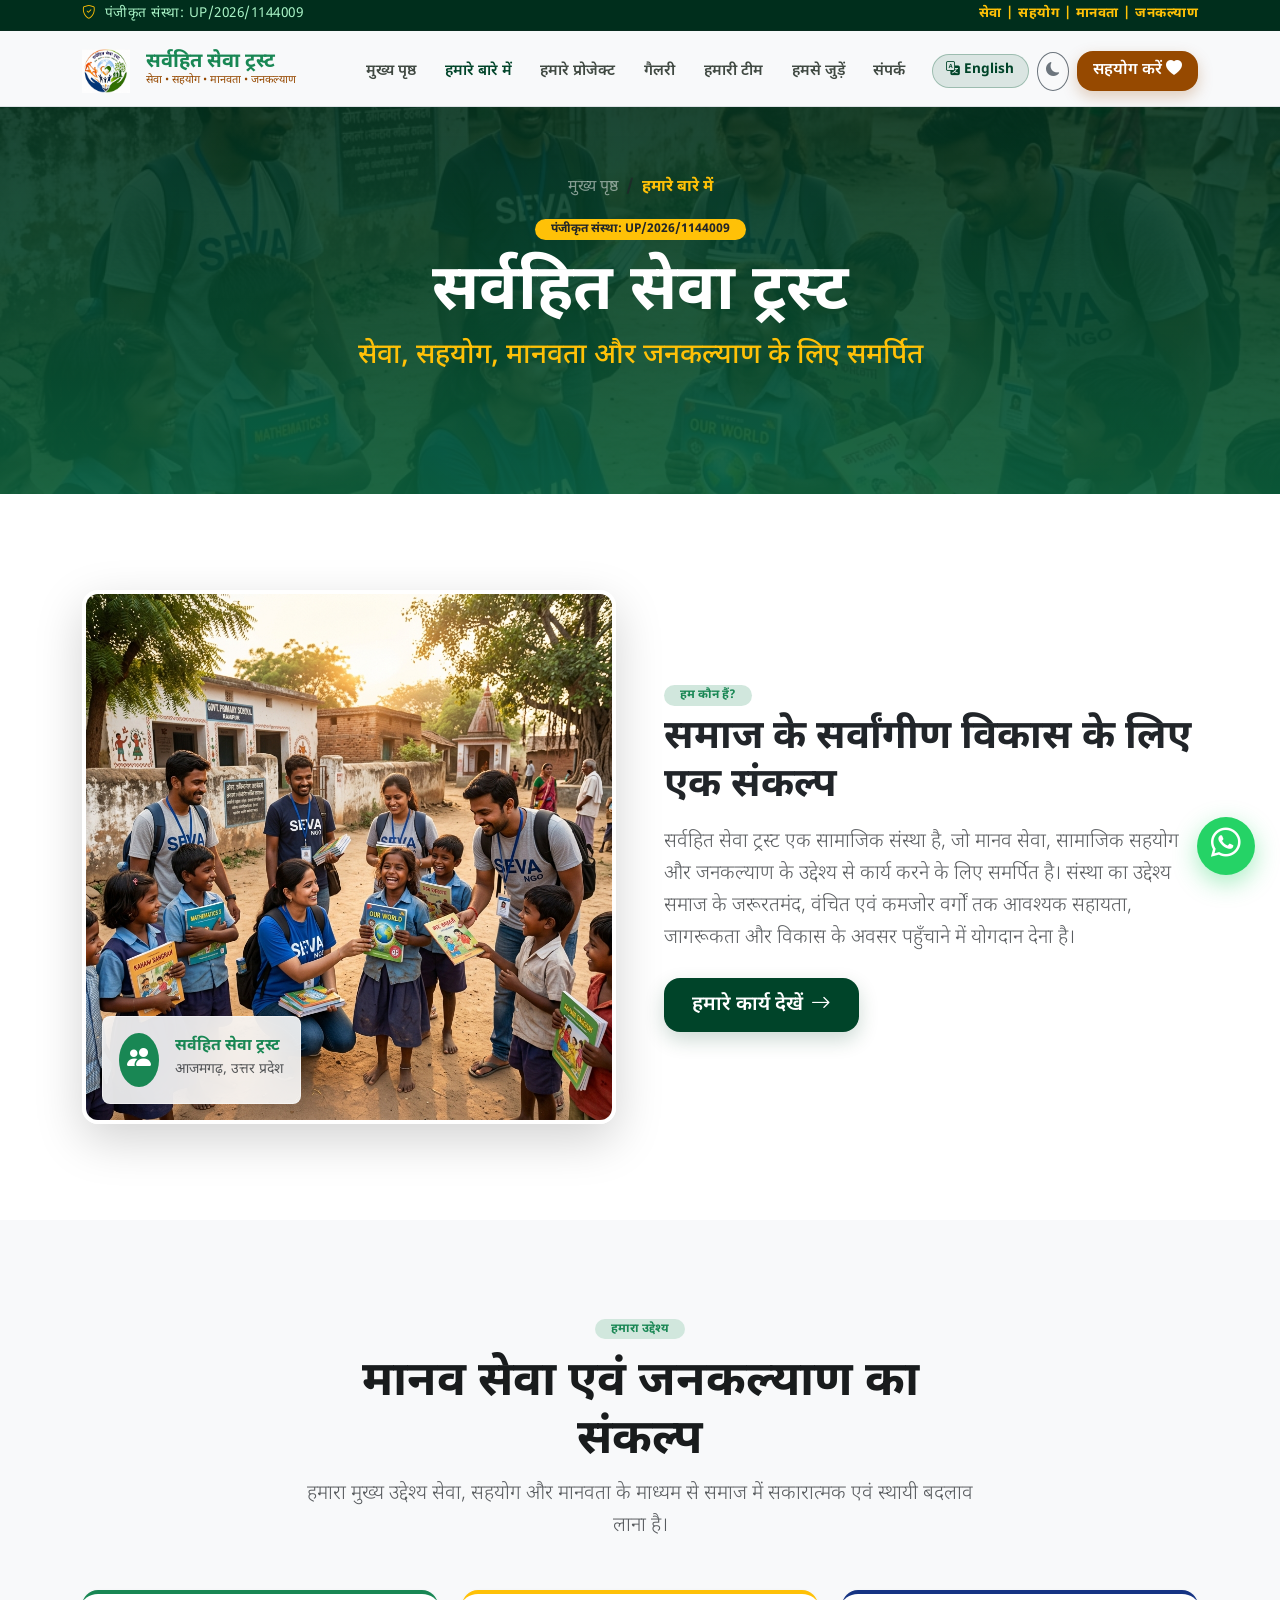
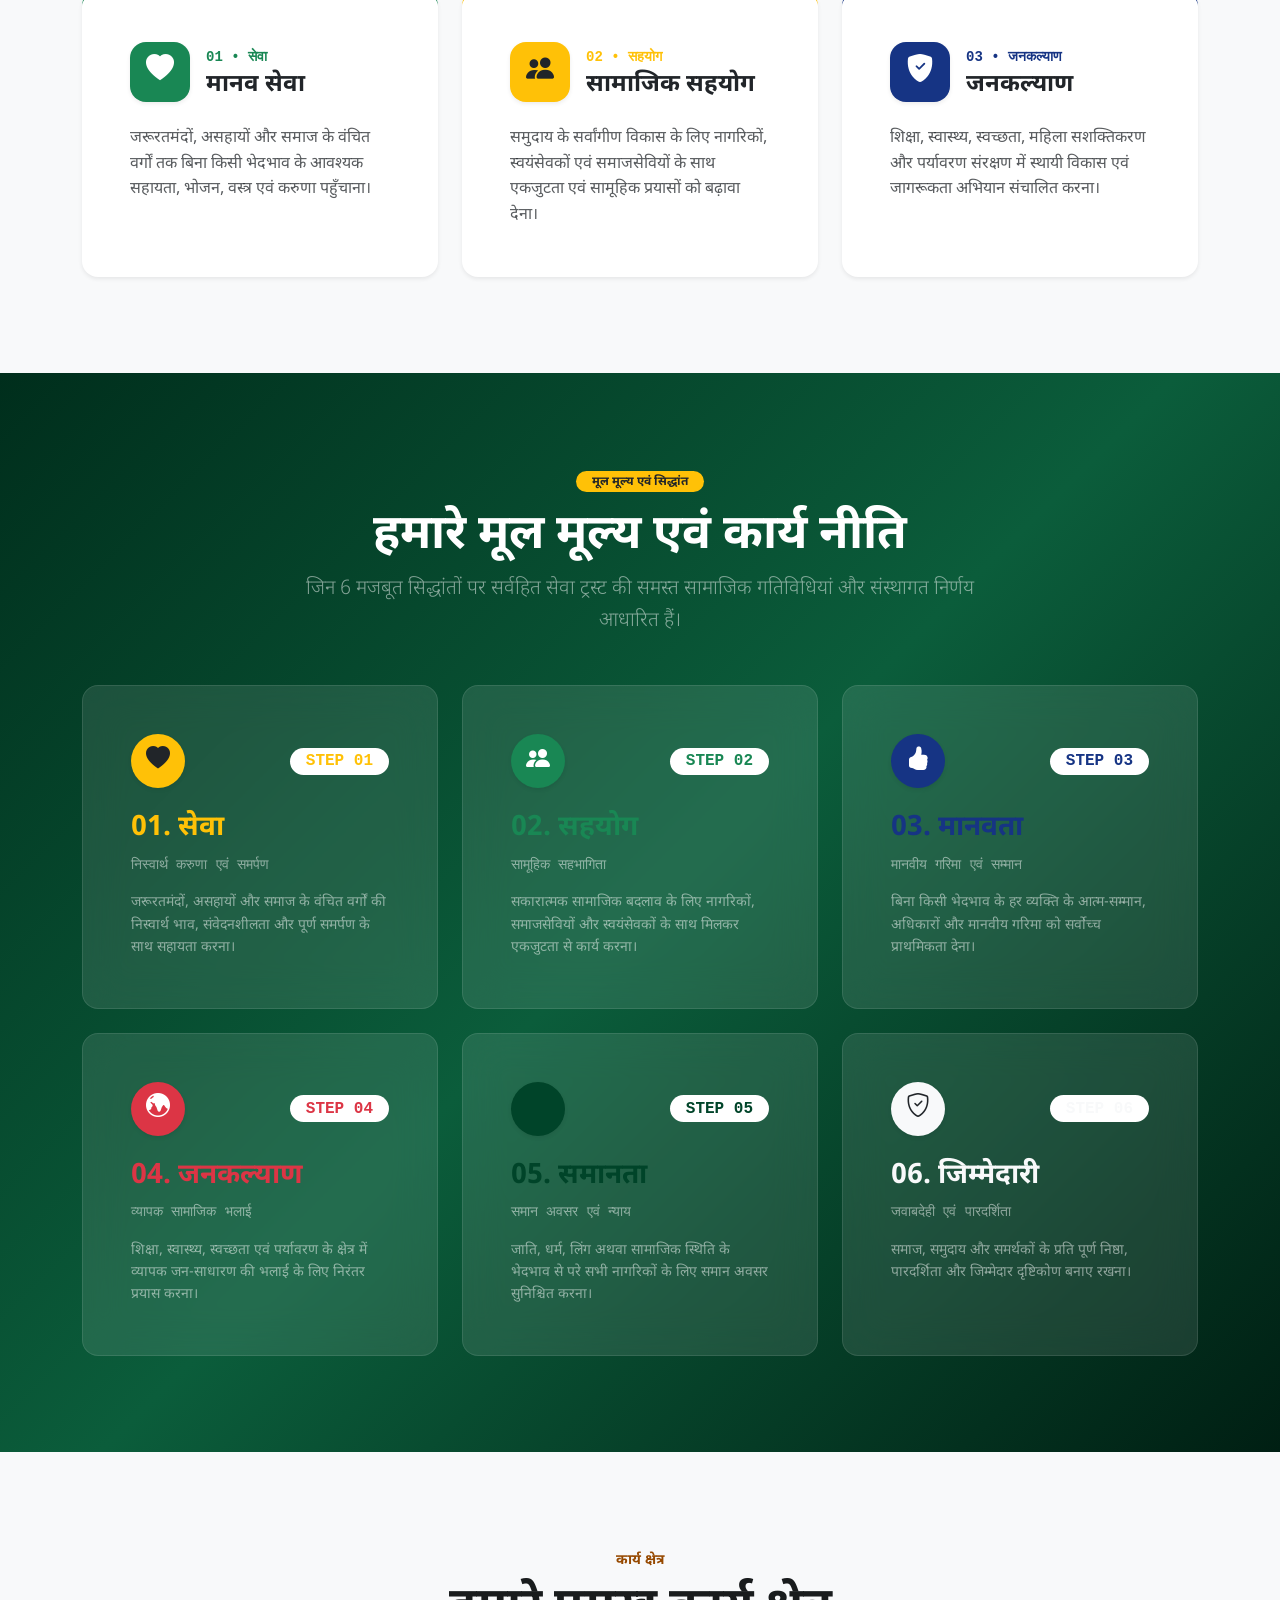
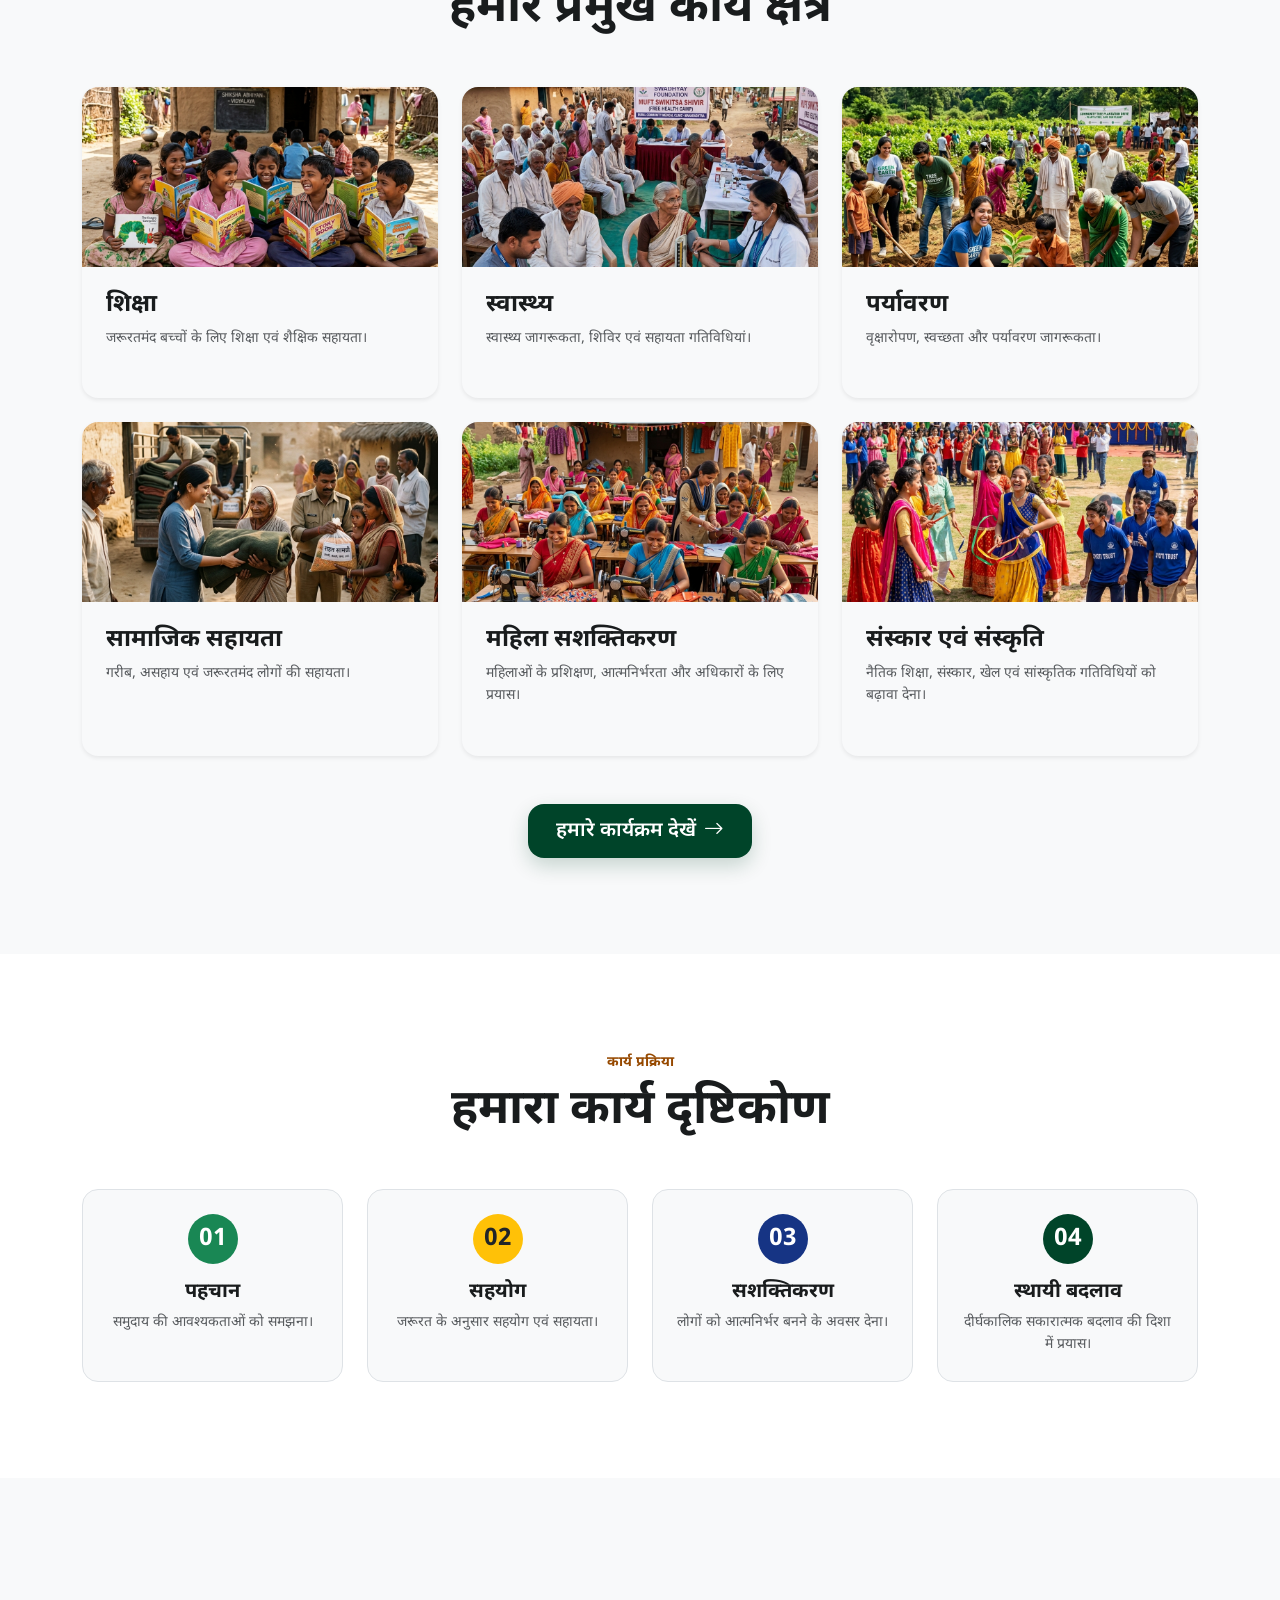
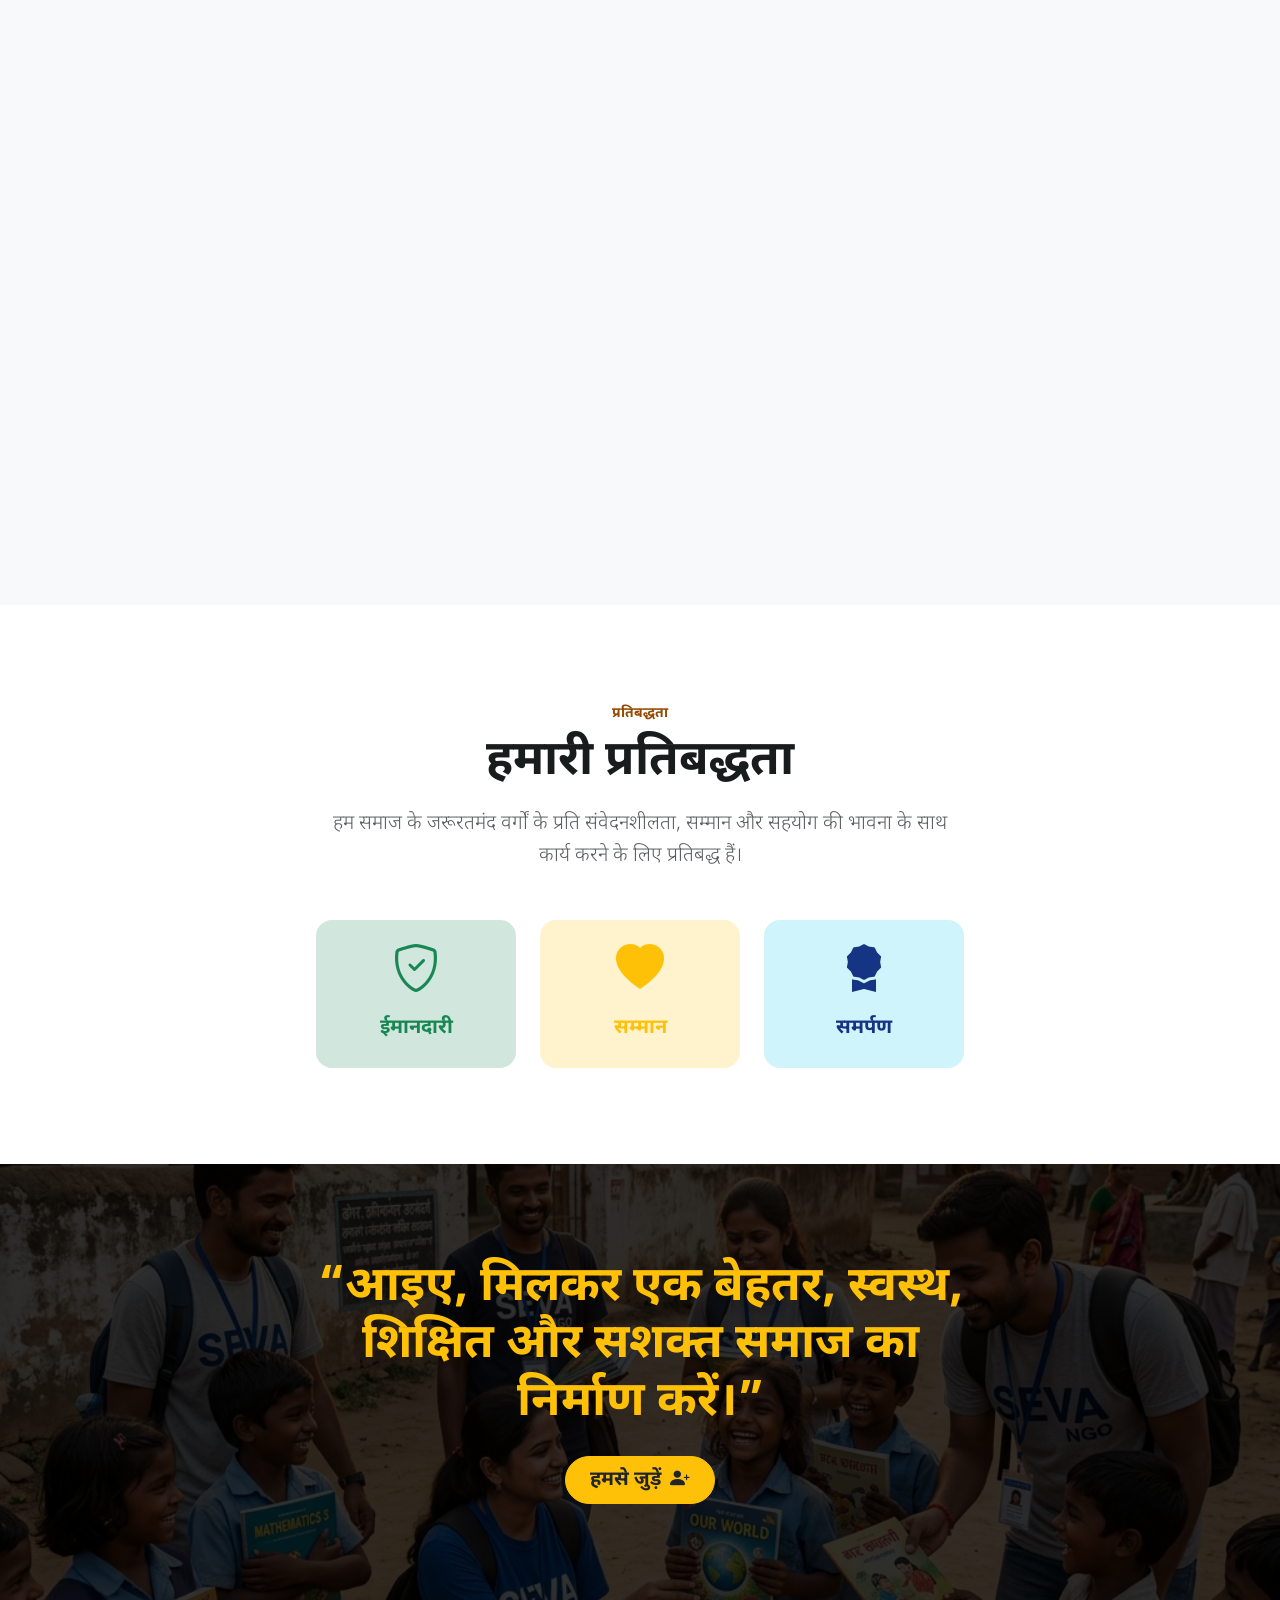
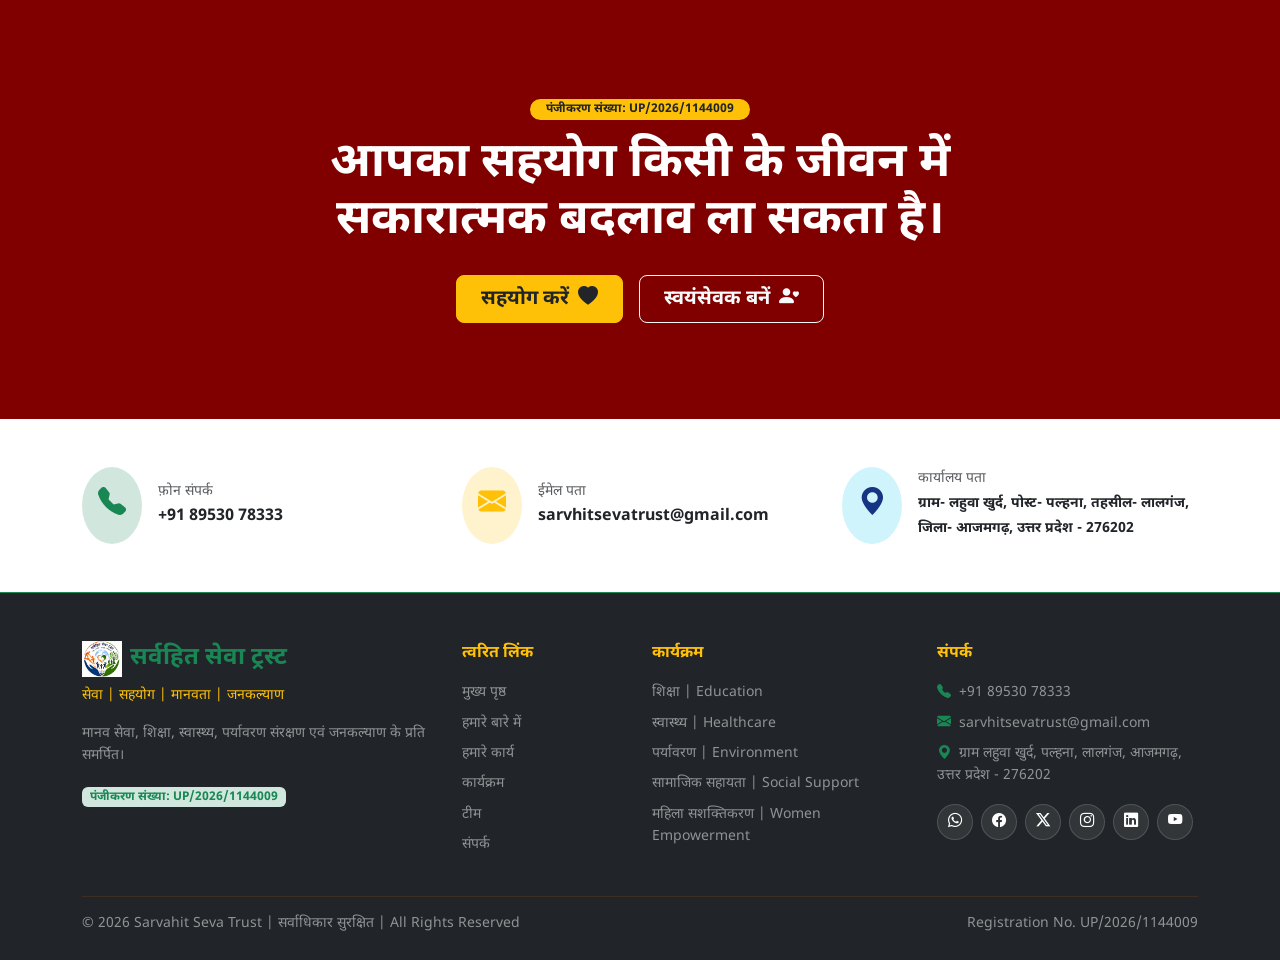
==== commit 16ad353e: "feat(seo/geo): implement complete SEO and GEO optimizations with geo tags, llms standards, and crawl" ====
--- a/about.html
+++ b/about.html
@@ -3,10 +3,20 @@
 <head>
   <meta charset="utf-8"/>
   <meta name="viewport" content="width=device-width, initial-scale=1.0"/>
-  <title>हमारे बारे में | About Us | Sarvahit Seva Trust</title>
+  <title>हमारे बारे में | About Our Mission - Sarvahit Seva Trust</title>
   <meta name="description" content="Learn about Sarvahit Seva Trust, its mission, core values and commitment to healthcare, education and social welfare. Reg: UP/2026/1144009."/>
   <meta name="keywords" content="About Sarvahit Seva Trust, सर्वहित सेवा ट्रस्ट, NGO Azamgarh, UP/2026/1144009, Shiv Prakash Singh Executive Manager, Human Service, Community Development"/>
   <link rel="canonical" href="https://sarvahitsevatrust.com/about.html"/>
+
+  <!-- Geographic / Local SEO Meta Tags (GEO) -->
+  <meta name="geo.region" content="IN-UP"/>
+  <meta name="geo.placename" content="Azamgarh"/>
+  <meta name="geo.position" content="25.8647;82.9556"/>
+  <meta name="ICBM" content="25.8647, 82.9556"/>
+
+  <!-- LLMs & AI Search Engine Optimization (GEO) -->
+  <link rel="alternate" type="text/markdown" href="llms.txt" title="LLM Summary"/>
+  <link rel="alternate" type="text/markdown" href="llms-full.txt" title="LLM Full Context"/>
 
   <!-- Favicon & Touch Icons -->
   <link rel="icon" type="image/png" href="assets/images/logo.png"/>
--- a/assets/css/components.css
+++ b/assets/css/components.css
@@ -258,4 +258,17 @@
   border-color: #25d366;
 }
 
-
+.h-180 {
+  height: 180px;
+}
+
+.size-48 {
+  width: 48px;
+  height: 48px;
+}
+
+.min-h-380 {
+  min-height: 380px;
+}
+
+
